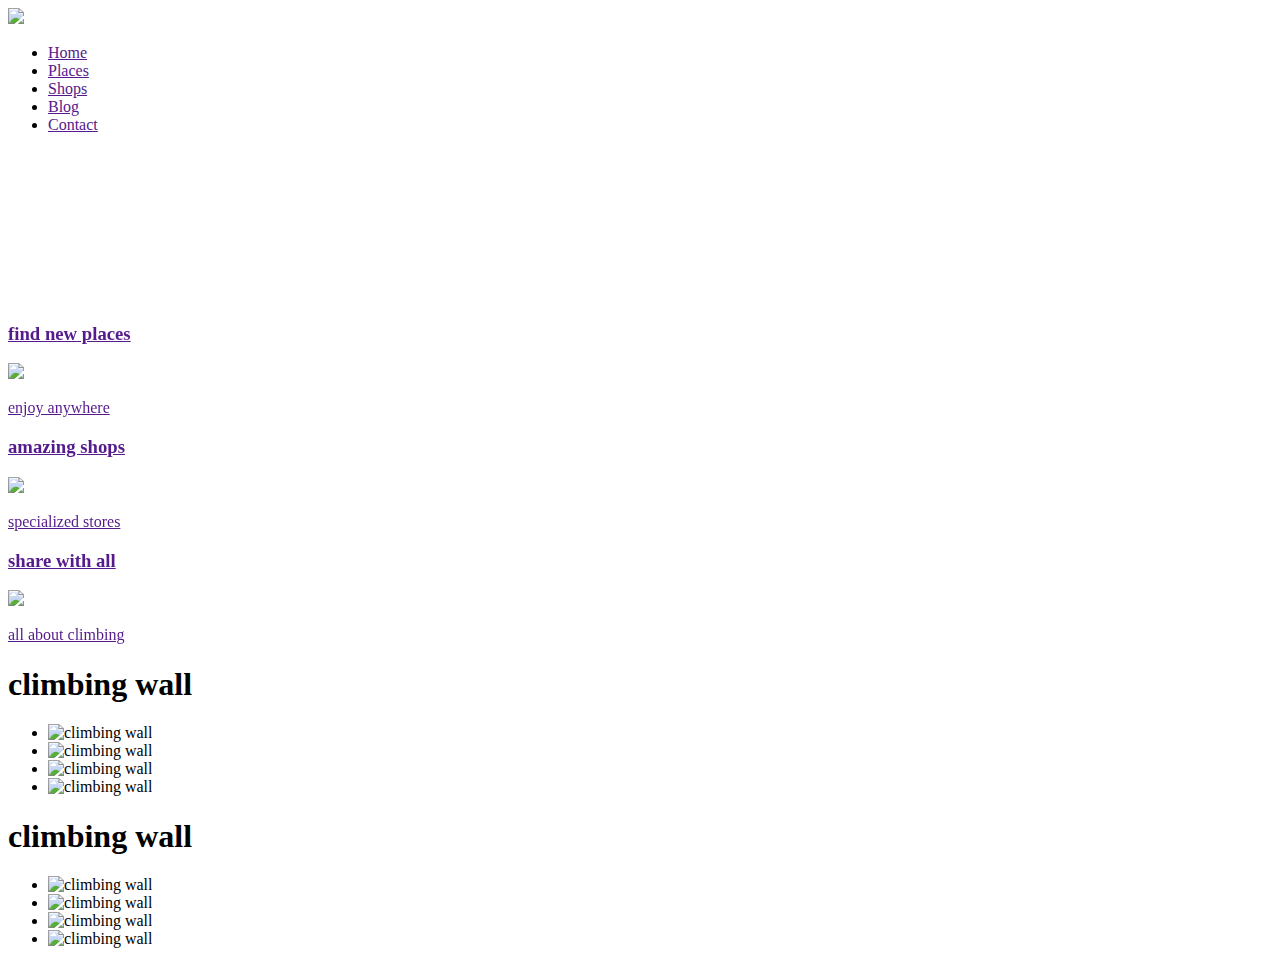
==== index.html @ b882e289 "Modify:index Delete: package.lock.json" ====
<!DOCTYPE html>
<html lang="en">
<head>
    <meta charset="UTF-8">
    <meta http-equiv="X-UA-Compatible" content="IE=edge">
    <meta name="viewport" content="width=device-width, initial-scale=1.0">
    <link rel="stylesheet" href="style.css">
    <link rel="stylesheet" href="https://unpkg.com/aos@next/dist/aos.css" />
    <title>CLIMBUP</title>
</head>
<body>
    <header>
        <div class="container">
            <nav>
                <a href="index.html"><img src="img/logo.png" class="header-img"></a>
                <ul>
                    <li><a href="">Home</a></li>
                    <li><a href="">Places</a></li>
                    <li><a href="">Shops</a></li>
                    <li><a href="">Blog</a></li>
                    <li><a href="">Contact</a></li>
                </ul>
            </nav>
        </div>
        <section class="section-video">
        <div class="header">
            <div class="video-header">
                <video autoplay="autoplay" loop="loop" id="video_background" preload="auto" background-size="cover">

                    <source src="video/header-video.mp4" type="video/mp4" />

                </video>
                
            </div>            
        </div>
        
    </section>
    </header>
    <main class="container-main">
      <section class="section-cards">
        <div class="container-card">
            <div class="text-card"
             data-aos="fade-up"
             data-aos-delay="50"
             data-aos-duration="1000"
             data-aos-mirror="true"
             data-aos-easing="ease-in-out"
             data-aos-once="false"
             >
             <a href="" target="_blank" >
                  <h3 class="text-tranform">find new places</h3>
                  <div class="img-text-main"
                   data-aos="fade-up"
                   data-aos-delay="50"
                   data-aos-duration="1000"
                   data-aos-mirror="true"
                   data-aos-easing="ease-in-out"
                   data-aos-once="false">
                      <img src="img/climb.png" class="img-clib">
                    <p> enjoy anywhere</p>
                  </div>
             </a>                
            </div>   
        
            <div class="text-card"
             data-aos="fade-up"
             data-aos-delay="50"
             data-aos-duration="2000"
             data-aos-mirror="true"
             data-aos-easing="ease-in-out"
             data-aos-once="false">
             <a href="" target="_blank" >
                  <h3>amazing shops</h3>
                  <div class="img-text-main"
                   data-aos="fade-up"
                   data-aos-delay="50"
                   data-aos-duration="1000"
                   data-aos-mirror="true"
                   data-aos-easing="ease-in-out"
                   data-aos-once="false">
                      <img src="img/shop.png" class="img-shop">
                      <p> specialized stores </p>  
                  </div>
             </a>
            </div>

            <div class="text-card"
             data-aos="fade-up"
             data-aos-delay="50"
             data-aos-duration="3000"
             data-aos-mirror="true"
             data-aos-easing="ease-in-out"
             data-aos-once="false">
             <a href="" target="_blank" >
                  <h3>share with all</h3>
                  <div class="img-text-main"
                   data-aos="fade-up"
                   data-aos-delay="50"
                   data-aos-duration="1000"
                   data-aos-mirror="true"
                   data-aos-easing="ease-in-out"
                   data-aos-once="false">
                      <img src="img/blog1.png" class="img-blog">
                      <p>all about climbing </p> 
                  </div>
             </a>
            </div>
        </div> 
      </section> 
    </main>
     
    <div class="container-article">
      <div class="texts-articles">            
            <div class="slider">
                <h1 class="tittle-blog">climbing wall</h1>            
                <ul>
                    <li> <img src="img/roco_1.jpg" alt="climbing wall"> </li>
                    <li> <img src="img/roco_2.jpg" alt="climbing wall"> </li>
                    <li> <img src="img/roco_3.jpg" alt="climbing wall"> </li>
                    <li> <img src="img/roco_4.jpg" alt="climbing wall"> </li>
                </ul>
                
            </div>             
            
            <div class="slider">
                <h1 class="tittle-blog">climbing wall</h1>
                <ul>
                    <li> <img src="img/roco_1.jpg" alt="climbing wall"> </li>
                    <li> <img src="img/roco_2.jpg" alt="climbing wall"> </li>
                    <li> <img src="img/roco_3.jpg" alt="climbing wall"> </li>
                    <li> <img src="img/roco_4.jpg" alt="climbing wall"> </li>

                </ul>
                
            </div>            
       </div>

    </div>
        <script src="https://unpkg.com/aos@next/dist/aos.js"></script>
        <script>
          AOS.init();
        </script>
</body>
</html>
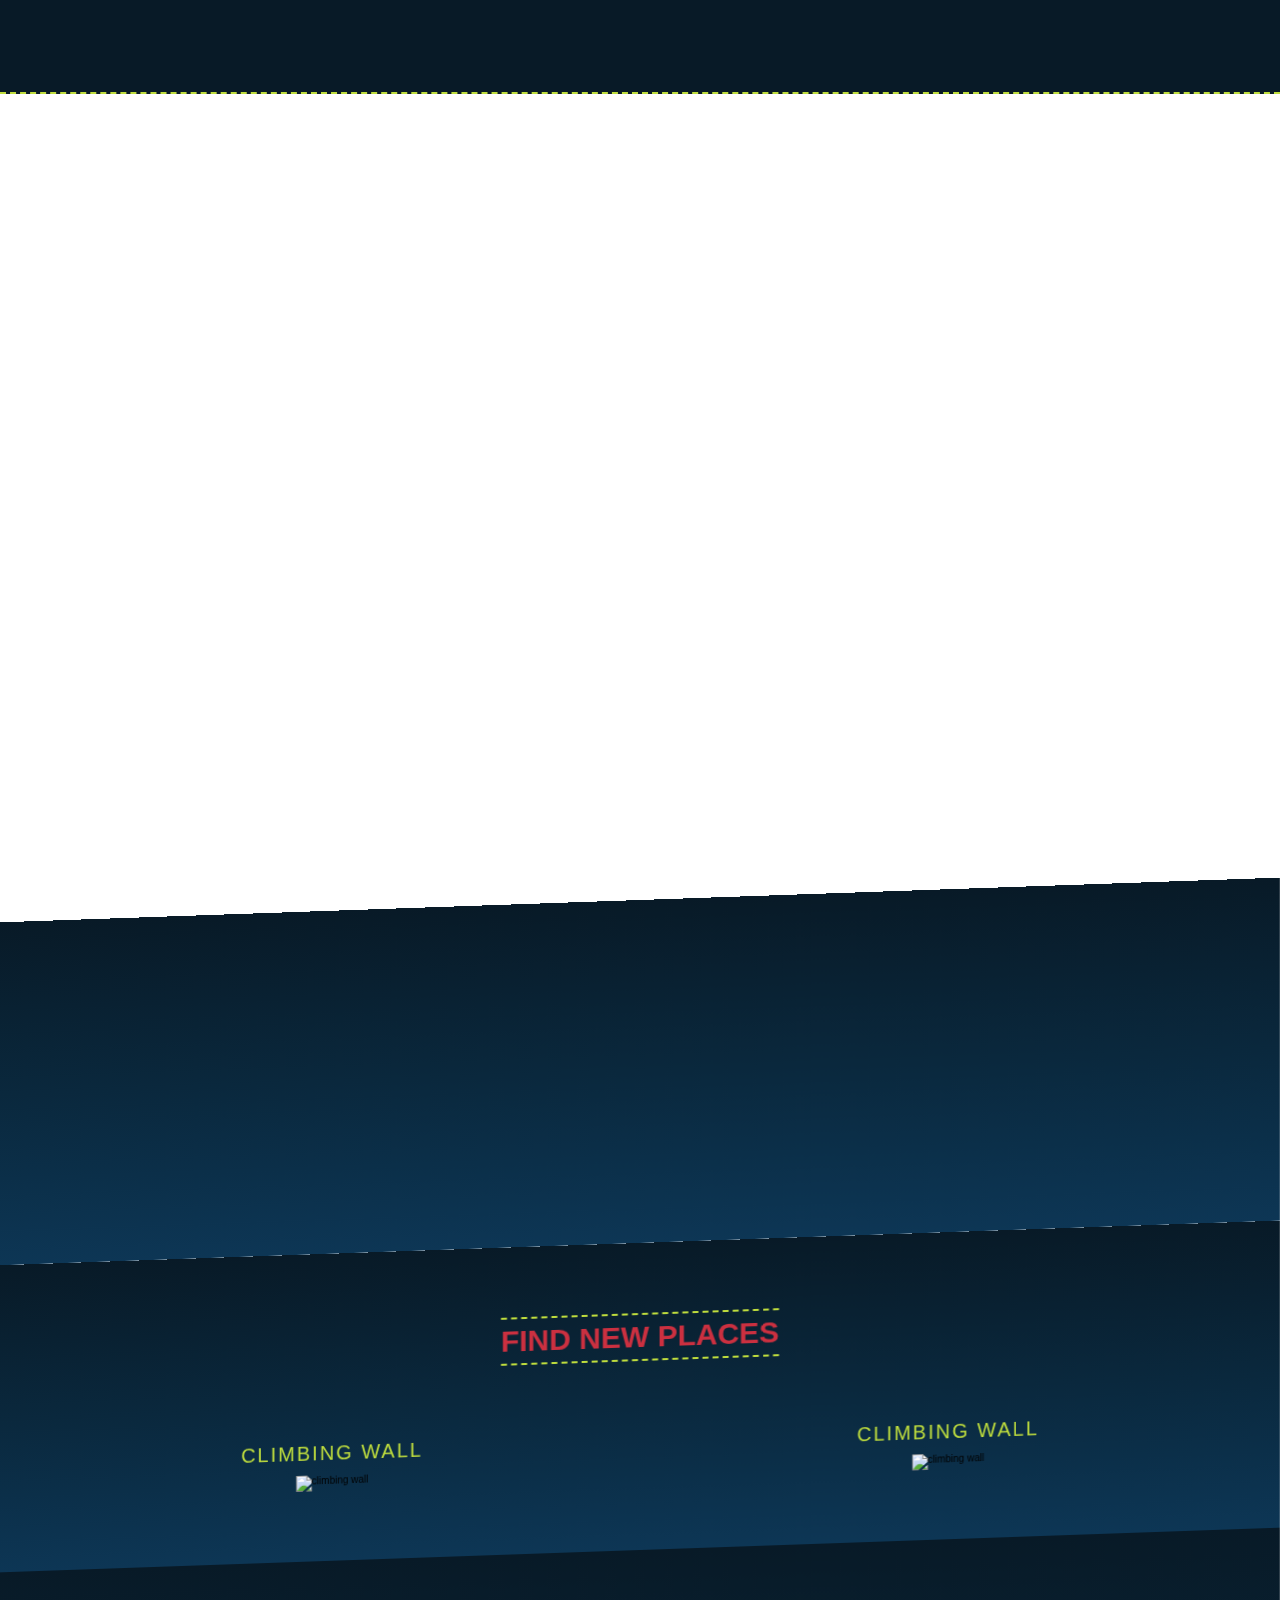
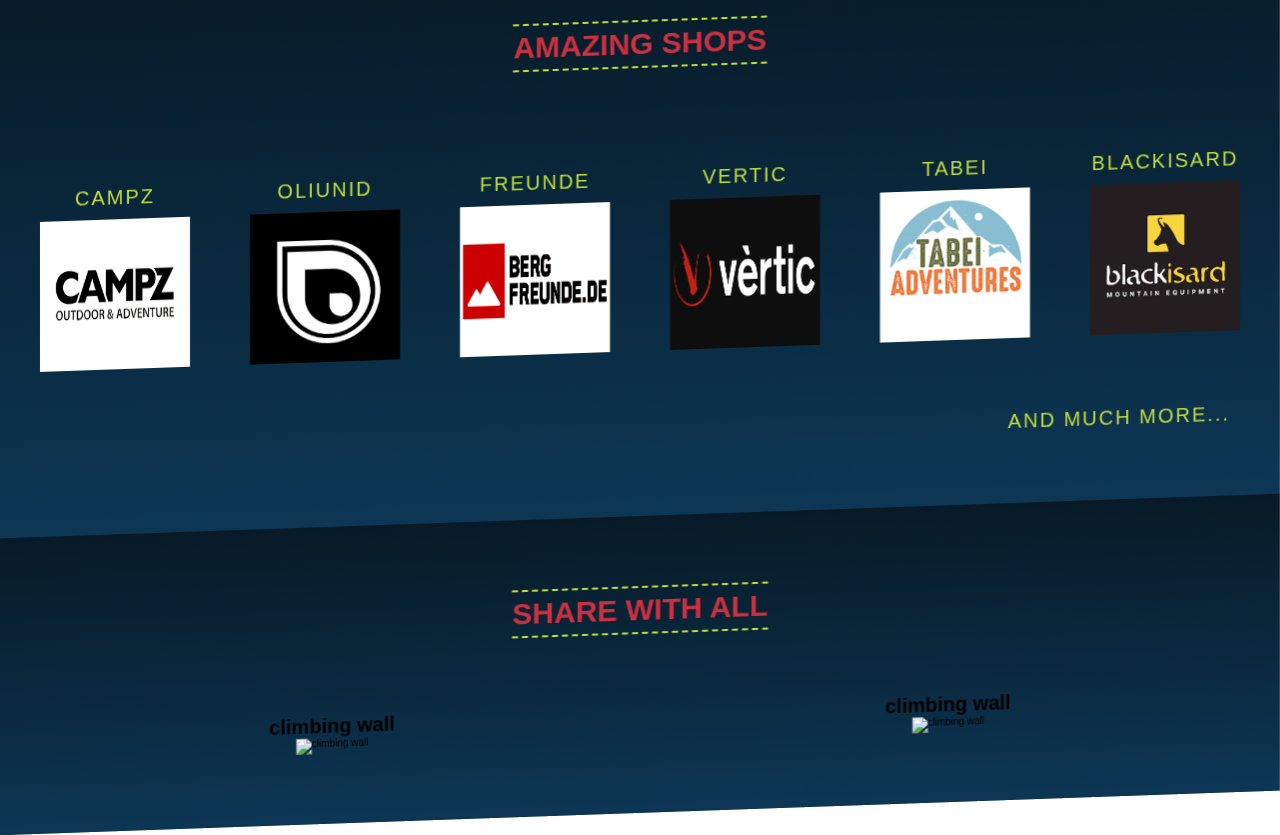
==== commit 35cc553f: "ADD: Article places, shops, blog" ====
--- a/index.html
+++ b/index.html
@@ -38,7 +38,6 @@
     </header>
     <main class="container-main">
       <section class="section-cards">
-        <div class="container-card">
             <div class="text-card"
              data-aos="fade-up"
              data-aos-delay="50"
@@ -47,8 +46,8 @@
              data-aos-easing="ease-in-out"
              data-aos-once="false"
              >
-             <a href="" target="_blank" >
-                  <h3 class="text-tranform">find new places</h3>
+             <a href="#new-places"  >
+                  <h1 class="tittles">find new places</h3>
                   <div class="img-text-main"
                    data-aos="fade-up"
                    data-aos-delay="50"
@@ -57,7 +56,7 @@
                    data-aos-easing="ease-in-out"
                    data-aos-once="false">
                       <img src="img/climb.png" class="img-clib">
-                    <p> enjoy anywhere</p>
+                    <p class="p-subtext"> enjoy anywhere</p>
                   </div>
              </a>                
             </div>   
@@ -69,8 +68,8 @@
              data-aos-mirror="true"
              data-aos-easing="ease-in-out"
              data-aos-once="false">
-             <a href="" target="_blank" >
-                  <h3>amazing shops</h3>
+             <a href="#amazing-shops">
+                  <h1 class="tittles">amazing shops</h3>
                   <div class="img-text-main"
                    data-aos="fade-up"
                    data-aos-delay="50"
@@ -79,7 +78,7 @@
                    data-aos-easing="ease-in-out"
                    data-aos-once="false">
                       <img src="img/shop.png" class="img-shop">
-                      <p> specialized stores </p>  
+                      <p class="p-subtext"> specialized stores </p>  
                   </div>
              </a>
             </div>
@@ -91,8 +90,8 @@
              data-aos-mirror="true"
              data-aos-easing="ease-in-out"
              data-aos-once="false">
-             <a href="" target="_blank" >
-                  <h3>share with all</h3>
+             <a href="#share-with">
+                  <h1 class="tittles">share with all</h3>
                   <div class="img-text-main"
                    data-aos="fade-up"
                    data-aos-delay="50"
@@ -101,18 +100,22 @@
                    data-aos-easing="ease-in-out"
                    data-aos-once="false">
                       <img src="img/blog1.png" class="img-blog">
-                      <p>all about climbing </p> 
+                      <p class="p-subtext">all about climbing </p> 
                   </div>
              </a>
             </div>
-        </div> 
       </section> 
     </main>
      
-    <div class="container-article">
-      <div class="texts-articles">            
+    <section class="container-articles">      
+       <article class="texts-articles" id="new-places">     
+          <header>
+            <h1 class="tittles">find new places</h1>
+          </header>
+
+          <div class="container-sliders">                   
             <div class="slider">
-                <h1 class="tittle-blog">climbing wall</h1>            
+                <p class="p-subtext-articles">climbing wall</h1>            
                 <ul>
                     <li> <img src="img/roco_1.jpg" alt="climbing wall"> </li>
                     <li> <img src="img/roco_2.jpg" alt="climbing wall"> </li>
@@ -123,19 +126,79 @@
             </div>             
             
             <div class="slider">
-                <h1 class="tittle-blog">climbing wall</h1>
+                <p class="p-subtext-articles">climbing wall</h1>
                 <ul>
                     <li> <img src="img/roco_1.jpg" alt="climbing wall"> </li>
                     <li> <img src="img/roco_2.jpg" alt="climbing wall"> </li>
                     <li> <img src="img/roco_3.jpg" alt="climbing wall"> </li>
                     <li> <img src="img/roco_4.jpg" alt="climbing wall"> </li>
-
-                </ul>
-                
-            </div>            
-       </div>
-
-    </div>
+                </ul>                
+            </div>
+          </div>
+        </article>
+        <article class="texts-articles" id="amazing-shops">     
+            <header>
+              <h1 class="tittles">amazing shops</h1>
+            </header>
+  
+            <div class="container-img-shops"> 
+              <div class="card-shop">
+                <p class="p-subtext-articles">Campz</p>  
+              <img src="img/campz.png" alt="" class="img-shops">
+              </div>   
+              <div class="card-shop">
+                <p class="p-subtext-articles">oliunid</p>
+              <img src="img/oliunid.png" alt="" class="img-shops">
+              </div>
+              <div class="card-shop">
+                <p class="p-subtext-articles">freunde</p>
+              <img src="img/freunde.png" alt="" class="img-shops">
+              </div>
+              <div class="card-shop">
+                <p class="p-subtext-articles">Vertic</p>
+              <img src="img/vertic.jpg" alt="" class="img-shops">
+              </div>
+              <div class="card-shop">
+               <p class="p-subtext-articles">tabei</p>
+              <img src="img/tabei.png" alt="" class="img-shops"> 
+              </div>
+              <div class="card-shop">
+                <p class="p-subtext-articles">blackisard</p>
+              <img src="img/blackisard.png" alt="" class="img-shops">   
+              </div>           
+            </div>
+            <p class="much-more">and much more...</p>
+          </article>
+          <article class="texts-articles" id="share-with">     
+            <header>
+              <h1 class="tittles">share with all</h1>
+            </header>
+  
+            <div class="container-sliders">                   
+              <div class="slider">
+                  <h1 class="tittle-blog">climbing wall</h1>            
+                  <ul>
+                      <li> <img src="img/roco_1.jpg" alt="climbing wall"> </li>
+                      <li> <img src="img/roco_2.jpg" alt="climbing wall"> </li>
+                      <li> <img src="img/roco_3.jpg" alt="climbing wall"> </li>
+                      <li> <img src="img/roco_4.jpg" alt="climbing wall"> </li>
+                  </ul>
+                  
+              </div>             
+              
+              <div class="slider">
+                  <h1 class="tittle-blog">climbing wall</h1>
+                  <ul>
+                      <li> <img src="img/roco_1.jpg" alt="climbing wall"> </li>
+                      <li> <img src="img/roco_2.jpg" alt="climbing wall"> </li>
+                      <li> <img src="img/roco_3.jpg" alt="climbing wall"> </li>
+                      <li> <img src="img/roco_4.jpg" alt="climbing wall"> </li>
+                  </ul>                
+              </div>
+            </div>
+          </article>
+    </section>
+    
         <script src="https://unpkg.com/aos@next/dist/aos.js"></script>
         <script>
           AOS.init();
--- a/style.css
+++ b/style.css
@@ -0,0 +1,342 @@
+*{
+    margin: 0;
+    padding: 0;
+    box-sizing: border-box;
+}
+
+html{
+    font-size: 10px;
+    font-family: "Roboto Cn", sans-serif;
+}
+
+body{
+    overflow-x: none;
+
+
+}
+
+nav img{
+    width: 150px;
+    height: 6vh;
+    transform: translateX(-100rem);
+    animation: slideIn .5s forwards;
+}
+
+nav{
+    
+    background: #081a27;
+    padding: 2.2rem 1rem 1.2rem 1rem;
+    display: flex;
+    justify-content: space-between;
+    align-items: center;
+    text-transform: uppercase;
+    font-size: 1.6rem;
+    width: 100%;
+    position: fixed;
+    top: 0;
+    z-index: 4;
+    border-bottom: 2px dashed #BFDD3D ;
+}
+
+video {    
+    position: absolute;
+    top: 50%;
+    left: 50%;
+    width: auto;
+    height: auto;
+    min-width: 100%;
+    min-height: 100%;
+    transform: translate(-50%, -50%);
+}
+
+
+.container{
+ width: 100%;
+ margin: 0 auto;
+}
+
+nav ul{
+    display: flex;
+}
+
+nav ul li{
+    list-style: none;
+    transform: translateX(100rem);
+    animation: slideIn .5s forwards;
+}
+
+nav ul li:nth-child(1){
+    animation-delay: 0s;
+}
+
+nav ul li:nth-child(2){
+    animation-delay: .5s;
+}
+
+nav ul li:nth-child(3){
+    animation-delay: 1s;
+}
+
+nav ul li:nth-child(4){
+    animation-delay: 1.5s;
+}
+
+nav ul li:nth-child(5){
+    animation-delay: 2s;
+}
+
+nav ul li a{
+    text-decoration: none;
+    color:#cb3040;
+    padding: 1rem 0;
+    margin: 0 2rem;
+    position: relative;
+    letter-spacing: 2px;
+}
+
+nav ul li a:last-child{
+    margin-right: 0;
+}
+
+nav ul li a::before,
+nav ul li a::after{
+    content: '';
+    position: absolute;
+    width: 100%;
+    height: 2px;
+    background-color:  #BFDD3D ;
+    left: 0;
+    transform: scaleX(0);
+    transition: all .5s;
+}
+
+nav ul li a::before{
+    top: 0;
+    transform-origin: left;
+}
+
+nav ul li a::after{
+    bottom: 0;
+    transform-origin: right;
+}
+
+nav ul li a:hover::before,
+nav ul li a:hover::after{
+    transform: scaleX(1);
+}
+
+@keyframes slideIn {
+    from{
+
+    }
+    to{
+        transform: translateX(0) ;
+    }
+}
+
+.section-video{
+    position: relative;
+    overflow: hidden;
+    outline: 1px solid #fff;
+    height: 100vh;
+
+}
+
+.header{
+    visibility: visible;
+    position: relative;
+    height: 100vh;
+}
+
+.video-header{
+    position: fixed;
+    top: 0;
+    right: 0;
+    bottom: 0;
+    left: 0;
+    overflow: hidden;
+    z-index: 0;
+}
+
+/* CONTENT HEADER */
+.container-main{ 
+    background-image: linear-gradient(to bottom, #081a27, #092132, #0a283d, #0b2f49, #0d3655);
+    position: relative;
+    z-index: 2;
+    transform: skew(0,-2deg); 
+}
+
+.section-cards{
+    display: flex;
+    justify-content: center;
+    align-items: center;
+}
+
+.tittles{
+    font-size:  30px;
+    text-align: center;
+    text-transform: uppercase;
+    border-bottom: 2px dashed #BFDD3D ;
+    border-top:2px dashed #BFDD3D ;
+    padding: .5rem 0;
+    display: inline-block;
+    margin: 7rem;
+    color:#cb3040;
+}
+
+.p-subtext{
+    font-size: 1.5rem;
+    text-transform: uppercase;
+    color:#BFDD3D;
+    letter-spacing: 2px;
+    position: relative;
+    margin: 3rem 0 7rem 0;
+}
+section .container-card a{
+    text-decoration: none;
+}
+
+.img-text-main{
+    margin-top: 2rem;
+    text-align: center;
+}
+
+.img-clib{
+  width: 150px;
+  text-align: center;
+}
+
+.img-shop{
+    width: 208px;
+    text-align: center;
+  }
+
+.img-blog{
+    width: 150px;
+}
+
+a{
+    text-decoration: none;
+}
+/* CONTENT ARTICLES */
+
+.container-articles{
+    position: relative;
+    z-index: 2;
+    transform: skew(0,
+-2deg);
+}
+
+.container-tittle{
+    text-align: center;
+}
+
+.texts-articles{   
+    background-image: linear-gradient(to bottom, #081a27, #092132, #0a283d, #0b2f49, #0d3655);
+    text-align: center;
+}
+
+.p-subtext-articles{
+    font-size: 2rem;
+    text-transform: uppercase;
+    color:#BFDD3D;
+    letter-spacing: 2px;
+    position: relative;
+    margin-bottom: 1rem;
+}
+
+.container-sliders{
+    
+    display: flex;
+    flex-wrap: wrap; 
+    justify-content: center;
+}
+
+
+/* STYLE SLIDE */
+
+.slider{
+    width: 45%;
+    overflow: hidden;
+    margin: 0 2rem 7rem 2rem;
+    transition: all 0.5s;
+}
+
+.slider:hover{
+    transform: translateY(-15px);
+    box-shadow: 0 12px 16px rgba(0, 0, 0, 0.2);
+}
+
+.slider ul {
+    display: flex;
+    padding: 0;
+    width: 400%;
+    animation: slide 20s infinite alternate;
+}
+
+.slider li{
+    width: 100%;
+    list-style: none;
+}
+
+.slider img{
+    width: 100%;
+    height: 29rem;
+}
+
+/*SHOP IMAGES*/
+.img-shops{
+    width: 150px;
+    height: 150px;
+}
+
+.container-img-shops{
+    display: flex;
+    justify-content:center ;
+    align-items: center;
+    flex-wrap: wrap;
+    margin-bottom: 4rem;
+}
+
+.card-shop{
+    margin: 3rem;
+}
+
+.much-more{
+    text-align: right;
+    font-size: 2rem;
+    text-transform: uppercase;
+    color:#BFDD3D;
+    letter-spacing: 2px;
+    position: relative;
+    padding-bottom: 7rem;
+    margin-right: 5rem;
+}
+
+@keyframes slide {
+    0%  {margin-left: 0;}
+    20% {margin-left: 0;}
+
+    25% {margin-left: -100%;}
+    45% {margin-left: -100%;}
+
+    50% {margin-left: -200%;}
+    70% {margin-left: -200%;}
+
+    75% {margin-left: -300%;}
+    100% {margin-left: -300%;}
+    
+}
+
+
+@media (max-width: 900px){
+    section h1{
+        font-size: 40px;
+    }
+
+    section .container-card{
+        flex-direction: column;
+    }
+}
+
+
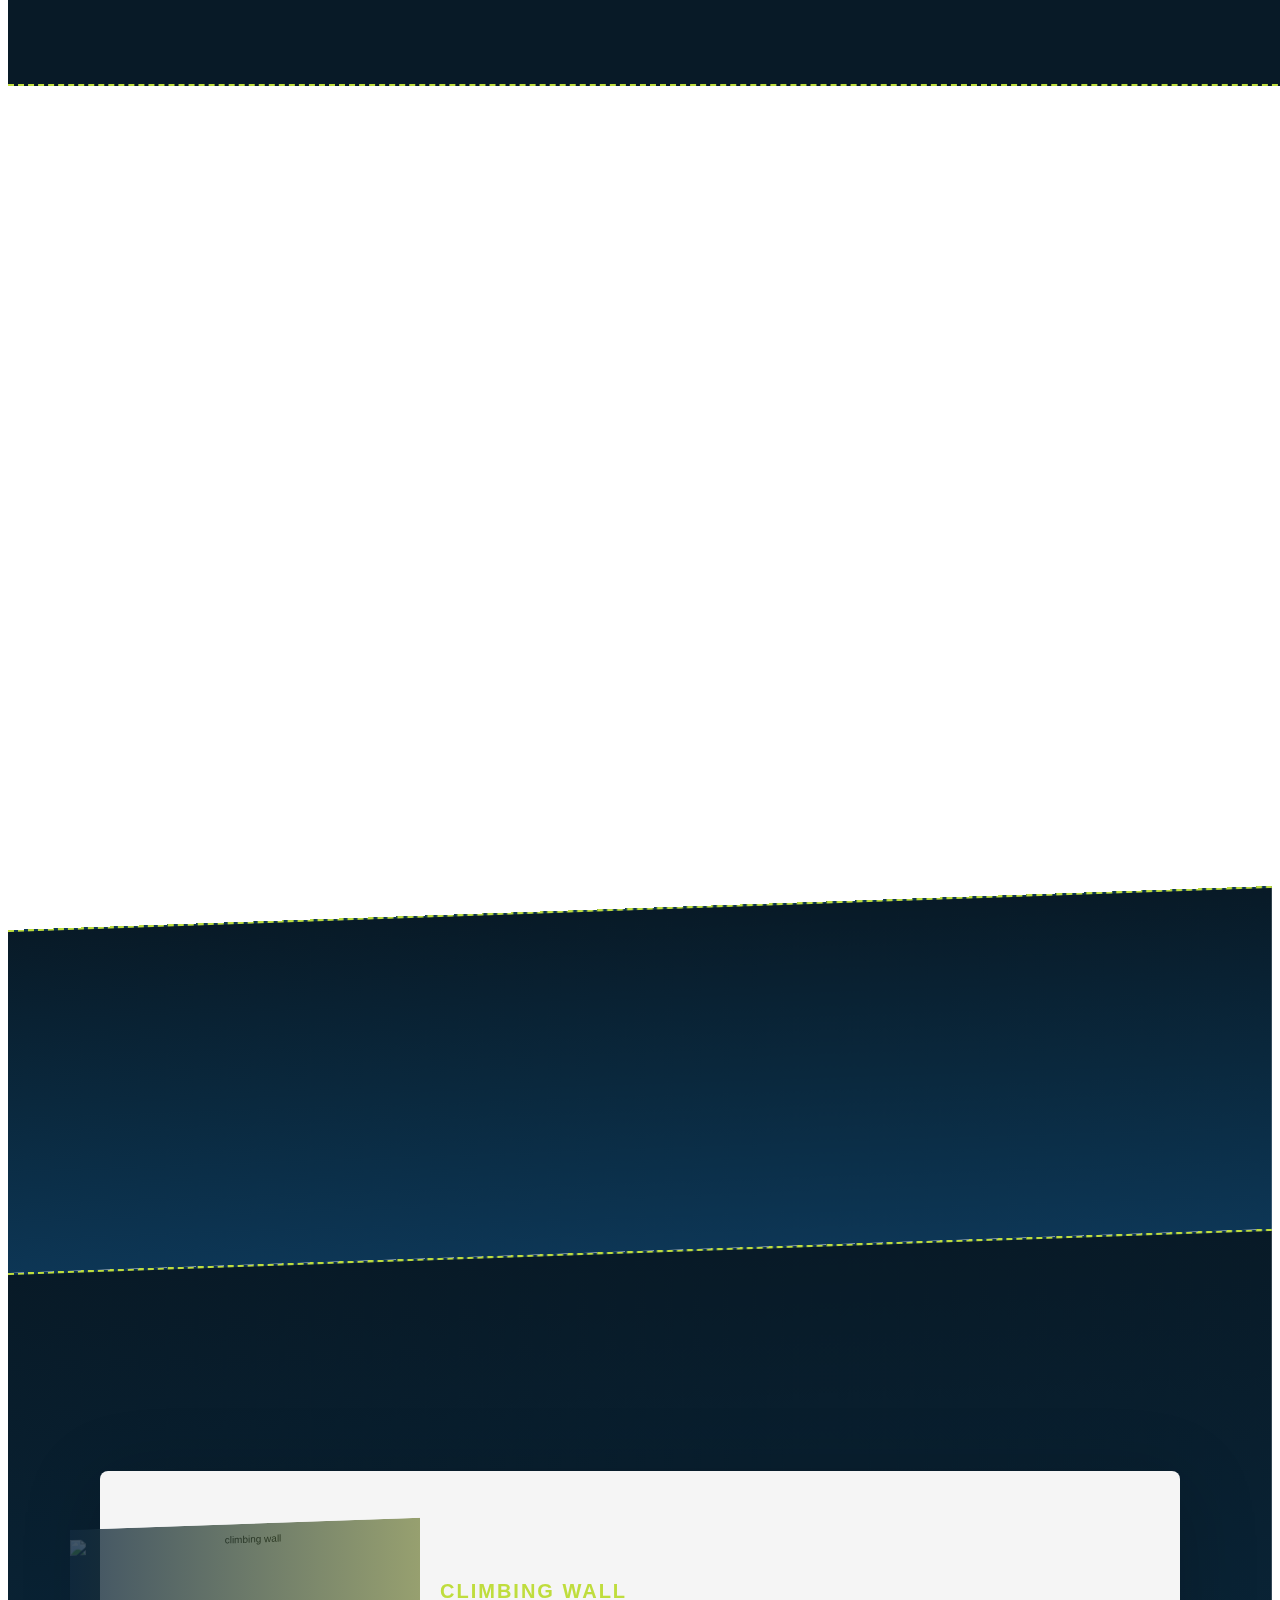
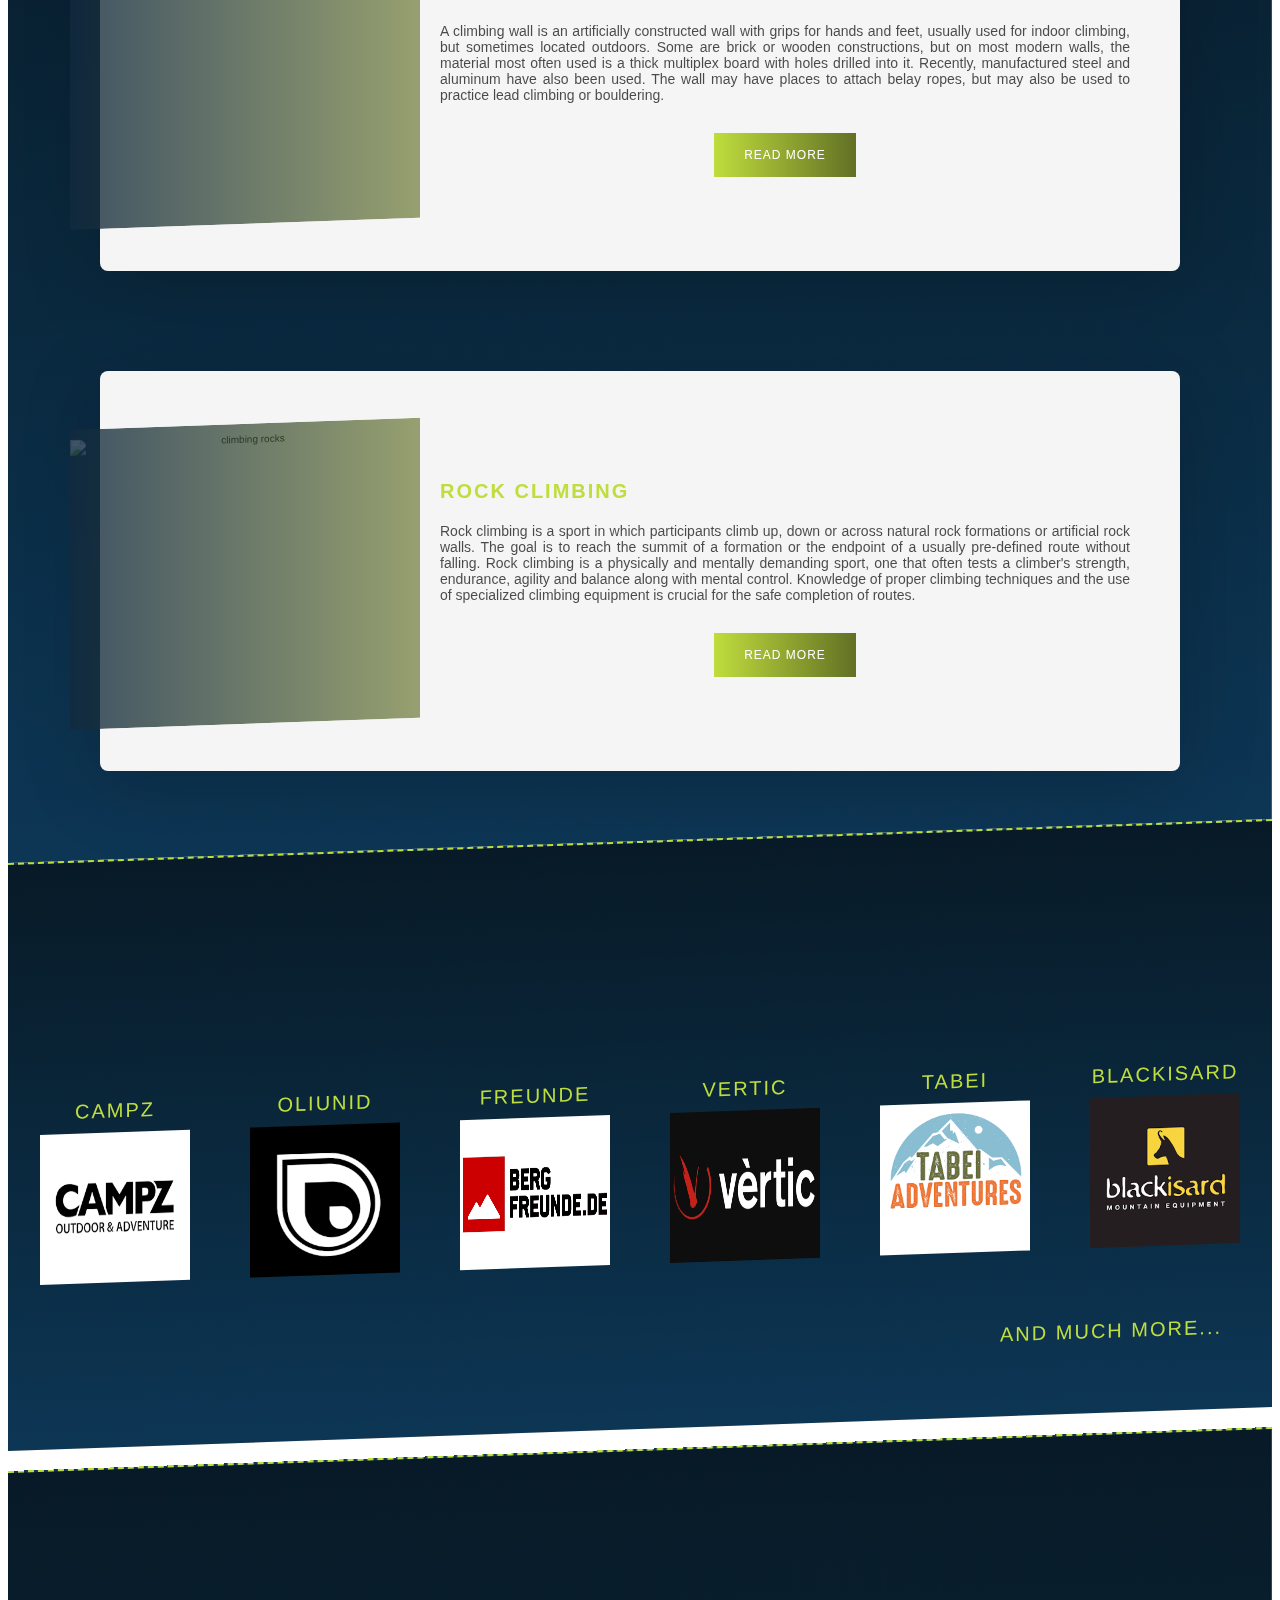
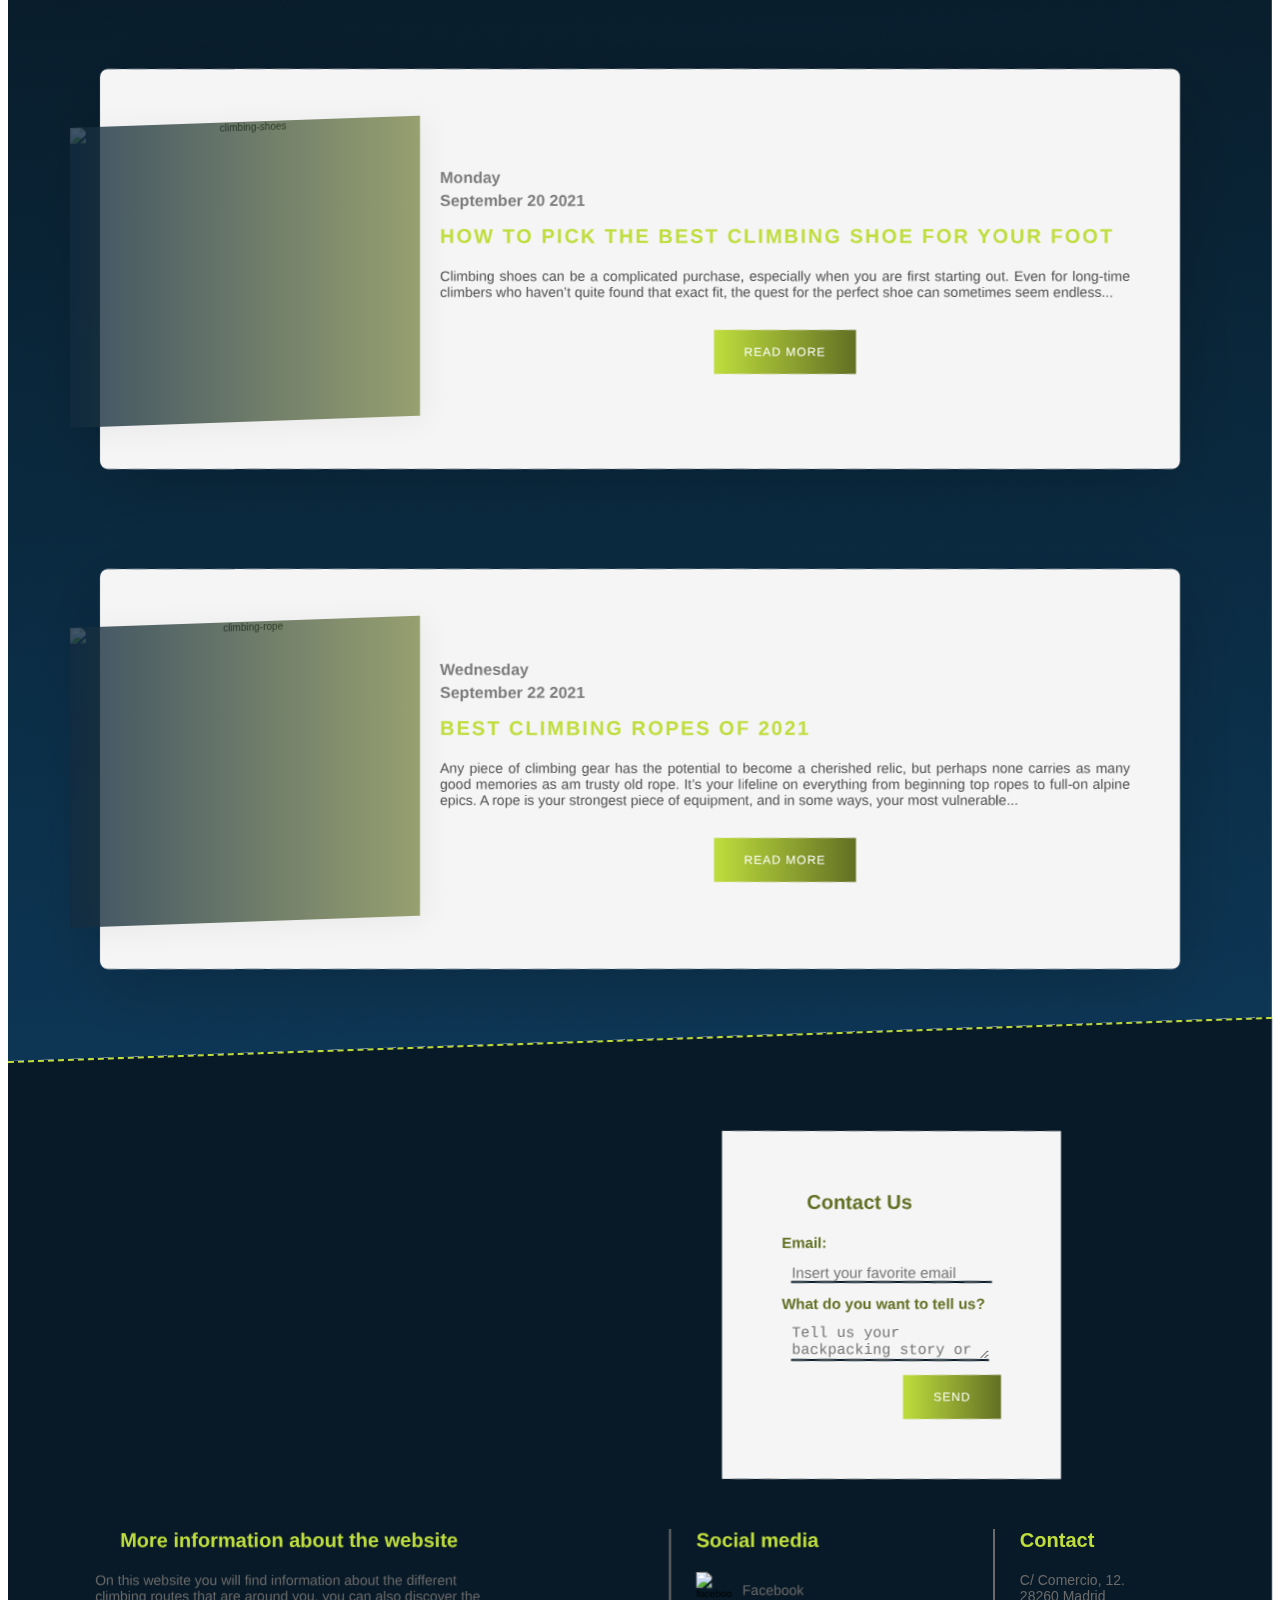
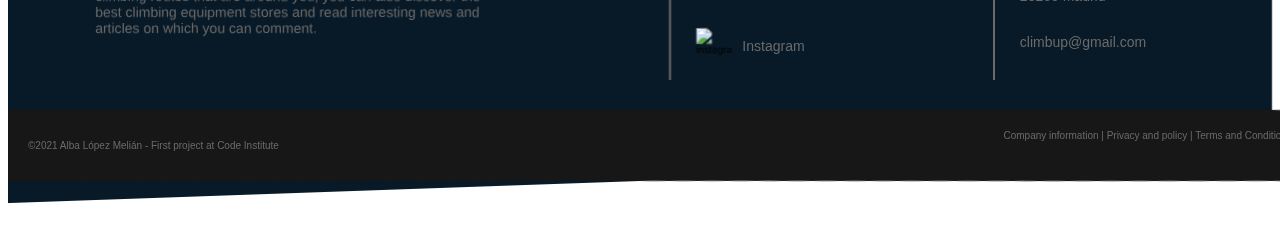
==== commit 68807f80: "Merge branch 'main' of https://github.com/Alopmel/ClimbUp" ====
--- a/index.html
+++ b/index.html
@@ -4,80 +4,70 @@
     <meta charset="UTF-8">
     <meta http-equiv="X-UA-Compatible" content="IE=edge">
     <meta name="viewport" content="width=device-width, initial-scale=1.0">
+    <meta name="climb" content="climbing, mountain, climbing wall, rope, climbing shoe, field, shops, blog, people, sport, outdoor sport, harness, grigri, sportswear"/>
+    <meta name="theme-color" content="#4285f4">
     <link rel="stylesheet" href="style.css">
     <link rel="stylesheet" href="https://unpkg.com/aos@next/dist/aos.css" />
     <title>CLIMBUP</title>
 </head>
 <body>
     <header>
+      <!--Start navigation bar -->
         <div class="container">
             <nav>
-                <a href="index.html"><img src="img/logo.png" class="header-img"></a>
+                <a href="index.html"><img src="img/logo.png" class="header-img" alt="Logo ClimUp"></a>
                 <ul>
-                    <li><a href="">Home</a></li>
-                    <li><a href="">Places</a></li>
-                    <li><a href="">Shops</a></li>
-                    <li><a href="">Blog</a></li>
-                    <li><a href="">Contact</a></li>
+                    <li><a href="#home">Home</a></li>
+                    <li><a href="#new-places">Places</a></li>
+                    <li><a href="#amazing-shops">Shops</a></li>
+                    <li><a href="#share-with">Blog</a></li>
+                    <li><a href="#contact">Contact</a></li>
                 </ul>
+                <button class="ham" type="button">
+                  <span class="br-1"></span>
+                  <span class="br-2"></span>
+                  <span class="br-3"></span>
+              </button>
             </nav>
         </div>
-        <section class="section-video">
-        <div class="header">
+        <div class="section-video">
             <div class="video-header">
-                <video autoplay="autoplay" loop="loop" id="video_background" preload="auto" background-size="cover">
+                <video autoplay="autoplay" loop="loop" id="video_background" preload="auto">
 
                     <source src="video/header-video.mp4" type="video/mp4" />
 
-                </video>
-                
-            </div>            
-        </div>
-        
-    </section>
+                </video>          
+            </div>        
+          </div>
     </header>
-    <main class="container-main">
-      <section class="section-cards">
+    <!--End header-->    
+    <!--start the main cards, the data-aos does the animation -->
+    <main class="container-main section-cards" id="home">      
             <div class="text-card"
-             data-aos="fade-up"
-             data-aos-delay="50"
-             data-aos-duration="1000"
-             data-aos-mirror="true"
-             data-aos-easing="ease-in-out"
-             data-aos-once="false"
+              data-aos="fade-up"
+              data-aos-delay="50"
+              data-aos-duration="1000"             
+              data-aos-easing="ease-in-out"
              >
-             <a href="#new-places"  >
-                  <h1 class="tittles">find new places</h3>
-                  <div class="img-text-main"
-                   data-aos="fade-up"
-                   data-aos-delay="50"
-                   data-aos-duration="1000"
-                   data-aos-mirror="true"
-                   data-aos-easing="ease-in-out"
-                   data-aos-once="false">
-                      <img src="img/climb.png" class="img-clib">
+             <a href="#new-places">
+                  <h2 class="tittles">find new places</h2>
+                  <div class="img-text-main">
+                      <img src="img/climb.png" alt="man climbing" class="img-clib">
                     <p class="p-subtext"> enjoy anywhere</p>
                   </div>
              </a>                
             </div>   
         
             <div class="text-card"
-             data-aos="fade-up"
-             data-aos-delay="50"
-             data-aos-duration="2000"
-             data-aos-mirror="true"
-             data-aos-easing="ease-in-out"
-             data-aos-once="false">
+              data-aos="fade-up"
+              data-aos-delay="50"
+              data-aos-duration="1000"             
+              data-aos-easing="ease-in-out"
+            >
              <a href="#amazing-shops">
-                  <h1 class="tittles">amazing shops</h3>
-                  <div class="img-text-main"
-                   data-aos="fade-up"
-                   data-aos-delay="50"
-                   data-aos-duration="1000"
-                   data-aos-mirror="true"
-                   data-aos-easing="ease-in-out"
-                   data-aos-once="false">
-                      <img src="img/shop.png" class="img-shop">
+                  <h2 class="tittles">amazing shops</h2>
+                  <div class="img-text-main">
+                      <img src="img/shop.png" alt="shopping cart" class="img-shop">
                       <p class="p-subtext"> specialized stores </p>  
                   </div>
              </a>
@@ -86,122 +76,230 @@
             <div class="text-card"
              data-aos="fade-up"
              data-aos-delay="50"
-             data-aos-duration="3000"
-             data-aos-mirror="true"
+             data-aos-duration="1000"             
              data-aos-easing="ease-in-out"
-             data-aos-once="false">
+             >
              <a href="#share-with">
-                  <h1 class="tittles">share with all</h3>
-                  <div class="img-text-main"
-                   data-aos="fade-up"
-                   data-aos-delay="50"
-                   data-aos-duration="1000"
-                   data-aos-mirror="true"
-                   data-aos-easing="ease-in-out"
-                   data-aos-once="false">
-                      <img src="img/blog1.png" class="img-blog">
+                  <h2 class="tittles">share with all</h2>
+                  <div class="img-text-main">
+                      <img src="img/blog1.png" alt="wifi pen" class="img-blog">
                       <p class="p-subtext">all about climbing </p> 
                   </div>
              </a>
             </div>
-      </section> 
     </main>
-     
-    <section class="container-articles">      
-       <article class="texts-articles" id="new-places">     
+    <!--End the main cards-->  
+    <!--Start article places-->    
+    <article class="texts-articles" id="new-places">     
           <header>
-            <h1 class="tittles">find new places</h1>
-          </header>
-
-          <div class="container-sliders">                   
-            <div class="slider">
-                <p class="p-subtext-articles">climbing wall</h1>            
+            <h2 class="tittles"
+            data-aos="fade-right"
+            data-aos-offset="50"
+            data-aos-duration="1000"
+            >find new places</h2>
+          </header>  
+
+          <div class="container-blog">                   
+            <div class="blog-post card-slider">
+              <div class="blog-post-img slider">
                 <ul>
-                    <li> <img src="img/roco_1.jpg" alt="climbing wall"> </li>
-                    <li> <img src="img/roco_2.jpg" alt="climbing wall"> </li>
-                    <li> <img src="img/roco_3.jpg" alt="climbing wall"> </li>
-                    <li> <img src="img/roco_4.jpg" alt="climbing wall"> </li>
+                  <li> <img src="img/roco_1.jpg" alt="climbing wall" class="img-blogs"> </li>
+                  <li> <img src="img/roco_2.jpg" alt="climbing wall 2" class="img-blogs"> </li>
+                  <li> <img src="img/roco_3.jpg" alt="climbing wall 3" class="img-blogs"> </li>
+                  <li> <img src="img/roco_4.jpg" alt="climbing wall 4" class="img-blogs"> </li>
                 </ul>
-                
+              </div>
+              <div class="blog-post-info">
+                <h2 class="blog-post-title">climbing wall</h2> 
+                <p class="blog-post-text">A climbing wall is an artificially constructed wall with grips for hands and feet, usually used for indoor climbing, but sometimes located outdoors. Some are brick or wooden constructions, but on most modern walls, the material most often used is a thick multiplex board with holes drilled into it. Recently, manufactured steel and aluminum have also been used. The wall may have places to attach belay ropes, but may also be used to practice lead climbing or bouldering.</p>
+                <a href="https://en.wikipedia.org/wiki/Climbing_wall" rel="noopener" class="blog-post-cta"  target="_blank">Read More</a>
+              </div>
             </div>             
             
-            <div class="slider">
-                <p class="p-subtext-articles">climbing wall</h1>
+            <div class="blog-post card-slider">
+              <div class="blog-post-img slider">
                 <ul>
-                    <li> <img src="img/roco_1.jpg" alt="climbing wall"> </li>
-                    <li> <img src="img/roco_2.jpg" alt="climbing wall"> </li>
-                    <li> <img src="img/roco_3.jpg" alt="climbing wall"> </li>
-                    <li> <img src="img/roco_4.jpg" alt="climbing wall"> </li>
-                </ul>                
-            </div>
+                  <li> <img src="img/climbing-rock.jpg" alt="climbing rocks" class="img-blogs"> </li>
+                  <li> <img src="img/climbing-rock2.jpg" alt="climbing rocks 2" class="img-blogs"> </li>
+                  <li> <img src="img/climbing-rock3.jpg" alt="climbing rocks 3" class="img-blogs"> </li>
+                  <li> <img src="img/climbing-rock4.jpg" alt="climbing rocks 4" class="img-blogs"> </li>
+                  </ul>
+              </div>
+              <div class="blog-post-info">
+                <h2 class="blog-post-title">rock climbing</h2> 
+                <p class="blog-post-text">Rock climbing is a sport in which participants climb up, down or across natural rock formations or artificial rock walls. The goal is to reach the summit of a formation or the endpoint of a usually pre-defined route without falling. Rock climbing is a physically and mentally demanding sport, one that often tests a climber's strength, endurance, agility and balance along with mental control. Knowledge of proper climbing techniques and the use of specialized climbing equipment is crucial for the safe completion of routes.</p>
+                <a href="https://en.wikipedia.org/wiki/Rock_climbing" rel="noopener" class="blog-post-cta" target="_blank">Read More</a>
+              </div>
+            </div>
+
           </div>
         </article>
+        <!--End article fin new places--> 
+
+        <!--Start article amazing shops--> 
         <article class="texts-articles" id="amazing-shops">     
             <header>
-              <h1 class="tittles">amazing shops</h1>
+              <h2 class="tittles"
+               data-aos="fade-right"
+               data-aos-offset="50"
+               data-aos-duration="1000"
+              >amazing shops</h2>
             </header>
   
             <div class="container-img-shops"> 
               <div class="card-shop">
-                <p class="p-subtext-articles">Campz</p>  
-              <img src="img/campz.png" alt="" class="img-shops">
+               <p class="p-subtext-articles">Campz</p> 
+              <img src="img/campz.png" alt="Logo-Campz" class="img-shops">
+                 
               </div>   
               <div class="card-shop">
+                
                 <p class="p-subtext-articles">oliunid</p>
-              <img src="img/oliunid.png" alt="" class="img-shops">
+              <img src="img/oliunid.png" alt="Logo-OliUnid" class="img-shops">
+              
               </div>
               <div class="card-shop">
                 <p class="p-subtext-articles">freunde</p>
-              <img src="img/freunde.png" alt="" class="img-shops">
+              <img src="img/freunde.png" alt="Logo-Freunde" class="img-shops">
               </div>
               <div class="card-shop">
                 <p class="p-subtext-articles">Vertic</p>
-              <img src="img/vertic.jpg" alt="" class="img-shops">
+              <img src="img/vertic.jpg" alt="Logo-Vertic" class="img-shops">
               </div>
               <div class="card-shop">
                <p class="p-subtext-articles">tabei</p>
-              <img src="img/tabei.png" alt="" class="img-shops"> 
+              <img src="img/tabei.png" alt="Logo-Tabei" class="img-shops"> 
               </div>
               <div class="card-shop">
                 <p class="p-subtext-articles">blackisard</p>
-              <img src="img/blackisard.png" alt="" class="img-shops">   
+              <img src="img/blackisard.png" alt="Logo-Blackisard" class="img-shops">   
               </div>           
             </div>
             <p class="much-more">and much more...</p>
           </article>
+          <!--End article amazing shops-->
+        
+          <!--Start article share with all-->
           <article class="texts-articles" id="share-with">     
             <header>
-              <h1 class="tittles">share with all</h1>
+              <h2 class="tittles"
+                data-aos="fade-right"
+                data-aos-offset="50"
+                data-aos-duration="1000"
+              >share with all</h2>
             </header>
-  
-            <div class="container-sliders">                   
-              <div class="slider">
-                  <h1 class="tittle-blog">climbing wall</h1>            
-                  <ul>
-                      <li> <img src="img/roco_1.jpg" alt="climbing wall"> </li>
-                      <li> <img src="img/roco_2.jpg" alt="climbing wall"> </li>
-                      <li> <img src="img/roco_3.jpg" alt="climbing wall"> </li>
-                      <li> <img src="img/roco_4.jpg" alt="climbing wall"> </li>
-                  </ul>
-                  
-              </div>             
+            <div class="container-blog">
+            <div class="blog-post">
+              <div class="blog-post-img">
+                <img src="img//climbing_shoe.jpg" alt="climbing-shoes" class="img-blogs">
+              </div>                
+              <div class="blog-post-info">
+                <div class="blog-post-date">
+                  <span>Monday</span>
+                  <span>September 20 2021</span>
+                </div>
+                <h2 class="blog-post-title">How to Pick the Best Climbing Shoe for Your Foot</h2>  
+                <p class="blog-post-text">Climbing shoes can be a complicated purchase, especially when you are first starting out. Even for long-time climbers who haven’t quite found that exact fit, the quest for the perfect shoe can sometimes seem endless...</p>
+                <a href="https://www.mensjournal.com/gear/how-to-pick-the-best-climbing-shoe-for-your-foot/" rel="noopener" class="blog-post-cta">Read More</a>
+              </div>               
+            </div>   
+            <div class="blog-post">
+              <div class="blog-post-img">
+                <img src="img//climbing-ropes.jpg" alt="climbing-rope" class="img-blogs">
+              </div>  
+              <div class="blog-post-info">
+                <div class="blog-post-date">
+                  <span>Wednesday</span>
+                  <span>September 22 2021</span>
+                </div>
+                <h2 class="blog-post-title">Best Climbing Ropes of 2021</h2>  
+                <p class="blog-post-text">Any piece of climbing gear has the potential to become a cherished relic, but perhaps none carries as many good memories as am trusty old rope. It’s your lifeline on everything from beginning top ropes to full-on alpine epics. A rope is your strongest piece of equipment, and in some ways, your most vulnerable...</p>
+                <a href="https://www.switchbacktravel.com/best-rock-climbing-ropes" rel="noopener" class="blog-post-cta">Read More</a>
+              </div>               
+            </div> 
+          </div>     
+    </article>
+          <!--End article share with all-->
+    <!--Start footer-->
+    <footer id="contact">
+      <div class="content-footer">
+        <div class="content-form">
+          <a href="index.html"><img src="img/logo.png" alt="Logo-ClimbUp" class="header-img slide"
+            data-aos="fade-right"
+            data-aos-delay="50"
+            data-aos-duration="1000"
+            data-aos-mirror="true"
+            data-aos-easing="ease-in-out"
+            data-aos-once="false">
+          </a>
+        <!--Start form -->
+        <form action="#" method="POST" class="singUp" onsubmit="return false;">
+          <h2 class="h2-footer red"> Contact Us</h2>		
               
-              <div class="slider">
-                  <h1 class="tittle-blog">climbing wall</h1>
-                  <ul>
-                      <li> <img src="img/roco_1.jpg" alt="climbing wall"> </li>
-                      <li> <img src="img/roco_2.jpg" alt="climbing wall"> </li>
-                      <li> <img src="img/roco_3.jpg" alt="climbing wall"> </li>
-                      <li> <img src="img/roco_4.jpg" alt="climbing wall"> </li>
-                  </ul>                
-              </div>
-            </div>
-          </article>
-    </section>
+              <label for="email" class="text-form">Email:</label><br/>
+              <input type="email" name="email" id="email" class="input-form" placeholder="Insert your favorite email" required><br/>
+              
+      
+              <label for="textArea"  class="text-form"> What do you want to tell us? </label><br/>
+              <textarea name="textArea" id="textArea" class="input-form" placeholder="Tell us your backpacking story or ask us what you want..." required></textarea><br/>
+              
+              <div>
+                <input type="submit" class="button-send" value="send">
+                <span class="text-send" >Your comment has been sent successfully, Thanks! </span>
+              </div>
+          </form>
+          <!--End form -->
+        </div> 
+        <!--Star more info a contacts part-->       
+        <div  class="content-body">          
+          <div class="colum1">  
+              <h2 class="h2-footer"> More information about the website </h2>
+              <p class="p-footer">On this website you will find information about the different climbing routes that are around you, you can also discover the best climbing equipment stores and read interesting news and articles on which you can comment.</p>
+          </div>
+          <div class="colum2">
+              <h2 class="h2-footer"> Social media</h2>              
+            <div class="row">
+              <img src="img/facebook.png" class="social-media" alt="facebook">
+              <label>  Facebook </label>
+            </div>
+            <div class="row">
+              <img src="img/instagram.png" class="social-media" alt="instagram">
+              <label>  Instagram </label>
+            </div>
+          </div>
+            <div class="colum3">
+              <h2 class="h2-footer"> Contact </h2>
+            <div class="row2">
+              <label> C/ Comercio, 12. 28260 Madrid</label>
+            </div>
+            <div class="row2">
+              <label> climbup@gmail.com</label>
+            </div>          
+          </div> 
+      </div> 
+
+      
+      <!--End more info a contacts part-->    
+      <div class="content-footer2">
+          <div class="copyright">
+              <p><span class="span-names">©2021 Alba López Melián</span> - First project at Code Institute</p>
+          </div>
+
+          <div class="information">
+              <a href="#"> Company information </a>|
+              <a href="#"> Privacy and policy </a>|
+              <a href="#"> Terms and Conditions </a>
+          </div>
+      
+      </div>        
+  </div>  
+  </footer>
     
+        <!--It does the animation with de data-aos -->
         <script src="https://unpkg.com/aos@next/dist/aos.js"></script>
         <script>
           AOS.init();
         </script>
+        <script src="navbar.js"> </script> 
 </body>
 </html>--- a/style.css
+++ b/style.css
@@ -1,3 +1,6 @@
+<<<<<<< HEAD
+/*GENERAL STYLE*/
+@import url(https://allfont.es/allfont.css?fonts=roboto-condensed);
 *{
     margin: 0;
     padding: 0;
@@ -14,6 +17,8 @@
 
 
 }
+
+/*NAVBAR STYLE*/
 
 nav img{
     width: 150px;
@@ -47,6 +52,7 @@
     min-width: 100%;
     min-height: 100%;
     transform: translate(-50%, -50%);
+    background-size: cover;
 }
 
 
@@ -125,6 +131,23 @@
     transform: scaleX(1);
 }
 
+.ham{
+    display: none;
+    cursor: pointer;
+    border: none;
+    margin: 0;
+    padding: 0;
+    background-color: transparent;
+}
+
+.ham span {
+    display: block;
+    background-color: #c6c8c4;
+    height: 3px;
+    width: 28px;
+    margin: 10px auto;
+    border-radius: 2px;
+}
 @keyframes slideIn {
     from{
 
@@ -134,6 +157,68 @@
     }
 }
 
+/*MEDIA QUERY*/
+@media screen and (max-width: 768px){
+
+    .ham{
+       display: block;
+       position: absolute;
+       top: 15px;
+       right: 25px;
+       transition: 0.2s 0.1s;
+   }
+   
+   .ham:hover{
+       transform: rotate(360deg);
+   }
+
+   nav{
+    flex-direction: column;
+    align-items: center;
+    padding-top:25px 0; 
+}
+
+nav ul{
+    background: #081a27;
+    flex-direction: column;        
+    align-items: left;
+    height: auto;
+    margin: 0;
+    padding: 0;
+    width: 100%;
+    display:none;
+    opacity: 0;
+}
+
+nav ul li{
+    width: 100%;
+    text-align: center;
+    padding: 10px;
+}
+}
+
+@keyframes showMenu{
+    from{opacity: 0;}
+    to{opacity: 1;}
+}
+nav ul.activate{
+    display:flex;
+    animation: showMenu 500ms ease-in-out both;
+}
+
+.br-1.animated{
+    transform: rotate(-45deg) translate(-10px, 8px);
+}
+
+.br-2.animated{
+    opacity: 0;
+}
+
+.br-3.animated{
+    transform: rotate(45deg) translate(-10px, -8px);
+}
+
+/* STYLE HEADER-VIDEO*/
 .section-video{
     position: relative;
     overflow: hidden;
@@ -158,7 +243,7 @@
     z-index: 0;
 }
 
-/* CONTENT HEADER */
+/* CONTENT MAIN*/
 .container-main{ 
     background-image: linear-gradient(to bottom, #081a27, #092132, #0a283d, #0b2f49, #0d3655);
     position: relative;
@@ -170,14 +255,16 @@
     display: flex;
     justify-content: center;
     align-items: center;
+    flex-wrap: wrap;
+    border-top: 2px dashed #BFDD3D;
 }
 
 .tittles{
     font-size:  30px;
     text-align: center;
     text-transform: uppercase;
-    border-bottom: 2px dashed #BFDD3D ;
-    border-top:2px dashed #BFDD3D ;
+    border-bottom: 2px solid #BFDD3D;
+    border-top: 2px solid #BFDD3D;
     padding: .5rem 0;
     display: inline-block;
     margin: 7rem;
@@ -220,13 +307,6 @@
 }
 /* CONTENT ARTICLES */
 
-.container-articles{
-    position: relative;
-    z-index: 2;
-    transform: skew(0,
--2deg);
-}
-
 .container-tittle{
     text-align: center;
 }
@@ -234,6 +314,10 @@
 .texts-articles{   
     background-image: linear-gradient(to bottom, #081a27, #092132, #0a283d, #0b2f49, #0d3655);
     text-align: center;
+    border-top: 2px dashed #BFDD3D;
+    position: relative;
+    z-index: 2;
+    transform: skew(0,-2deg);
 }
 
 .p-subtext-articles{
@@ -258,33 +342,73 @@
 .slider{
     width: 45%;
     overflow: hidden;
-    margin: 0 2rem 7rem 2rem;
+    /*margin: 0 2rem 7rem 2rem;*/
     transition: all 0.5s;
 }
 
-.slider:hover{
-    transform: translateY(-15px);
-    box-shadow: 0 12px 16px rgba(0, 0, 0, 0.2);
-}
-
-.slider ul {
+.blog-post-img ul {
     display: flex;
     padding: 0;
     width: 400%;
     animation: slide 20s infinite alternate;
 }
 
-.slider li{
+.blog-post-img li{
     width: 100%;
     list-style: none;
 }
 
-.slider img{
-    width: 100%;
-    height: 29rem;
-}
-
-/*SHOP IMAGES*/
+
+@keyframes slide {
+    0%  {margin-left: 0;}
+    20% {margin-left: 0;}
+
+    25% {margin-left: -100%;}
+    45% {margin-left: -100%;}
+
+    50% {margin-left: -200%;}
+    70% {margin-left: -200%;}
+
+    75% {margin-left: -300%;}
+    100% {margin-left: -300%;}
+    
+}
+
+ /* CARDS MEDIA QUERY STYLE */
+
+@media screen and (max-width: 1068px){
+
+    .card-slider{
+        max-width: 80rem;
+    }
+
+    .slider{
+        min-width: 30rem;
+        max-width: 30rem;
+    }
+}
+
+@media screen and (max-width: 868px){
+
+    .card-slider{
+       max-width: 70rem;
+    }
+}
+
+@media screen and (max-width: 768px){
+
+    .card-slider{
+        padding: 2.5rem;
+        flex-direction: column;
+    }
+
+    .slider{
+        min-width: 100%;
+        max-width: 100%;
+        transform: translate(0, -8rem);
+    }
+}
+/*SHOP STYLE*/
 .img-shops{
     width: 150px;
     height: 150px;
@@ -313,6 +437,716 @@
     margin-right: 5rem;
 }
 
+/*BLOG STYLE*/
+.container-blog{
+    display: flex;
+    flex-wrap: wrap;
+    align-items: center;
+    justify-content: center;
+    padding: 0 1.5rem;
+}
+
+.blog-post{
+    width: 100%;
+    max-width: 98rem;
+    padding: 5rem;
+    background-color: whitesmoke;
+    box-shadow: 0 1.4rem 8rem rgba(0, 0, 0, 0.2);
+    display: flex;
+    align-items: center;
+    border-radius: .8rem;
+    margin: 3rem 0 7rem 0;
+    transform: skew(0,2deg);
+}
+.img-blogs{
+    width: 100%;
+}
+
+.blog-post-img{
+    min-width: 35rem;
+    max-width: 35rem;
+    height: 30rem;
+    position: relative;
+    transform: skew(0, -2deg) translateX(-8rem);
+}
+
+.blog-post-img img{
+    width: 100%;
+    height: 100%;
+    object-fit: cover;
+    display: block;
+}
+
+.blog-post-img::before{
+    content: '';
+    width: 100%;
+    height: 100%;
+    position: absolute;
+    top: 0;
+    left: 0;
+    background: linear-gradient(to right, rgba(18, 42, 63, 0.8), #627024a3);
+    box-shadow: .5rem .5rem 3rem 1px rgba(0, 0, 0, .05);
+}
+
+.blog-post-date span{
+    display: block;
+    color:rgba(0, 0, 0, 0.5);
+    font-size: 1.6rem;
+    font-weight: 600;
+    margin: .5rem 0;
+    text-align: left;
+}
+
+.blog-post-title{
+    margin: 1.5rem 0 2rem;
+    font-size: 2rem;
+    text-transform: uppercase;
+    color: #BFDD3D;
+    letter-spacing: 2px;
+    position: relative;
+    text-align: left;
+}
+
+.blog-post-text{
+    margin-bottom: 3rem;
+    font-size: 1.4rem;
+    color: rgba(0, 0, 0, 0.7);
+    text-align: justify;
+}
+
+.blog-post-info{
+    margin-left: -6rem;
+}
+
+.blog-post-cta{
+    display: inline-block;
+    padding: 1.5rem 3rem;
+    letter-spacing: 1px;
+    text-transform: uppercase;
+    font-size: 1.2rem;
+    color:#fff;
+    background: linear-gradient(to right, #BFDD3D, #627024);
+    text-decoration: none;
+}
+
+.blog-post-cta:hover{
+    background-image: linear-gradient(to right, #627024 0%, #BFDD3D 100%);
+}
+
+/* BLOG MEDIA QUERY STYLE*/
+
+@media screen and (max-width: 1068px){
+
+    .blog-post{
+        max-width: 80rem;
+    }
+
+    .blog-post-img{
+        min-width: 30rem;
+        max-width: 30rem;
+    }
+
+    .blog-post-info{
+        margin: auto;
+    }
+}
+
+@media screen and (max-width: 868px){
+
+    .blog-post{
+       max-width: 70rem;
+    }
+}
+
+@media screen and (max-width: 768px){
+
+    .blog-post{
+        padding: 2.5rem;
+        flex-direction: column;
+    }
+
+    .blog-post-img{
+        min-width: 100%;
+        max-width: 100%;
+        transform: translate(0, -8rem);
+    }
+}
+
+/*FOOTER STYLE */
+footer{
+    position: relative;
+    overflow: visible;
+    z-index: 1;
+    transform: skew(0,-2deg);
+    padding-top: 10vh;
+    background: #081a27;
+    border-top: 2px dashed #BFDD3D;
+}
+
+.content-footer{
+    width: 100%;
+    transform: skew(0, 2deg);
+}
+
+.content-body{
+    display: flex;
+    flex-wrap: wrap;
+    justify-content: space-around;
+    margin-bottom: 3rem;
+}
+
+.colum1{
+   max-width: 400px;
+   margin: 10px 23px 0;   
+}
+
+.h2-footer{
+    font-size: 2rem;
+    text-align: left;
+    color: #BFDD3D;
+    margin: 0 0 2rem 2.5rem;
+}
+
+.p-footer{
+    font-size: 14px;
+    color: #6b6a6a;
+    margin-top: 20px;
+}
+
+.colum2{
+    max-width: 400px;
+    margin: 10px 23px 0;
+    border-left: 0.2rem solid #6b6a6a
+}
+
+.colum2 .row{
+    margin-top: 20px;
+    display:flex;
+}
+
+.row2 label{
+    font-size: 1.4rem;
+    color: #6b6a6a;
+    margin: 0px 2.5rem 3rem;
+    max-width: 140px;
+}
+
+.row label{
+    margin: 1rem -1.5rem 0rem;
+    color: #6b6a6a;
+    font-size: 1.4rem
+}
+
+.row1 label{
+    margin-top: 10px;
+    margin-left: 10px; 
+}
+
+.colum3{
+    max-width: 400px;
+    margin: 10px 23px 0;
+    border-left: 0.2rem solid #6b6a6a;
+}
+
+.row2{
+    display: flex;
+}
+
+.content-footer2{
+    width: 100%;
+    background-color: rgb(24, 23, 23);
+    display: flex;
+    justify-content: space-between;
+    padding: 20px;
+    color:#6b6a6a;
+}
+
+.copyright{
+    color: #6b6a6a;
+}
+
+.span-names{
+    text-decoration: none;
+}
+
+.information a{
+    text-decoration: none;
+    color:#6b6a6a;
+}
+
+.social-media{
+    width: 36px;
+    height: 36px;
+    margin: 0px 2.5rem 0rem;
+}
+
+.social-media:hover{
+   background-color:#BFDD3D;
+}
+
+/*STYLE FORM*/
+.content-form{
+    display: flex;
+    flex-wrap: wrap;
+    align-items: center;    
+    justify-content: space-around;
+}
+
+form{
+    background: whitesmoke;
+    padding: 6rem;
+    margin-bottom: 4rem;
+}
+
+.red{
+    color:#627024;
+}
+
+.input-form{
+    background: none;
+    font-size: 1.5rem;
+    padding: 4px 1px 0;
+    border: none;
+    margin: 9px 9px 12px;
+    border-bottom: 2px solid #081a27;;
+    color: #081a27;
+}
+
+.text-form{
+    font-size: 1.5rem;
+    font-weight: bold;
+    color: #627024;
+}
+
+.textArea{
+    border-radius: 2px;
+    width: 247px;
+    height: 93px;
+    font-family: "Roboto Cn", sans-serif;
+    margin: 2rem 0 2.5rem;
+    font-size: 1.3rem;
+    padding: 8px;
+    border: 2px solid #081a27;;
+}
+
+.button-send{
+    float:right;
+    padding: 1.5rem 3rem;
+    letter-spacing: 1px;
+    text-transform: uppercase;
+    font-size: 1.2rem;
+    color: #fff;
+    background: linear-gradient(to right, #BFDD3D, #627024);
+    border: none;
+}
+
+.button-send:hover{
+    background-image: linear-gradient(to right, #627024 0%, #BFDD3D 100%);
+}
+
+.text-send{
+    display: none;
+}
+.textArea{
+    border-radius: 2px;
+    width: 247px;
+    height: 93px;
+    font-family: "Roboto Cn", sans-serif;
+    margin: 2rem 0 2.5rem;
+    font-size: 1.3rem;
+    padding: 8px;
+    border: 2px solid #081a27;;
+}
+
+.button-send{
+    float:right;
+    padding: 1.5rem 3rem;
+    letter-spacing: 1px;
+    text-transform: uppercase;
+    font-size: 1.2rem;
+    color: #fff;
+    background: linear-gradient(to right, #BFDD3D, #627024);
+    border: none;
+}
+
+.button-send:hover{
+    background-image: linear-gradient(to right, #627024 0%, #BFDD3D 100%);
+}
+
+.text-send{
+    display: none;
+}
+
+
+
+
+
+
+
+=======
+/*GENERAL STYLE*/
+@import url(https://allfont.es/allfont.css?fonts=roboto-condensed);
+*{
+    margin: 0;
+    padding: 0;
+    box-sizing: border-box;
+}
+
+html{
+    font-size: 10px;
+    font-family: "Roboto Cn", sans-serif;
+}
+
+body{
+    overflow-x: none;
+
+
+}
+
+/*NAVBAR STYLE*/
+
+nav img{
+    width: 150px;
+    height: 6vh;
+    transform: translateX(-100rem);
+    animation: slideIn .5s forwards;
+}
+
+nav{
+    
+    background: #081a27;
+    padding: 2.2rem 1rem 1.2rem 1rem;
+    display: flex;
+    justify-content: space-between;
+    align-items: center;
+    text-transform: uppercase;
+    font-size: 1.6rem;
+    width: 100%;
+    position: fixed;
+    top: 0;
+    z-index: 4;
+    border-bottom: 2px dashed #BFDD3D ;
+}
+
+video {    
+    position: absolute;
+    top: 50%;
+    left: 50%;
+    width: auto;
+    height: auto;
+    min-width: 100%;
+    min-height: 100%;
+    transform: translate(-50%, -50%);
+}
+
+
+.container{
+ width: 100%;
+ margin: 0 auto;
+}
+
+nav ul{
+    display: flex;
+}
+
+nav ul li{
+    list-style: none;
+    transform: translateX(100rem);
+    animation: slideIn .5s forwards;
+}
+
+nav ul li:nth-child(1){
+    animation-delay: 0s;
+}
+
+nav ul li:nth-child(2){
+    animation-delay: .5s;
+}
+
+nav ul li:nth-child(3){
+    animation-delay: 1s;
+}
+
+nav ul li:nth-child(4){
+    animation-delay: 1.5s;
+}
+
+nav ul li:nth-child(5){
+    animation-delay: 2s;
+}
+
+nav ul li a{
+    text-decoration: none;
+    color:#cb3040;
+    padding: 1rem 0;
+    margin: 0 2rem;
+    position: relative;
+    letter-spacing: 2px;
+}
+
+nav ul li a:last-child{
+    margin-right: 0;
+}
+
+nav ul li a::before,
+nav ul li a::after{
+    content: '';
+    position: absolute;
+    width: 100%;
+    height: 2px;
+    background-color:  #BFDD3D ;
+    left: 0;
+    transform: scaleX(0);
+    transition: all .5s;
+}
+
+nav ul li a::before{
+    top: 0;
+    transform-origin: left;
+}
+
+nav ul li a::after{
+    bottom: 0;
+    transform-origin: right;
+}
+
+nav ul li a:hover::before,
+nav ul li a:hover::after{
+    transform: scaleX(1);
+}
+
+.ham{
+    display: none;
+    cursor: pointer;
+    border: none;
+    margin: 0;
+    padding: 0;
+    background-color: transparent;
+}
+
+.ham span {
+    display: block;
+    background-color: #c6c8c4;
+    height: 3px;
+    width: 28px;
+    margin: 10px auto;
+    border-radius: 2px;
+}
+@keyframes slideIn {
+    from{
+
+    }
+    to{
+        transform: translateX(0) ;
+    }
+}
+
+/*MEDIA QUERY*/
+@media screen and (max-width: 768px){
+
+    .ham{
+       display: block;
+       position: absolute;
+       top: 15px;
+       right: 25px;
+       transition: 0.2s 0.1s;
+   }
+   
+   .ham:hover{
+       transform: rotate(360deg);
+   }
+
+   nav{
+    flex-direction: column;
+    align-items: center;
+    padding-top:25px 0; 
+}
+
+nav ul{
+    background: #081a27;
+    flex-direction: column;        
+    align-items: left;
+    height: auto;
+    margin: 0;
+    padding: 0;
+    width: 100%;
+    display:none;
+    opacity: 0;
+}
+
+nav ul li{
+    width: 100%;
+    text-align: center;
+    padding: 10px;
+}
+}
+
+@keyframes showMenu{
+    from{opacity: 0;}
+    to{opacity: 1;}
+}
+nav ul.activate{
+    display:flex;
+    animation: showMenu 500ms ease-in-out both;
+}
+
+.br-1.animated{
+    transform: rotate(-45deg) translate(-10px, 8px);
+}
+
+.br-2.animated{
+    opacity: 0;
+}
+
+.br-3.animated{
+    transform: rotate(45deg) translate(-10px, -8px);
+}
+
+/* STYLE HEADER-VIDEO*/
+.section-video{
+    position: relative;
+    overflow: hidden;
+    outline: 1px solid #fff;
+    height: 100vh;
+
+}
+
+.header{
+    visibility: visible;
+    position: relative;
+    height: 100vh;
+}
+
+.video-header{
+    position: fixed;
+    top: 0;
+    right: 0;
+    bottom: 0;
+    left: 0;
+    overflow: hidden;
+    z-index: 0;
+}
+
+/* CONTENT MAIN*/
+.container-main{ 
+    background-image: linear-gradient(to bottom, #081a27, #092132, #0a283d, #0b2f49, #0d3655);
+    position: relative;
+    z-index: 2;
+    transform: skew(0,-2deg); 
+}
+
+.section-cards{
+    display: flex;
+    justify-content: center;
+    align-items: center;
+    flex-wrap: wrap;
+    border-top: 2px dashed #BFDD3D;
+}
+
+.tittles{
+    font-size:  30px;
+    text-align: center;
+    text-transform: uppercase;
+    border-bottom: 2px solid #BFDD3D;
+    border-top: 2px solid #BFDD3D;
+    padding: .5rem 0;
+    display: inline-block;
+    margin: 7rem;
+    color:#cb3040;
+}
+
+.p-subtext{
+    font-size: 1.5rem;
+    text-transform: uppercase;
+    color:#BFDD3D;
+    letter-spacing: 2px;
+    position: relative;
+    margin: 3rem 0 7rem 0;
+}
+section .container-card a{
+    text-decoration: none;
+}
+
+.img-text-main{
+    margin-top: 2rem;
+    text-align: center;
+}
+
+.img-clib{
+  width: 150px;
+  text-align: center;
+}
+
+.img-shop{
+    width: 208px;
+    text-align: center;
+  }
+
+.img-blog{
+    width: 150px;
+}
+
+a{
+    text-decoration: none;
+}
+/* CONTENT ARTICLES */
+
+.container-articles{
+    position: relative;
+    z-index: 2;
+    transform: skew(0,
+-2deg);
+}
+
+.container-tittle{
+    text-align: center;
+}
+
+.texts-articles{   
+    background-image: linear-gradient(to bottom, #081a27, #092132, #0a283d, #0b2f49, #0d3655);
+    text-align: center;
+    border-top: 2px dashed #BFDD3D;
+}
+
+.p-subtext-articles{
+    font-size: 2rem;
+    text-transform: uppercase;
+    color:#BFDD3D;
+    letter-spacing: 2px;
+    position: relative;
+    margin-bottom: 1rem;
+}
+
+.container-sliders{
+    
+    display: flex;
+    flex-wrap: wrap; 
+    justify-content: center;
+}
+
+
+/* STYLE SLIDE */
+
+.slider{
+    width: 45%;
+    overflow: hidden;
+    /*margin: 0 2rem 7rem 2rem;*/
+    transition: all 0.5s;
+}
+
+.blog-post-img ul {
+    display: flex;
+    padding: 0;
+    width: 400%;
+    animation: slide 20s infinite alternate;
+}
+
+.blog-post-img li{
+    width: 100%;
+    list-style: none;
+}
+
+
 @keyframes slide {
     0%  {margin-left: 0;}
     20% {margin-left: 0;}
@@ -328,15 +1162,413 @@
     
 }
 
-
-@media (max-width: 900px){
-    section h1{
-        font-size: 40px;
-    }
-
-    section .container-card{
+ /* CARDS MEDIA QUERY STYLE */
+
+@media screen and (max-width: 1068px){
+
+    .card-slider{
+        max-width: 80rem;
+    }
+
+    .slider{
+        min-width: 30rem;
+        max-width: 30rem;
+    }
+}
+
+@media screen and (max-width: 868px){
+
+    .card-slider{
+       max-width: 70rem;
+    }
+}
+
+@media screen and (max-width: 768px){
+
+    .card-slider{
+        padding: 2.5rem;
         flex-direction: column;
     }
-}
-
-
+
+    .slider{
+        min-width: 100%;
+        max-width: 100%;
+        transform: translate(0, -8rem);
+    }
+}
+/*SHOP STYLE*/
+.img-shops{
+    width: 150px;
+    height: 150px;
+}
+
+.container-img-shops{
+    display: flex;
+    justify-content:center ;
+    align-items: center;
+    flex-wrap: wrap;
+    margin-bottom: 4rem;
+}
+
+.card-shop{
+    margin: 3rem;
+}
+
+.much-more{
+    text-align: right;
+    font-size: 2rem;
+    text-transform: uppercase;
+    color:#BFDD3D;
+    letter-spacing: 2px;
+    position: relative;
+    padding-bottom: 7rem;
+    margin-right: 5rem;
+}
+
+/*BLOG STYLE*/
+.container-blog{
+    display: flex;
+    flex-wrap: wrap;
+    align-items: center;
+    justify-content: center;
+    padding: 0 1.5rem;
+}
+
+.blog-post{
+    width: 100%;
+    max-width: 98rem;
+    padding: 5rem;
+    background-color: whitesmoke;
+    box-shadow: 0 1.4rem 8rem rgba(0, 0, 0, 0.2);
+    display: flex;
+    align-items: center;
+    border-radius: .8rem;
+    margin: 3rem 0 7rem 0;
+    transform: skew(0,2deg);
+}
+.img-blogs{
+    width: 100%;
+}
+
+.blog-post-img{
+    min-width: 35rem;
+    max-width: 35rem;
+    height: 30rem;
+    position: relative;
+    transform: skew(0, -2deg) translateX(-8rem);
+}
+
+.blog-post-img img{
+    width: 100%;
+    height: 100%;
+    object-fit: cover;
+    display: block;
+}
+
+.blog-post-img::before{
+    content: '';
+    width: 100%;
+    height: 100%;
+    position: absolute;
+    top: 0;
+    left: 0;
+    background: linear-gradient(to right, rgba(18, 42, 63, 0.8), #627024a3);
+    box-shadow: .5rem .5rem 3rem 1px rgba(0, 0, 0, .05);
+}
+
+.blog-post-date span{
+    display: block;
+    color:rgba(0, 0, 0, 0.5);
+    font-size: 1.6rem;
+    font-weight: 600;
+    margin: .5rem 0;
+    text-align: left;
+}
+
+.blog-post-title{
+    margin: 1.5rem 0 2rem;
+    font-size: 2rem;
+    text-transform: uppercase;
+    color: #BFDD3D;
+    letter-spacing: 2px;
+    position: relative;
+    text-align: left;
+}
+
+.blog-post-text{
+    margin-bottom: 3rem;
+    font-size: 1.4rem;
+    color: rgba(0, 0, 0, 0.7);
+    text-align: justify;
+}
+
+.blog-post-info{
+    margin-left: -6rem;
+}
+
+.blog-post-cta{
+    display: inline-block;
+    padding: 1.5rem 3rem;
+    letter-spacing: 1px;
+    text-transform: uppercase;
+    font-size: 1.2rem;
+    color:#fff;
+    background: linear-gradient(to right, #BFDD3D, #627024);
+    text-decoration: none;
+}
+
+.blog-post-cta:hover{
+    background-image: linear-gradient(to right, #627024 0%, #BFDD3D 100%);
+}
+
+/* BLOG MEDIA QUERY STYLE*/
+
+@media screen and (max-width: 1068px){
+
+    .blog-post{
+        max-width: 80rem;
+    }
+
+    .blog-post-img{
+        min-width: 30rem;
+        max-width: 30rem;
+    }
+
+    .blog-post-info{
+        margin: auto;
+    }
+}
+
+@media screen and (max-width: 868px){
+
+    .blog-post{
+       max-width: 70rem;
+    }
+}
+
+@media screen and (max-width: 768px){
+
+    .blog-post{
+        padding: 2.5rem;
+        flex-direction: column;
+    }
+
+    .blog-post-img{
+        min-width: 100%;
+        max-width: 100%;
+        transform: translate(0, -8rem);
+    }
+}
+
+/*FOOTER STYLE */
+footer{
+    position: relative;
+    overflow: visible;
+    z-index: 1;
+    transform: skew(0,-2deg);
+    padding-top: 10vh;
+    background: #081a27;
+    border-top: 2px dashed #BFDD3D;
+}
+
+.content-footer{
+    width: 100%;
+    transform: skew(0, 2deg);
+}
+
+.content-body{
+    display: flex;
+    flex-wrap: wrap;
+    justify-content: space-around;
+    margin-bottom: 3rem;
+}
+
+.colum1{
+   max-width: 400px;
+   margin: 10px 23px 0;   
+}
+
+.h1-footer{
+    font-size: 2rem;
+    text-align: left;
+    color: #BFDD3D;
+    margin: 0 0 2rem 2.5rem;
+}
+
+.p-footer{
+    font-size: 14px;
+    color: #6b6a6a;
+    margin-top: 20px;
+}
+
+.colum2{
+    max-width: 400px;
+    margin: 10px 23px 0;
+    border-left: 0.2rem solid #6b6a6a
+}
+
+.colum2 .row{
+    margin-top: 20px;
+    display:flex;
+}
+
+.row2 label{
+    font-size: 1.4rem;
+    color: #6b6a6a;
+    margin: 0px 2.5rem 3rem;
+    max-width: 140px;
+}
+
+.row label{
+    margin: 1rem -1.5rem 0rem;
+    color: #6b6a6a;
+    font-size: 1.4rem
+}
+
+.row1 label{
+    margin-top: 10px;
+    margin-left: 10px; 
+}
+
+.colum3{
+    max-width: 400px;
+    margin: 10px 23px 0;
+    border-left: 0.2rem solid #6b6a6a;
+}
+
+.row2{
+    display: flex;
+}
+
+.content-footer2{
+    width: 100%;
+    background-color: rgb(24, 23, 23);
+    display: flex;
+    justify-content: space-between;
+    padding: 20px;
+    color:#6b6a6a;
+}
+
+.copyright{
+    color: #6b6a6a;
+}
+
+.span-names{
+    text-decoration: none;
+}
+
+.information a{
+    text-decoration: none;
+    color:#6b6a6a;
+}
+
+.social-media{
+    width: 36px;
+    height: 36px;
+    margin: 0px 2.5rem 0rem;
+}
+
+.social-media:hover{
+   background-color:#BFDD3D;
+}
+
+/*STYLE FORM*/
+.content-form{
+    display: flex;
+    flex-wrap: wrap;
+    align-items: center;    
+    justify-content: space-around;
+}
+
+form{
+    background: whitesmoke;
+    padding: 6rem;
+    margin-bottom: 4rem;
+}
+
+.red{
+    color:#627024;
+}
+
+.input-form{
+    background: none;
+    font-size: 1.5rem;
+    padding: 4px 1px 0;
+    border: none;
+    margin: 9px 9px 12px;
+    border-bottom: 2px solid #081a27;;
+    color: #081a27;
+}
+
+.text-form{
+    font-size: 1.5rem;
+    font-weight: bold;
+    color: #627024;
+}
+
+.textArea{
+    border-radius: 2px;
+    width: 247px;
+    height: 93px;
+    font-family: "Roboto Cn", sans-serif;
+    margin: 2rem 0 2.5rem;
+    font-size: 1.3rem;
+    padding: 8px;
+    border: 2px solid #081a27;;
+}
+
+.button-send{
+    float:right;
+    padding: 1.5rem 3rem;
+    letter-spacing: 1px;
+    text-transform: uppercase;
+    font-size: 1.2rem;
+    color: #fff;
+    background: linear-gradient(to right, #BFDD3D, #627024);
+    border: none;
+}
+
+.button-send:hover{
+    background-image: linear-gradient(to right, #627024 0%, #BFDD3D 100%);
+}
+
+.text-send{
+    display: none;
+}
+.textArea{
+    border-radius: 2px;
+    width: 247px;
+    height: 93px;
+    font-family: "Roboto Cn", sans-serif;
+    margin: 2rem 0 2.5rem;
+    font-size: 1.3rem;
+    padding: 8px;
+    border: 2px solid #081a27;;
+}
+
+.button-send{
+    float:right;
+    padding: 1.5rem 3rem;
+    letter-spacing: 1px;
+    text-transform: uppercase;
+    font-size: 1.2rem;
+    color: #fff;
+    background: linear-gradient(to right, #BFDD3D, #627024);
+    border: none;
+}
+
+.button-send:hover{
+    background-image: linear-gradient(to right, #627024 0%, #BFDD3D 100%);
+}
+
+.text-send{
+    display: none;
+}
+
+
+
+
+
+
+
+>>>>>>> f0a778b641cb80bec621926695dd62864ad953a7
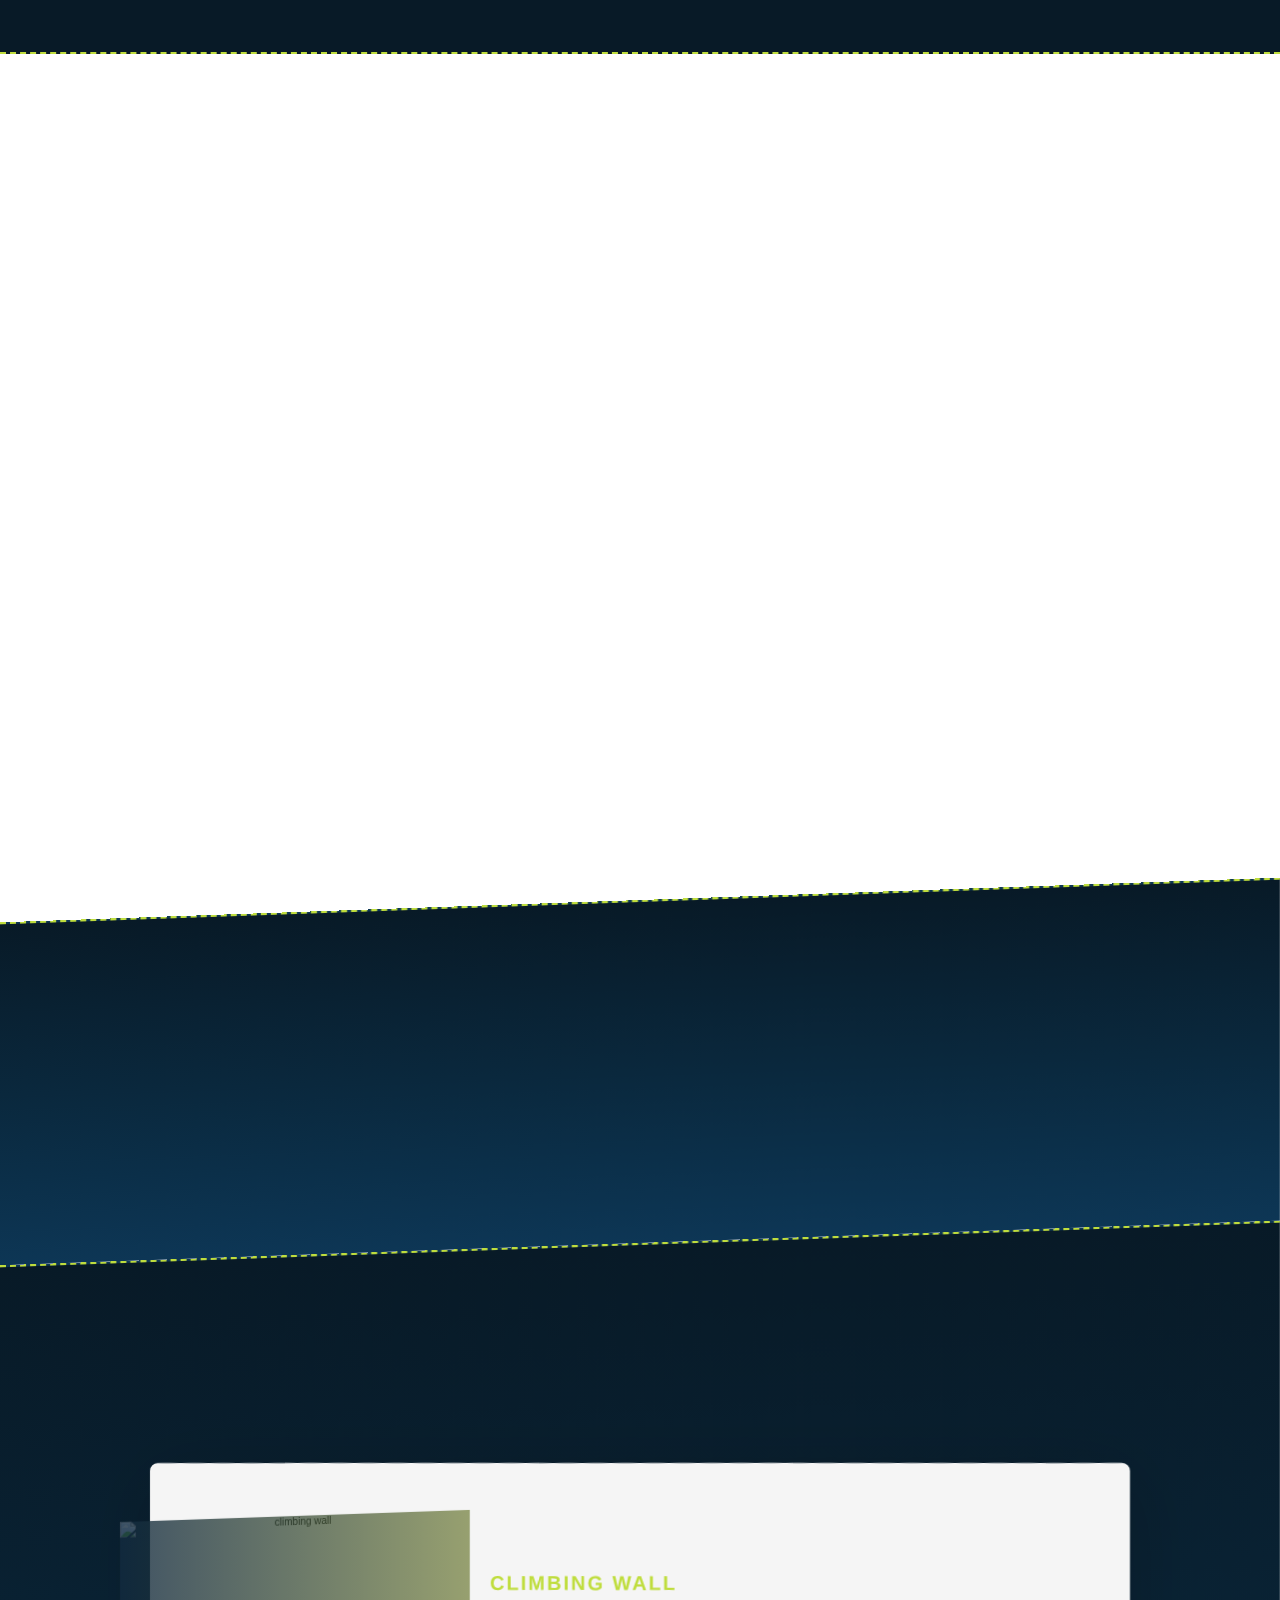
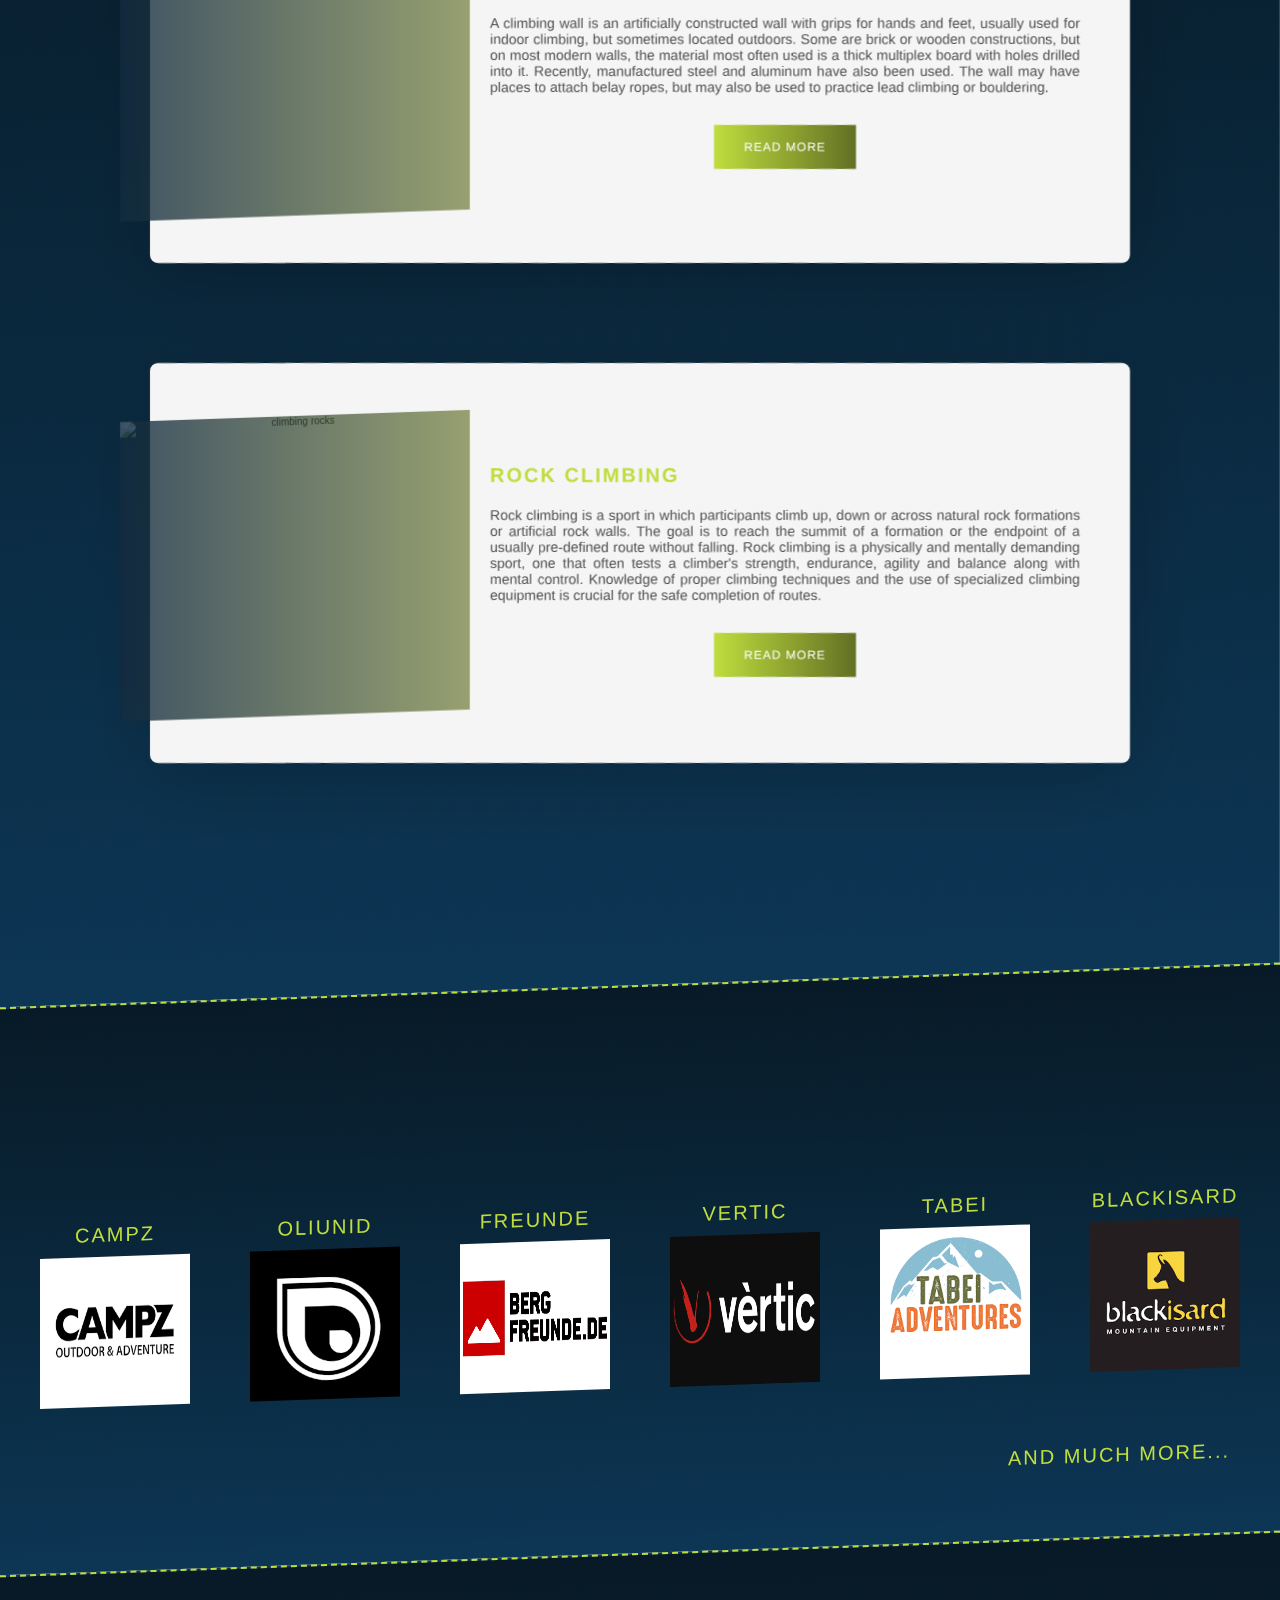
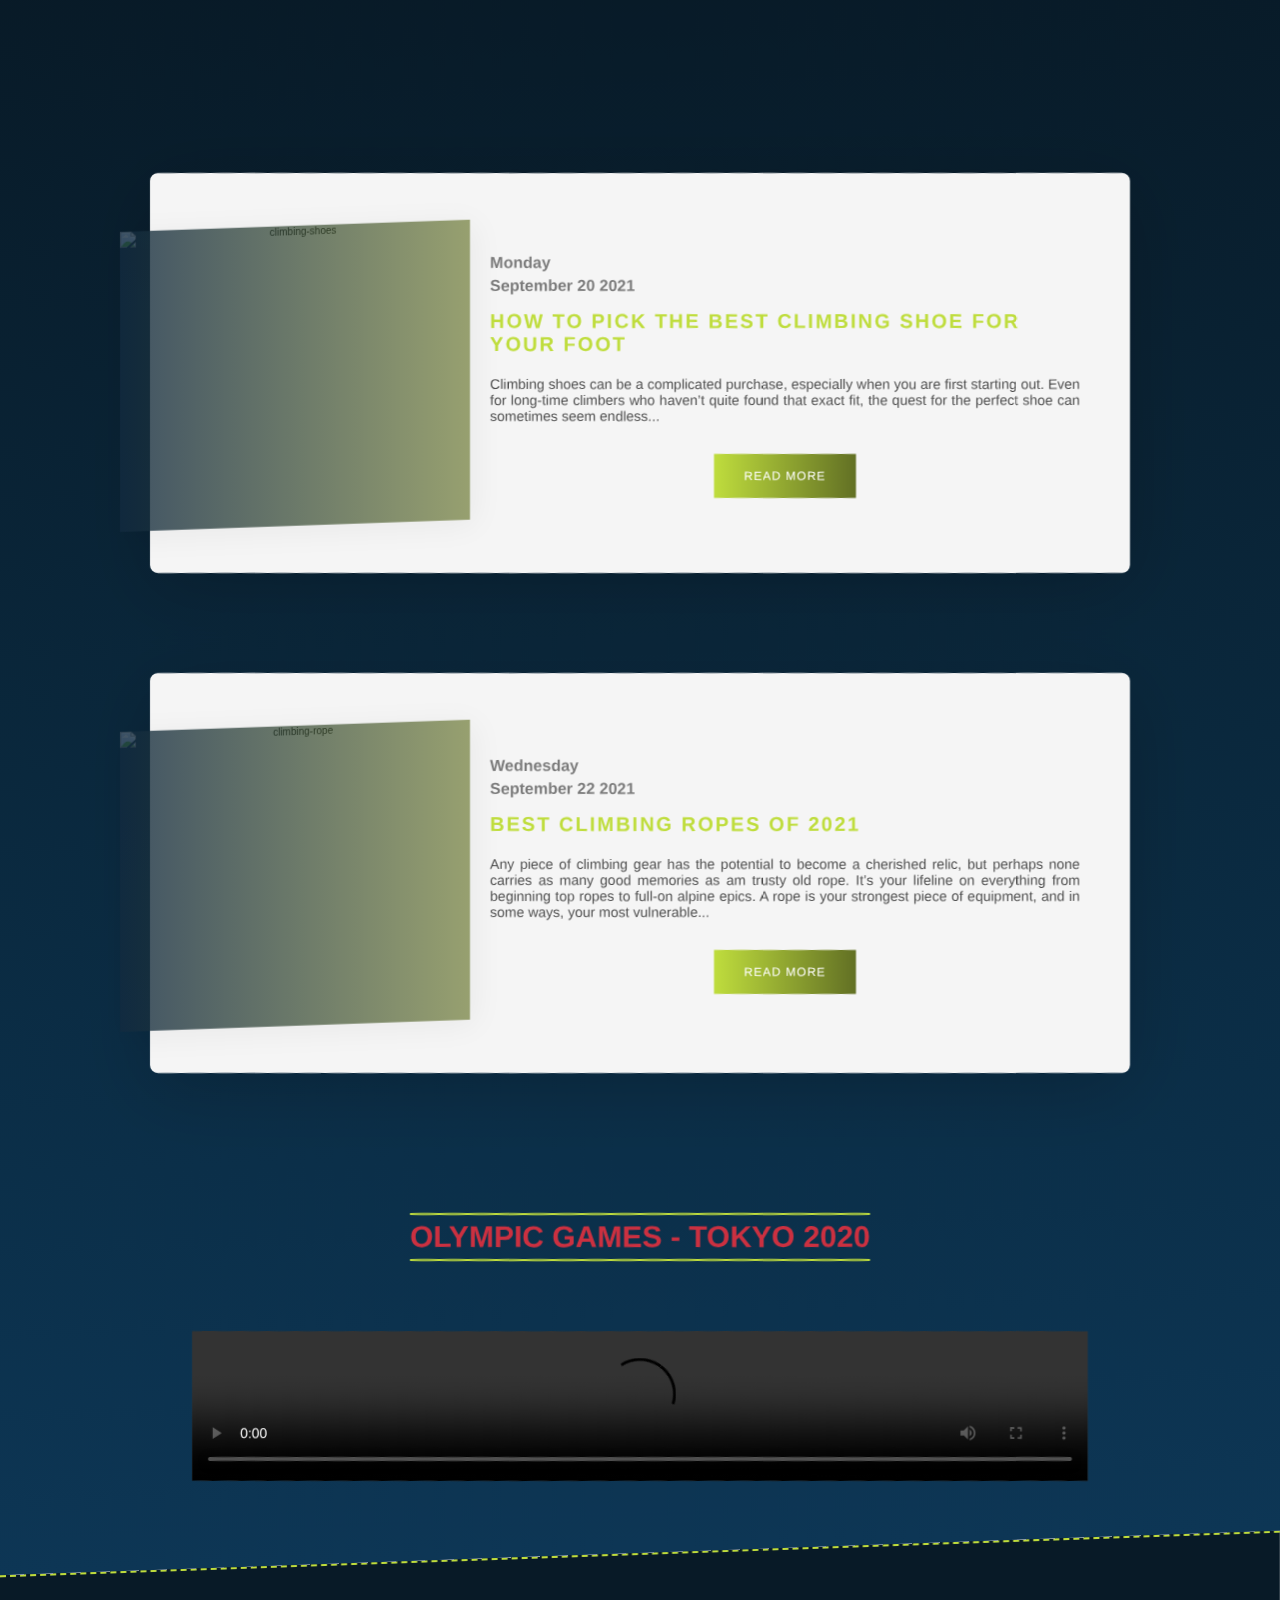
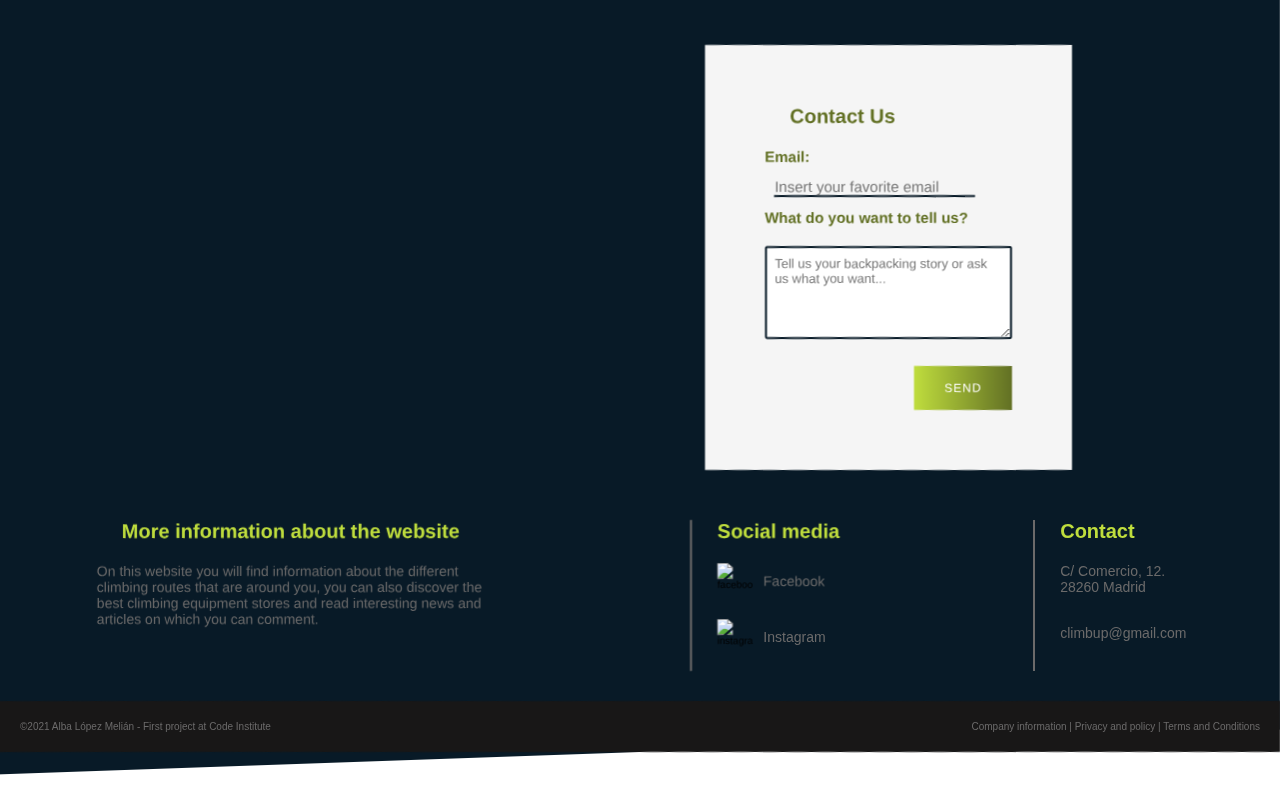
==== commit 89d9da1d: "ADDED: Olympic video and Lighthouse img" ====
--- a/index.html
+++ b/index.html
@@ -11,9 +11,8 @@
     <title>CLIMBUP</title>
 </head>
 <body>
-    <header>
+    
       <!--Start navigation bar -->
-        <div class="container">
             <nav>
                 <a href="index.html"><img src="img/logo.png" class="header-img" alt="Logo ClimUp"></a>
                 <ul>
@@ -30,15 +29,13 @@
               </button>
             </nav>
         </div>
+        <header>
         <div class="section-video">
-            <div class="video-header">
-                <video autoplay="autoplay" loop="loop" id="video_background" preload="auto">
-
-                    <source src="video/header-video.mp4" type="video/mp4" />
-
-                </video>          
-            </div>        
-          </div>
+         <div class="video-header">
+            <video  autoplay="autoplay" loop="loop" class="video_background" preload="auto">
+              <source src="video/header-video.mp4" type="video/mp4" />                    
+            </video>      
+        </div>
     </header>
     <!--End header-->    
     <!--start the main cards, the data-aos does the animation -->
@@ -50,7 +47,7 @@
               data-aos-easing="ease-in-out"
              >
              <a href="#new-places">
-                  <h2 class="tittles">find new places</h2>
+                  <h2 class="titles">find new places</h2>
                   <div class="img-text-main">
                       <img src="img/climb.png" alt="man climbing" class="img-clib">
                     <p class="p-subtext"> enjoy anywhere</p>
@@ -65,7 +62,7 @@
               data-aos-easing="ease-in-out"
             >
              <a href="#amazing-shops">
-                  <h2 class="tittles">amazing shops</h2>
+                  <h2 class="titles">amazing shops</h2>
                   <div class="img-text-main">
                       <img src="img/shop.png" alt="shopping cart" class="img-shop">
                       <p class="p-subtext"> specialized stores </p>  
@@ -80,7 +77,7 @@
              data-aos-easing="ease-in-out"
              >
              <a href="#share-with">
-                  <h2 class="tittles">share with all</h2>
+                  <h2 class="titles">share with all</h2>
                   <div class="img-text-main">
                       <img src="img/blog1.png" alt="wifi pen" class="img-blog">
                       <p class="p-subtext">all about climbing </p> 
@@ -92,7 +89,7 @@
     <!--Start article places-->    
     <article class="texts-articles" id="new-places">     
           <header>
-            <h2 class="tittles"
+            <h2 class="titles"
             data-aos="fade-right"
             data-aos-offset="50"
             data-aos-duration="1000"
@@ -119,10 +116,10 @@
             <div class="blog-post card-slider">
               <div class="blog-post-img slider">
                 <ul>
-                  <li> <img src="img/climbing-rock.jpg" alt="climbing rocks" class="img-blogs"> </li>
-                  <li> <img src="img/climbing-rock2.jpg" alt="climbing rocks 2" class="img-blogs"> </li>
-                  <li> <img src="img/climbing-rock3.jpg" alt="climbing rocks 3" class="img-blogs"> </li>
-                  <li> <img src="img/climbing-rock4.jpg" alt="climbing rocks 4" class="img-blogs"> </li>
+                  <li> <img src="img/climbing-rock.jpg" alt="climbing rocks" class="img-blogs size"> </li>
+                  <li> <img src="img/climbing-rock2.jpg" alt="climbing rocks 2" class="img-blogs-size"> </li>
+                  <li> <img src="img/climbing-rock3.jpg" alt="climbing rocks 3" class="img-blogs-size"> </li>
+                  <li> <img src="img/climbing-rock4.jpg" alt="climbing rocks 4" class="img-blogs-size"> </li>
                   </ul>
               </div>
               <div class="blog-post-info">
@@ -131,7 +128,11 @@
                 <a href="https://en.wikipedia.org/wiki/Rock_climbing" rel="noopener" class="blog-post-cta" target="_blank">Read More</a>
               </div>
             </div>
-
+            <div>
+              <video>
+                <src="video/Olim">
+              </video>
+            </div>
           </div>
         </article>
         <!--End article fin new places--> 
@@ -139,7 +140,7 @@
         <!--Start article amazing shops--> 
         <article class="texts-articles" id="amazing-shops">     
             <header>
-              <h2 class="tittles"
+              <h2 class="titles"
                data-aos="fade-right"
                data-aos-offset="50"
                data-aos-duration="1000"
@@ -182,7 +183,7 @@
           <!--Start article share with all-->
           <article class="texts-articles" id="share-with">     
             <header>
-              <h2 class="tittles"
+              <h2 class="titles"
                 data-aos="fade-right"
                 data-aos-offset="50"
                 data-aos-duration="1000"
@@ -217,13 +218,21 @@
                 <a href="https://www.switchbacktravel.com/best-rock-climbing-ropes" rel="noopener" class="blog-post-cta">Read More</a>
               </div>               
             </div> 
-          </div>     
+          </div> 
+          <div class="video-olympic">
+            <h2 class="titles">Olympic Games - Tokyo 2020</h2>
+          <video class="games-video"controls>
+            <source src="video/olympic-games.mp4" type="video/mp4" />                    
+          </video> 
+          </div>
+              
     </article>
-          <!--End article share with all-->
+    <!--End article share with all-->
     <!--Start footer-->
     <footer id="contact">
       <div class="content-footer">
-        <div class="content-form">
+        <div class="content-form"
+        >
           <a href="index.html"><img src="img/logo.png" alt="Logo-ClimbUp" class="header-img slide"
             data-aos="fade-right"
             data-aos-delay="50"
@@ -241,7 +250,7 @@
               
       
               <label for="textArea"  class="text-form"> What do you want to tell us? </label><br/>
-              <textarea name="textArea" id="textArea" class="input-form" placeholder="Tell us your backpacking story or ask us what you want..." required></textarea><br/>
+              <textarea name="textArea" id="textArea" class="textArea" placeholder="Tell us your backpacking story or ask us what you want..." required></textarea><br/>
               
               <div>
                 <input type="submit" class="button-send" value="send">
--- a/style.css
+++ b/style.css
@@ -1,4 +1,3 @@
-<<<<<<< HEAD
 /*GENERAL STYLE*/
 @import url(https://allfont.es/allfont.css?fonts=roboto-condensed);
 *{
@@ -43,7 +42,7 @@
     border-bottom: 2px dashed #BFDD3D ;
 }
 
-video {    
+.video_background {    
     position: absolute;
     top: 50%;
     left: 50%;
@@ -54,7 +53,6 @@
     transform: translate(-50%, -50%);
     background-size: cover;
 }
-
 
 .container{
  width: 100%;
@@ -259,7 +257,7 @@
     border-top: 2px dashed #BFDD3D;
 }
 
-.tittles{
+.titles{
     font-size:  30px;
     text-align: center;
     text-transform: uppercase;
@@ -460,6 +458,11 @@
 }
 .img-blogs{
     width: 100%;
+}
+
+.blog-post-img slider{
+    height: 31vh;
+
 }
 
 .blog-post-img{
@@ -533,6 +536,14 @@
     background-image: linear-gradient(to right, #627024 0%, #BFDD3D 100%);
 }
 
+.video-olympic{
+    transform: skew(0, 2deg);
+}
+
+.games-video{
+    width: 70%;
+    margin-bottom: 7rem
+}
 /* BLOG MEDIA QUERY STYLE*/
 
 @media screen and (max-width: 1068px){
@@ -627,8 +638,8 @@
 .row2 label{
     font-size: 1.4rem;
     color: #6b6a6a;
-    margin: 0px 2.5rem 3rem;
-    max-width: 140px;
+    margin: 0px 0 3rem 2.5rem;
+    max-width: 123px;
 }
 
 .row label{
@@ -773,802 +784,10 @@
     background-image: linear-gradient(to right, #627024 0%, #BFDD3D 100%);
 }
 
-.text-send{
-    display: none;
-}
-
-
-
-
-
-
-
-=======
-/*GENERAL STYLE*/
-@import url(https://allfont.es/allfont.css?fonts=roboto-condensed);
-*{
-    margin: 0;
-    padding: 0;
-    box-sizing: border-box;
-}
-
-html{
-    font-size: 10px;
-    font-family: "Roboto Cn", sans-serif;
-}
-
-body{
-    overflow-x: none;
-
-
-}
-
-/*NAVBAR STYLE*/
-
-nav img{
-    width: 150px;
-    height: 6vh;
-    transform: translateX(-100rem);
-    animation: slideIn .5s forwards;
-}
-
-nav{
-    
-    background: #081a27;
-    padding: 2.2rem 1rem 1.2rem 1rem;
-    display: flex;
-    justify-content: space-between;
-    align-items: center;
-    text-transform: uppercase;
-    font-size: 1.6rem;
-    width: 100%;
-    position: fixed;
-    top: 0;
-    z-index: 4;
-    border-bottom: 2px dashed #BFDD3D ;
-}
-
-video {    
-    position: absolute;
-    top: 50%;
-    left: 50%;
-    width: auto;
-    height: auto;
-    min-width: 100%;
-    min-height: 100%;
-    transform: translate(-50%, -50%);
-}
-
-
-.container{
- width: 100%;
- margin: 0 auto;
-}
-
-nav ul{
-    display: flex;
-}
-
-nav ul li{
-    list-style: none;
-    transform: translateX(100rem);
-    animation: slideIn .5s forwards;
-}
-
-nav ul li:nth-child(1){
-    animation-delay: 0s;
-}
-
-nav ul li:nth-child(2){
-    animation-delay: .5s;
-}
-
-nav ul li:nth-child(3){
-    animation-delay: 1s;
-}
-
-nav ul li:nth-child(4){
-    animation-delay: 1.5s;
-}
-
-nav ul li:nth-child(5){
-    animation-delay: 2s;
-}
-
-nav ul li a{
-    text-decoration: none;
-    color:#cb3040;
-    padding: 1rem 0;
-    margin: 0 2rem;
-    position: relative;
-    letter-spacing: 2px;
-}
-
-nav ul li a:last-child{
-    margin-right: 0;
-}
-
-nav ul li a::before,
-nav ul li a::after{
-    content: '';
-    position: absolute;
-    width: 100%;
-    height: 2px;
-    background-color:  #BFDD3D ;
-    left: 0;
-    transform: scaleX(0);
-    transition: all .5s;
-}
-
-nav ul li a::before{
-    top: 0;
-    transform-origin: left;
-}
-
-nav ul li a::after{
-    bottom: 0;
-    transform-origin: right;
-}
-
-nav ul li a:hover::before,
-nav ul li a:hover::after{
-    transform: scaleX(1);
-}
-
-.ham{
-    display: none;
-    cursor: pointer;
-    border: none;
-    margin: 0;
-    padding: 0;
-    background-color: transparent;
-}
-
-.ham span {
-    display: block;
-    background-color: #c6c8c4;
-    height: 3px;
-    width: 28px;
-    margin: 10px auto;
-    border-radius: 2px;
-}
-@keyframes slideIn {
-    from{
-
-    }
-    to{
-        transform: translateX(0) ;
-    }
-}
-
-/*MEDIA QUERY*/
-@media screen and (max-width: 768px){
-
-    .ham{
-       display: block;
-       position: absolute;
-       top: 15px;
-       right: 25px;
-       transition: 0.2s 0.1s;
-   }
-   
-   .ham:hover{
-       transform: rotate(360deg);
-   }
-
-   nav{
-    flex-direction: column;
-    align-items: center;
-    padding-top:25px 0; 
-}
-
-nav ul{
-    background: #081a27;
-    flex-direction: column;        
-    align-items: left;
-    height: auto;
-    margin: 0;
-    padding: 0;
-    width: 100%;
-    display:none;
-    opacity: 0;
-}
-
-nav ul li{
-    width: 100%;
-    text-align: center;
-    padding: 10px;
-}
-}
-
-@keyframes showMenu{
-    from{opacity: 0;}
-    to{opacity: 1;}
-}
-nav ul.activate{
-    display:flex;
-    animation: showMenu 500ms ease-in-out both;
-}
-
-.br-1.animated{
-    transform: rotate(-45deg) translate(-10px, 8px);
-}
-
-.br-2.animated{
-    opacity: 0;
-}
-
-.br-3.animated{
-    transform: rotate(45deg) translate(-10px, -8px);
-}
-
-/* STYLE HEADER-VIDEO*/
-.section-video{
-    position: relative;
-    overflow: hidden;
-    outline: 1px solid #fff;
-    height: 100vh;
-
-}
-
-.header{
-    visibility: visible;
-    position: relative;
-    height: 100vh;
-}
-
-.video-header{
-    position: fixed;
-    top: 0;
-    right: 0;
-    bottom: 0;
-    left: 0;
-    overflow: hidden;
-    z-index: 0;
-}
-
-/* CONTENT MAIN*/
-.container-main{ 
-    background-image: linear-gradient(to bottom, #081a27, #092132, #0a283d, #0b2f49, #0d3655);
-    position: relative;
-    z-index: 2;
-    transform: skew(0,-2deg); 
-}
-
-.section-cards{
-    display: flex;
-    justify-content: center;
-    align-items: center;
-    flex-wrap: wrap;
-    border-top: 2px dashed #BFDD3D;
-}
-
-.tittles{
-    font-size:  30px;
-    text-align: center;
-    text-transform: uppercase;
-    border-bottom: 2px solid #BFDD3D;
-    border-top: 2px solid #BFDD3D;
-    padding: .5rem 0;
-    display: inline-block;
-    margin: 7rem;
-    color:#cb3040;
-}
-
-.p-subtext{
-    font-size: 1.5rem;
-    text-transform: uppercase;
-    color:#BFDD3D;
-    letter-spacing: 2px;
-    position: relative;
-    margin: 3rem 0 7rem 0;
-}
-section .container-card a{
-    text-decoration: none;
-}
-
-.img-text-main{
-    margin-top: 2rem;
-    text-align: center;
-}
-
-.img-clib{
-  width: 150px;
-  text-align: center;
-}
-
-.img-shop{
-    width: 208px;
-    text-align: center;
-  }
-
-.img-blog{
-    width: 150px;
-}
-
-a{
-    text-decoration: none;
-}
-/* CONTENT ARTICLES */
-
-.container-articles{
-    position: relative;
-    z-index: 2;
-    transform: skew(0,
--2deg);
-}
-
-.container-tittle{
-    text-align: center;
-}
-
-.texts-articles{   
-    background-image: linear-gradient(to bottom, #081a27, #092132, #0a283d, #0b2f49, #0d3655);
-    text-align: center;
-    border-top: 2px dashed #BFDD3D;
-}
-
-.p-subtext-articles{
-    font-size: 2rem;
-    text-transform: uppercase;
-    color:#BFDD3D;
-    letter-spacing: 2px;
-    position: relative;
-    margin-bottom: 1rem;
-}
-
-.container-sliders{
-    
-    display: flex;
-    flex-wrap: wrap; 
-    justify-content: center;
-}
-
-
-/* STYLE SLIDE */
-
-.slider{
-    width: 45%;
-    overflow: hidden;
-    /*margin: 0 2rem 7rem 2rem;*/
-    transition: all 0.5s;
-}
-
-.blog-post-img ul {
-    display: flex;
-    padding: 0;
-    width: 400%;
-    animation: slide 20s infinite alternate;
-}
-
-.blog-post-img li{
-    width: 100%;
-    list-style: none;
-}
-
-
-@keyframes slide {
-    0%  {margin-left: 0;}
-    20% {margin-left: 0;}
-
-    25% {margin-left: -100%;}
-    45% {margin-left: -100%;}
-
-    50% {margin-left: -200%;}
-    70% {margin-left: -200%;}
-
-    75% {margin-left: -300%;}
-    100% {margin-left: -300%;}
-    
-}
-
- /* CARDS MEDIA QUERY STYLE */
-
-@media screen and (max-width: 1068px){
-
-    .card-slider{
-        max-width: 80rem;
-    }
-
-    .slider{
-        min-width: 30rem;
-        max-width: 30rem;
-    }
-}
-
-@media screen and (max-width: 868px){
-
-    .card-slider{
-       max-width: 70rem;
-    }
-}
-
-@media screen and (max-width: 768px){
-
-    .card-slider{
-        padding: 2.5rem;
-        flex-direction: column;
-    }
-
-    .slider{
-        min-width: 100%;
-        max-width: 100%;
-        transform: translate(0, -8rem);
-    }
-}
-/*SHOP STYLE*/
-.img-shops{
-    width: 150px;
-    height: 150px;
-}
-
-.container-img-shops{
-    display: flex;
-    justify-content:center ;
-    align-items: center;
-    flex-wrap: wrap;
-    margin-bottom: 4rem;
-}
-
-.card-shop{
-    margin: 3rem;
-}
-
-.much-more{
-    text-align: right;
-    font-size: 2rem;
-    text-transform: uppercase;
-    color:#BFDD3D;
-    letter-spacing: 2px;
-    position: relative;
-    padding-bottom: 7rem;
-    margin-right: 5rem;
-}
-
-/*BLOG STYLE*/
-.container-blog{
-    display: flex;
-    flex-wrap: wrap;
-    align-items: center;
-    justify-content: center;
-    padding: 0 1.5rem;
-}
-
-.blog-post{
-    width: 100%;
-    max-width: 98rem;
-    padding: 5rem;
-    background-color: whitesmoke;
-    box-shadow: 0 1.4rem 8rem rgba(0, 0, 0, 0.2);
-    display: flex;
-    align-items: center;
-    border-radius: .8rem;
-    margin: 3rem 0 7rem 0;
-    transform: skew(0,2deg);
-}
-.img-blogs{
-    width: 100%;
-}
-
-.blog-post-img{
-    min-width: 35rem;
-    max-width: 35rem;
-    height: 30rem;
-    position: relative;
-    transform: skew(0, -2deg) translateX(-8rem);
-}
-
-.blog-post-img img{
-    width: 100%;
-    height: 100%;
-    object-fit: cover;
-    display: block;
-}
-
-.blog-post-img::before{
-    content: '';
-    width: 100%;
-    height: 100%;
-    position: absolute;
-    top: 0;
-    left: 0;
-    background: linear-gradient(to right, rgba(18, 42, 63, 0.8), #627024a3);
-    box-shadow: .5rem .5rem 3rem 1px rgba(0, 0, 0, .05);
-}
-
-.blog-post-date span{
-    display: block;
-    color:rgba(0, 0, 0, 0.5);
-    font-size: 1.6rem;
-    font-weight: 600;
-    margin: .5rem 0;
-    text-align: left;
-}
-
-.blog-post-title{
-    margin: 1.5rem 0 2rem;
-    font-size: 2rem;
-    text-transform: uppercase;
-    color: #BFDD3D;
-    letter-spacing: 2px;
-    position: relative;
-    text-align: left;
-}
-
-.blog-post-text{
-    margin-bottom: 3rem;
-    font-size: 1.4rem;
-    color: rgba(0, 0, 0, 0.7);
-    text-align: justify;
-}
-
-.blog-post-info{
-    margin-left: -6rem;
-}
-
-.blog-post-cta{
-    display: inline-block;
-    padding: 1.5rem 3rem;
-    letter-spacing: 1px;
-    text-transform: uppercase;
-    font-size: 1.2rem;
-    color:#fff;
-    background: linear-gradient(to right, #BFDD3D, #627024);
-    text-decoration: none;
-}
-
-.blog-post-cta:hover{
-    background-image: linear-gradient(to right, #627024 0%, #BFDD3D 100%);
-}
-
-/* BLOG MEDIA QUERY STYLE*/
-
-@media screen and (max-width: 1068px){
-
-    .blog-post{
-        max-width: 80rem;
-    }
-
-    .blog-post-img{
-        min-width: 30rem;
-        max-width: 30rem;
-    }
-
-    .blog-post-info{
-        margin: auto;
-    }
-}
-
-@media screen and (max-width: 868px){
-
-    .blog-post{
-       max-width: 70rem;
-    }
-}
-
-@media screen and (max-width: 768px){
-
-    .blog-post{
-        padding: 2.5rem;
-        flex-direction: column;
-    }
-
-    .blog-post-img{
-        min-width: 100%;
-        max-width: 100%;
-        transform: translate(0, -8rem);
-    }
-}
-
-/*FOOTER STYLE */
-footer{
-    position: relative;
-    overflow: visible;
-    z-index: 1;
-    transform: skew(0,-2deg);
-    padding-top: 10vh;
-    background: #081a27;
-    border-top: 2px dashed #BFDD3D;
-}
-
-.content-footer{
-    width: 100%;
-    transform: skew(0, 2deg);
-}
-
-.content-body{
-    display: flex;
-    flex-wrap: wrap;
-    justify-content: space-around;
-    margin-bottom: 3rem;
-}
-
-.colum1{
-   max-width: 400px;
-   margin: 10px 23px 0;   
-}
-
-.h1-footer{
-    font-size: 2rem;
-    text-align: left;
-    color: #BFDD3D;
-    margin: 0 0 2rem 2.5rem;
-}
-
-.p-footer{
-    font-size: 14px;
-    color: #6b6a6a;
-    margin-top: 20px;
-}
-
-.colum2{
-    max-width: 400px;
-    margin: 10px 23px 0;
-    border-left: 0.2rem solid #6b6a6a
-}
-
-.colum2 .row{
-    margin-top: 20px;
-    display:flex;
-}
-
-.row2 label{
-    font-size: 1.4rem;
-    color: #6b6a6a;
-    margin: 0px 2.5rem 3rem;
-    max-width: 140px;
-}
-
-.row label{
-    margin: 1rem -1.5rem 0rem;
-    color: #6b6a6a;
-    font-size: 1.4rem
-}
-
-.row1 label{
-    margin-top: 10px;
-    margin-left: 10px; 
-}
-
-.colum3{
-    max-width: 400px;
-    margin: 10px 23px 0;
-    border-left: 0.2rem solid #6b6a6a;
-}
-
-.row2{
-    display: flex;
-}
-
-.content-footer2{
-    width: 100%;
-    background-color: rgb(24, 23, 23);
-    display: flex;
-    justify-content: space-between;
-    padding: 20px;
-    color:#6b6a6a;
-}
-
-.copyright{
-    color: #6b6a6a;
-}
-
-.span-names{
-    text-decoration: none;
-}
-
-.information a{
-    text-decoration: none;
-    color:#6b6a6a;
-}
-
-.social-media{
-    width: 36px;
-    height: 36px;
-    margin: 0px 2.5rem 0rem;
-}
-
-.social-media:hover{
-   background-color:#BFDD3D;
-}
-
-/*STYLE FORM*/
-.content-form{
-    display: flex;
-    flex-wrap: wrap;
-    align-items: center;    
-    justify-content: space-around;
-}
-
-form{
-    background: whitesmoke;
-    padding: 6rem;
-    margin-bottom: 4rem;
-}
-
-.red{
-    color:#627024;
-}
-
-.input-form{
-    background: none;
-    font-size: 1.5rem;
-    padding: 4px 1px 0;
-    border: none;
-    margin: 9px 9px 12px;
-    border-bottom: 2px solid #081a27;;
-    color: #081a27;
-}
-
-.text-form{
-    font-size: 1.5rem;
-    font-weight: bold;
-    color: #627024;
-}
-
-.textArea{
-    border-radius: 2px;
-    width: 247px;
-    height: 93px;
-    font-family: "Roboto Cn", sans-serif;
-    margin: 2rem 0 2.5rem;
-    font-size: 1.3rem;
-    padding: 8px;
-    border: 2px solid #081a27;;
-}
-
-.button-send{
-    float:right;
-    padding: 1.5rem 3rem;
-    letter-spacing: 1px;
-    text-transform: uppercase;
-    font-size: 1.2rem;
-    color: #fff;
-    background: linear-gradient(to right, #BFDD3D, #627024);
-    border: none;
-}
-
-.button-send:hover{
-    background-image: linear-gradient(to right, #627024 0%, #BFDD3D 100%);
-}
-
-.text-send{
-    display: none;
-}
-.textArea{
-    border-radius: 2px;
-    width: 247px;
-    height: 93px;
-    font-family: "Roboto Cn", sans-serif;
-    margin: 2rem 0 2.5rem;
-    font-size: 1.3rem;
-    padding: 8px;
-    border: 2px solid #081a27;;
-}
-
-.button-send{
-    float:right;
-    padding: 1.5rem 3rem;
-    letter-spacing: 1px;
-    text-transform: uppercase;
-    font-size: 1.2rem;
-    color: #fff;
-    background: linear-gradient(to right, #BFDD3D, #627024);
-    border: none;
-}
-
-.button-send:hover{
-    background-image: linear-gradient(to right, #627024 0%, #BFDD3D 100%);
-}
-
-.text-send{
-    display: none;
-}
-
-
-
-
-
-
-
->>>>>>> f0a778b641cb80bec621926695dd62864ad953a7
+
+
+
+
+
+
+
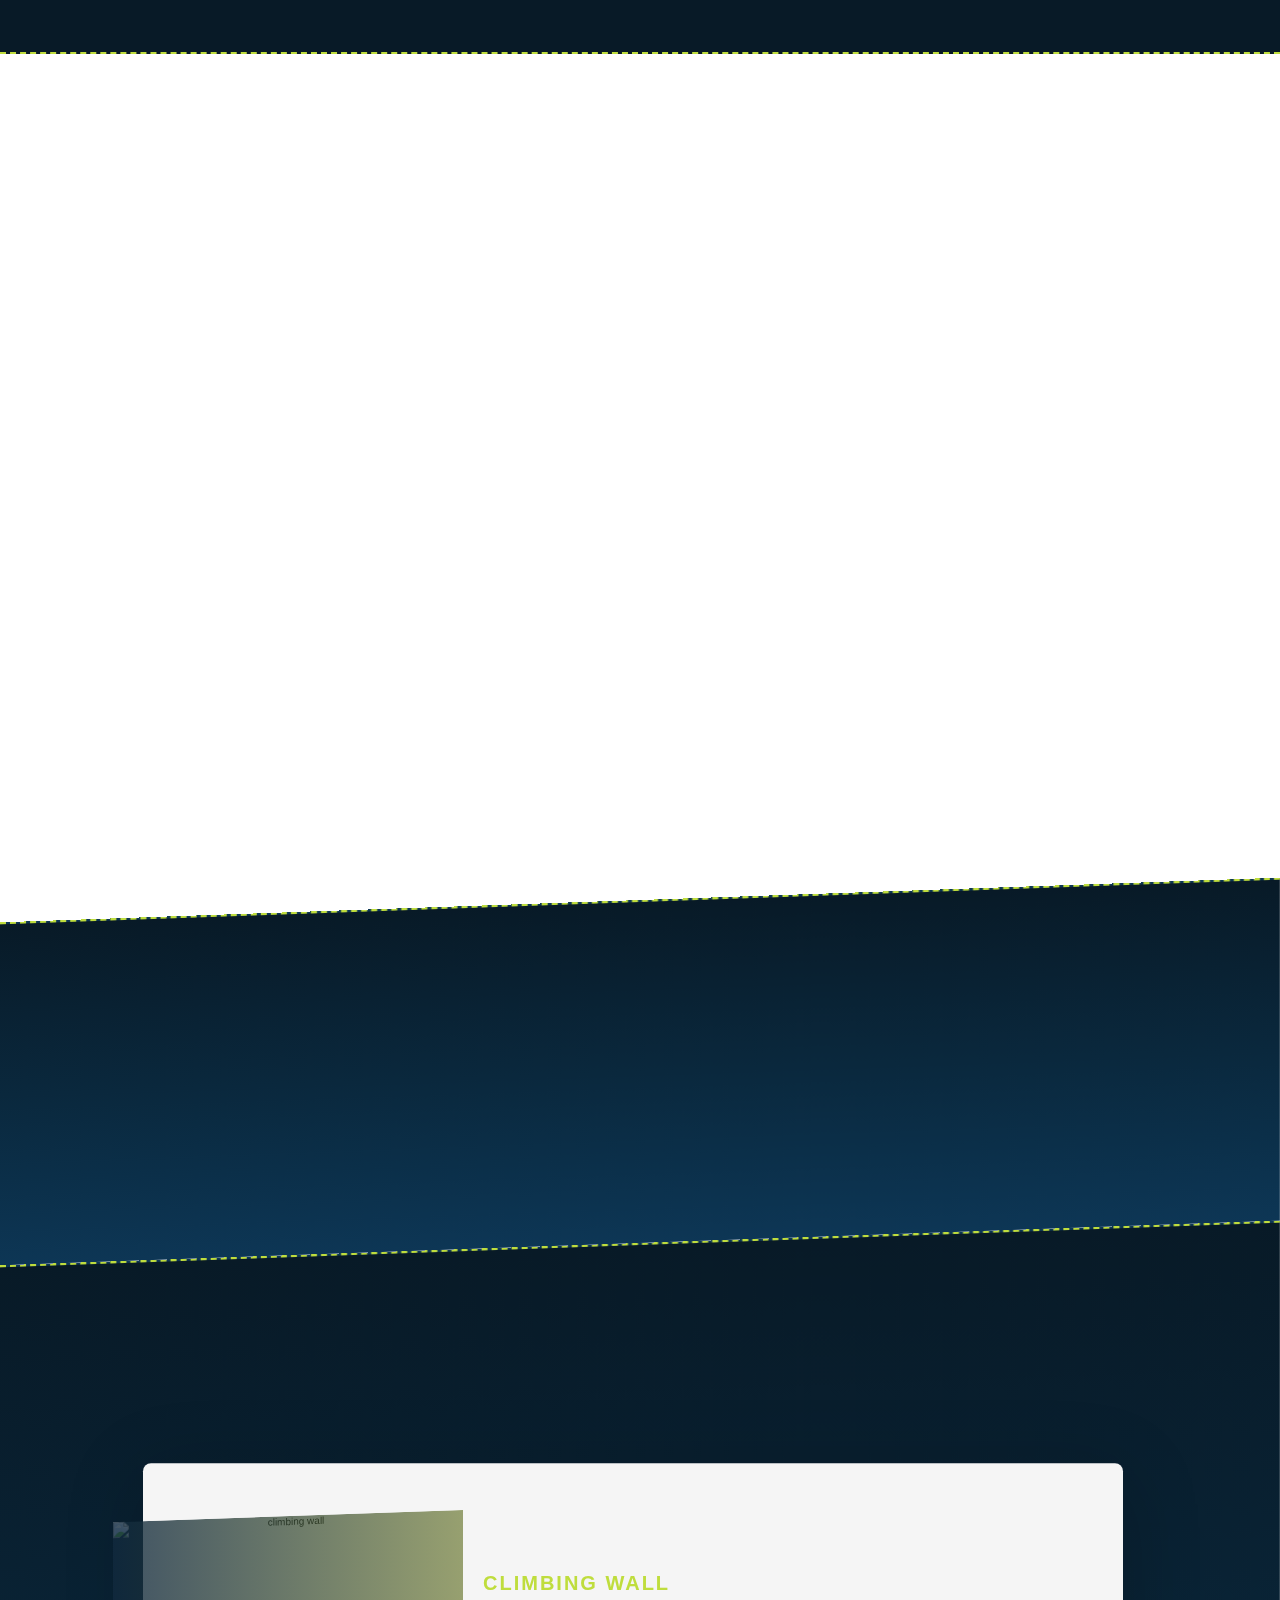
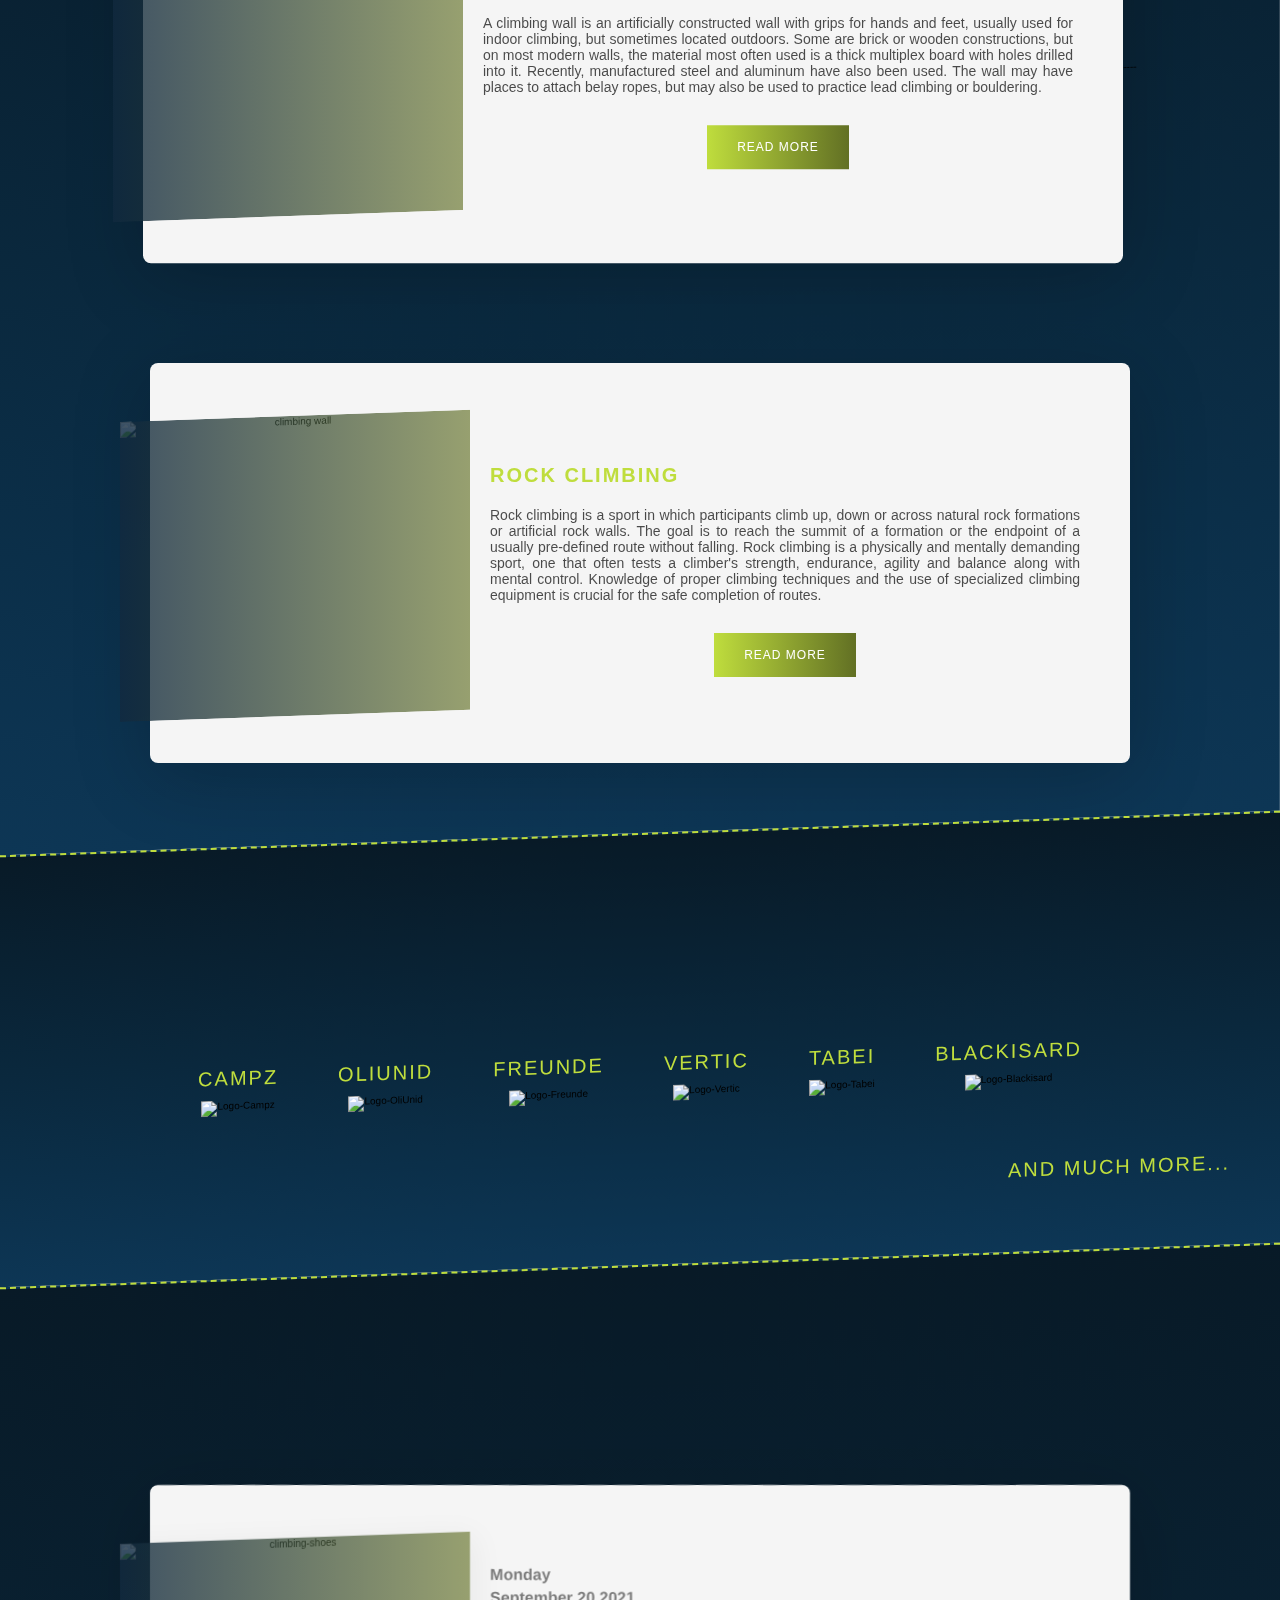
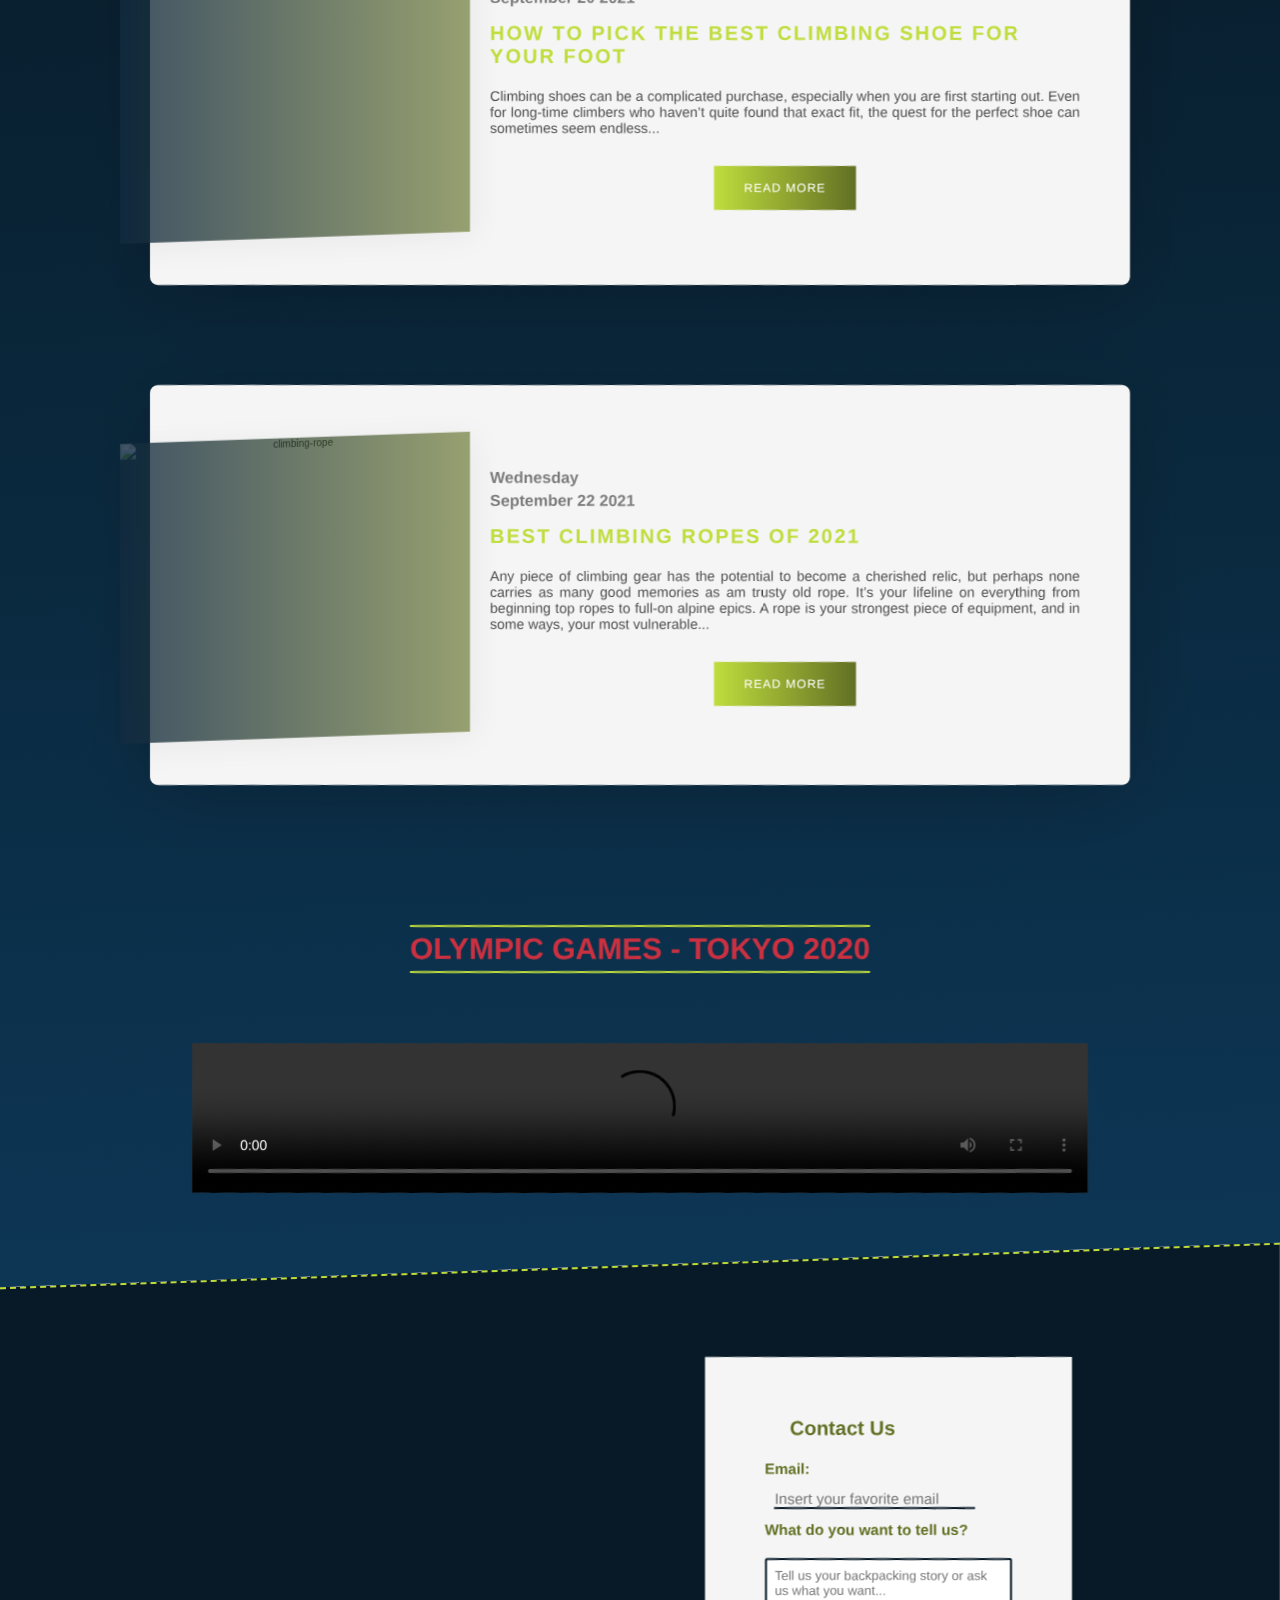
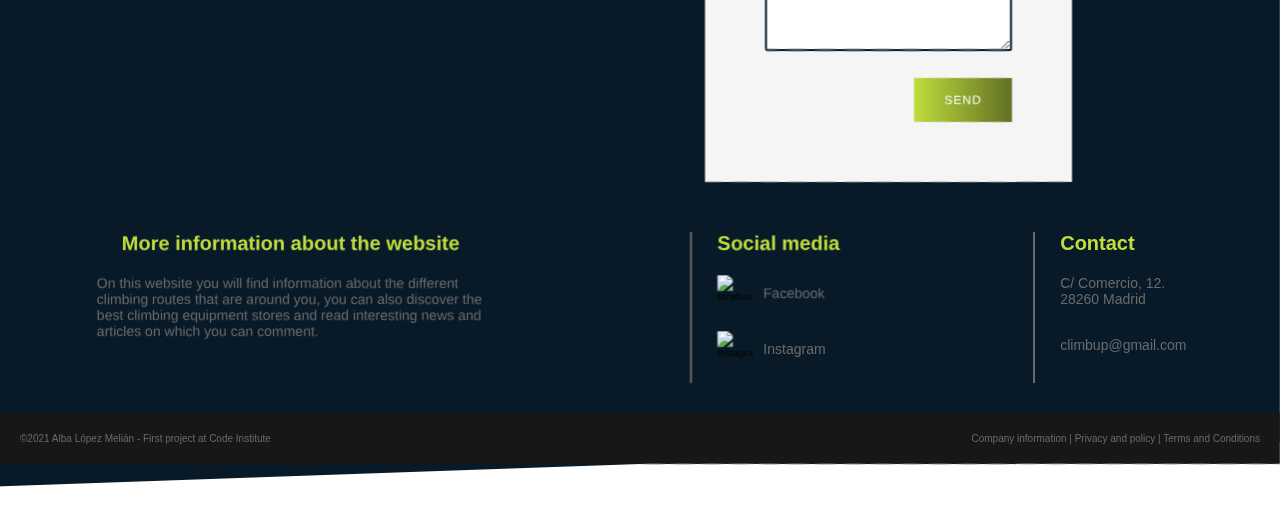
==== commit a0578a76: "HTML formatting and indentation. fixes code after test validation" ====
--- a/index.html
+++ b/index.html
@@ -1,314 +1,507 @@
 <!DOCTYPE html>
 <html lang="en">
-<head>
-    <meta charset="UTF-8">
-    <meta http-equiv="X-UA-Compatible" content="IE=edge">
-    <meta name="viewport" content="width=device-width, initial-scale=1.0">
-    <meta name="climb" content="climbing, mountain, climbing wall, rope, climbing shoe, field, shops, blog, people, sport, outdoor sport, harness, grigri, sportswear"/>
-    <meta name="theme-color" content="#4285f4">
-    <link rel="stylesheet" href="style.css">
+  <head>
+    <meta charset="UTF-8" />
+    <meta http-equiv="X-UA-Compatible" content="IE=edge" />
+    <meta name="viewport" content="width=device-width, initial-scale=1.0" />
+    <meta
+      name="description"
+      content="This page is created for those who are passionate about climbing. You will find different places where you can climb, the best stores where you can buy your equipment and a community of people where you can read different articles or share your experiences with others."
+    />
+    <meta
+      name="Keywords"
+      content="climbing, mountain, climbing wall, rope, climbing shoe, field, shops, blog, people, sport, outdoor sport, harness, grigri, sportswear"
+    />
+    <meta name="theme-color" content="#4285f4" />
+    <link rel="stylesheet" href="assets/css/style.css" />
     <link rel="stylesheet" href="https://unpkg.com/aos@next/dist/aos.css" />
     <title>CLIMBUP</title>
-</head>
-<body>
-    
-      <!--Start navigation bar -->
-            <nav>
-                <a href="index.html"><img src="img/logo.png" class="header-img" alt="Logo ClimUp"></a>
-                <ul>
-                    <li><a href="#home">Home</a></li>
-                    <li><a href="#new-places">Places</a></li>
-                    <li><a href="#amazing-shops">Shops</a></li>
-                    <li><a href="#share-with">Blog</a></li>
-                    <li><a href="#contact">Contact</a></li>
-                </ul>
-                <button class="ham" type="button">
-                  <span class="br-1"></span>
-                  <span class="br-2"></span>
-                  <span class="br-3"></span>
-              </button>
-            </nav>
-        </div>
-        <header>
-        <div class="section-video">
-         <div class="video-header">
-            <video  autoplay="autoplay" loop="loop" class="video_background" preload="auto">
-              <source src="video/header-video.mp4" type="video/mp4" />                    
-            </video>      
-        </div>
+  </head>
+  <body>
+    <!--Start navigation bar -->
+    <nav>
+      <a href="index.html"
+        ><img src="assets/img/logo.png" class="header-img" alt="Logo ClimUp"
+      /></a>
+      <ul>
+        <li><a href="#home">Home</a></li>
+        <li><a href="#new-places">Places</a></li>
+        <li><a href="#amazing-shops">Shops</a></li>
+        <li><a href="#share-with">Blog</a></li>
+        <li><a href="#contact">Contact</a></li>
+      </ul>
+      <button class="ham" type="button">
+        <span class="br-1"></span>
+        <span class="br-2"></span>
+        <span class="br-3"></span>
+      </button>
+    </nav>
+
+    <header>
+      <div class="section-video">
+       <div class="video-header">
+          <video  
+            autoplay="autoplay" 
+            loop="loop" 
+            class="video_background" 
+            preload="auto"
+          >
+            <source src="assets/video/header-video.mp4" type="video/mp4" />                    
+          </video>      
+      </div>
     </header>
-    <!--End header-->    
+    <!--End header-->
     <!--start the main cards, the data-aos does the animation -->
-    <main class="container-main section-cards" id="home">      
-            <div class="text-card"
-              data-aos="fade-up"
-              data-aos-delay="50"
-              data-aos-duration="1000"             
-              data-aos-easing="ease-in-out"
-             >
-             <a href="#new-places">
-                  <h2 class="titles">find new places</h2>
-                  <div class="img-text-main">
-                      <img src="img/climb.png" alt="man climbing" class="img-clib">
-                    <p class="p-subtext"> enjoy anywhere</p>
-                  </div>
-             </a>                
-            </div>   
-        
-            <div class="text-card"
-              data-aos="fade-up"
-              data-aos-delay="50"
-              data-aos-duration="1000"             
-              data-aos-easing="ease-in-out"
+    <main class="container-main section-cards" id="home">
+      <div
+        class="text-card"
+        data-aos="fade-up"
+        data-aos-delay="50"
+        data-aos-duration="1000"
+        data-aos-easing="ease-in-out"
+      >
+        <a href="#new-places">
+          <h2 class="titles">find new places</h2>
+          <div class="img-text-main">
+            <img
+              src="assets/img/climb.png"
+              alt="man climbing"
+              class="img-clib"
+            />
+            <p class="p-subtext">enjoy anywhere</p>
+          </div>
+        </a>
+      </div>
+
+      <div
+        class="text-card"
+        data-aos="fade-up"
+        data-aos-delay="50"
+        data-aos-duration="1000"
+        data-aos-easing="ease-in-out"
+      >
+        <a href="#amazing-shops">
+          <h2 class="titles">amazing shops</h2>
+          <div class="img-text-main">
+            <img
+              src="assets/img/shop.png"
+              alt="shopping cart"
+              class="img-shop"
+            />
+            <p class="p-subtext">specialized stores</p>
+          </div>
+        </a>
+      </div>
+
+      <div
+        class="text-card"
+        data-aos="fade-up"
+        data-aos-delay="50"
+        data-aos-duration="1000"
+        data-aos-easing="ease-in-out"
+      >
+        <a href="#share-with">
+          <h2 class="titles">share with all</h2>
+          <div class="img-text-main">
+            <img src="assets/img/blog1.png" alt="wifi pen" class="img-blog" />
+            <p class="p-subtext">all about climbing</p>
+          </div>
+        </a>
+      </div>
+    </main>
+    <!--End the main cards-->
+    <!--Start article places-->
+    <article class="texts-articles" id="new-places">
+      <header>
+        <h2
+          class="titles"
+          data-aos="fade-right"
+          data-aos-offset="50"
+          data-aos-duration="1000"
+        >
+          find new places
+        </h2>
+      </header>
+
+      <div class="container-blog">
+        <div class="blog-post card-slider">
+          <div class="blog-post-img slider">
+            <ul>
+              <li>
+                <img
+                  src="assets/img/roco_1.jpg"
+                  alt="climbing wall"
+                  class="img-blogs"
+                />
+              </li>
+              <li>
+                <img
+                  src="assets/img/roco_2.jpg"
+                  alt="climbing wall 2"
+                  class="img-blogs"
+                />
+              </li>
+              <li>
+                <img
+                  src="assets/img/roco_3.jpg"
+                  alt="climbing wall 3"
+                  class="img-blogs"
+                />
+              </li>
+              <li>
+                <img
+                  src="assets/img/roco_4.jpg"
+                  alt="climbing wall 4"
+                  class="img-blogs"
+                />
+              </li>
+            </ul>
+          </div>
+          <div class="blog-post-info">
+            <h2 class="blog-post-title">climbing wall</h2>
+            <p class="blog-post-text">
+              A climbing wall is an artificially constructed wall with grips for
+              hands and feet, usually used for indoor climbing, but sometimes
+              located outdoors. Some are brick or wooden constructions, but on
+              most modern walls, the material most often used is a thick
+              multiplex board with holes drilled into it. Recently, manufactured
+              steel and aluminum have also been used. The wall may have places
+              to attach belay ropes, but may also be used to practice lead
+              climbing or bouldering.
+            </p>
+            <a
+              href="https://en.wikipedia.org/wiki/Climbing_wall"
+              rel="noopener"
+              class="blog-post-cta"
+              target="_blank"
+              >Read More</a
             >
-             <a href="#amazing-shops">
-                  <h2 class="titles">amazing shops</h2>
-                  <div class="img-text-main">
-                      <img src="img/shop.png" alt="shopping cart" class="img-shop">
-                      <p class="p-subtext"> specialized stores </p>  
-                  </div>
-             </a>
-            </div>
-
-            <div class="text-card"
-             data-aos="fade-up"
-             data-aos-delay="50"
-             data-aos-duration="1000"             
-             data-aos-easing="ease-in-out"
-             >
-             <a href="#share-with">
-                  <h2 class="titles">share with all</h2>
-                  <div class="img-text-main">
-                      <img src="img/blog1.png" alt="wifi pen" class="img-blog">
-                      <p class="p-subtext">all about climbing </p> 
-                  </div>
-             </a>
-            </div>
-    </main>
-    <!--End the main cards-->  
-    <!--Start article places-->    
-    <article class="texts-articles" id="new-places">     
-          <header>
-            <h2 class="titles"
-            data-aos="fade-right"
-            data-aos-offset="50"
-            data-aos-duration="1000"
-            >find new places</h2>
-          </header>  
-
-          <div class="container-blog">                   
-            <div class="blog-post card-slider">
-              <div class="blog-post-img slider">
-                <ul>
-                  <li> <img src="img/roco_1.jpg" alt="climbing wall" class="img-blogs"> </li>
-                  <li> <img src="img/roco_2.jpg" alt="climbing wall 2" class="img-blogs"> </li>
-                  <li> <img src="img/roco_3.jpg" alt="climbing wall 3" class="img-blogs"> </li>
-                  <li> <img src="img/roco_4.jpg" alt="climbing wall 4" class="img-blogs"> </li>
-                </ul>
-              </div>
-              <div class="blog-post-info">
-                <h2 class="blog-post-title">climbing wall</h2> 
-                <p class="blog-post-text">A climbing wall is an artificially constructed wall with grips for hands and feet, usually used for indoor climbing, but sometimes located outdoors. Some are brick or wooden constructions, but on most modern walls, the material most often used is a thick multiplex board with holes drilled into it. Recently, manufactured steel and aluminum have also been used. The wall may have places to attach belay ropes, but may also be used to practice lead climbing or bouldering.</p>
-                <a href="https://en.wikipedia.org/wiki/Climbing_wall" rel="noopener" class="blog-post-cta"  target="_blank">Read More</a>
-              </div>
-            </div>             
-            
-            <div class="blog-post card-slider">
-              <div class="blog-post-img slider">
-                <ul>
-                  <li> <img src="img/climbing-rock.jpg" alt="climbing rocks" class="img-blogs size"> </li>
-                  <li> <img src="img/climbing-rock2.jpg" alt="climbing rocks 2" class="img-blogs-size"> </li>
-                  <li> <img src="img/climbing-rock3.jpg" alt="climbing rocks 3" class="img-blogs-size"> </li>
-                  <li> <img src="img/climbing-rock4.jpg" alt="climbing rocks 4" class="img-blogs-size"> </li>
-                  </ul>
-              </div>
-              <div class="blog-post-info">
-                <h2 class="blog-post-title">rock climbing</h2> 
-                <p class="blog-post-text">Rock climbing is a sport in which participants climb up, down or across natural rock formations or artificial rock walls. The goal is to reach the summit of a formation or the endpoint of a usually pre-defined route without falling. Rock climbing is a physically and mentally demanding sport, one that often tests a climber's strength, endurance, agility and balance along with mental control. Knowledge of proper climbing techniques and the use of specialized climbing equipment is crucial for the safe completion of routes.</p>
-                <a href="https://en.wikipedia.org/wiki/Rock_climbing" rel="noopener" class="blog-post-cta" target="_blank">Read More</a>
-              </div>
-            </div>
-            <div>
-              <video>
-                <src="video/Olim">
-              </video>
-            </div>
-          </div>
-        </article>
-        <!--End article fin new places--> 
-
-        <!--Start article amazing shops--> 
-        <article class="texts-articles" id="amazing-shops">     
-            <header>
-              <h2 class="titles"
-               data-aos="fade-right"
-               data-aos-offset="50"
-               data-aos-duration="1000"
-              >amazing shops</h2>
-            </header>
-  
-            <div class="container-img-shops"> 
-              <div class="card-shop">
-               <p class="p-subtext-articles">Campz</p> 
-              <img src="img/campz.png" alt="Logo-Campz" class="img-shops">
-                 
-              </div>   
-              <div class="card-shop">
-                
-                <p class="p-subtext-articles">oliunid</p>
-              <img src="img/oliunid.png" alt="Logo-OliUnid" class="img-shops">
-              
-              </div>
-              <div class="card-shop">
-                <p class="p-subtext-articles">freunde</p>
-              <img src="img/freunde.png" alt="Logo-Freunde" class="img-shops">
-              </div>
-              <div class="card-shop">
-                <p class="p-subtext-articles">Vertic</p>
-              <img src="img/vertic.jpg" alt="Logo-Vertic" class="img-shops">
-              </div>
-              <div class="card-shop">
-               <p class="p-subtext-articles">tabei</p>
-              <img src="img/tabei.png" alt="Logo-Tabei" class="img-shops"> 
-              </div>
-              <div class="card-shop">
-                <p class="p-subtext-articles">blackisard</p>
-              <img src="img/blackisard.png" alt="Logo-Blackisard" class="img-shops">   
-              </div>           
-            </div>
-            <p class="much-more">and much more...</p>
-          </article>
-          <!--End article amazing shops-->
-        
-          <!--Start article share with all-->
-          <article class="texts-articles" id="share-with">     
-            <header>
-              <h2 class="titles"
-                data-aos="fade-right"
-                data-aos-offset="50"
-                data-aos-duration="1000"
-              >share with all</h2>
-            </header>
-            <div class="container-blog">
-            <div class="blog-post">
-              <div class="blog-post-img">
-                <img src="img//climbing_shoe.jpg" alt="climbing-shoes" class="img-blogs">
-              </div>                
-              <div class="blog-post-info">
-                <div class="blog-post-date">
-                  <span>Monday</span>
-                  <span>September 20 2021</span>
-                </div>
-                <h2 class="blog-post-title">How to Pick the Best Climbing Shoe for Your Foot</h2>  
-                <p class="blog-post-text">Climbing shoes can be a complicated purchase, especially when you are first starting out. Even for long-time climbers who haven’t quite found that exact fit, the quest for the perfect shoe can sometimes seem endless...</p>
-                <a href="https://www.mensjournal.com/gear/how-to-pick-the-best-climbing-shoe-for-your-foot/" rel="noopener" class="blog-post-cta">Read More</a>
-              </div>               
-            </div>   
-            <div class="blog-post">
-              <div class="blog-post-img">
-                <img src="img//climbing-ropes.jpg" alt="climbing-rope" class="img-blogs">
-              </div>  
-              <div class="blog-post-info">
-                <div class="blog-post-date">
-                  <span>Wednesday</span>
-                  <span>September 22 2021</span>
-                </div>
-                <h2 class="blog-post-title">Best Climbing Ropes of 2021</h2>  
-                <p class="blog-post-text">Any piece of climbing gear has the potential to become a cherished relic, but perhaps none carries as many good memories as am trusty old rope. It’s your lifeline on everything from beginning top ropes to full-on alpine epics. A rope is your strongest piece of equipment, and in some ways, your most vulnerable...</p>
-                <a href="https://www.switchbacktravel.com/best-rock-climbing-ropes" rel="noopener" class="blog-post-cta">Read More</a>
-              </div>               
-            </div> 
-          </div> 
-          <div class="video-olympic">
-            <h2 class="titles">Olympic Games - Tokyo 2020</h2>
-          <video class="games-video"controls>
-            <source src="video/olympic-games.mp4" type="video/mp4" />                    
-          </video> 
-          </div>
-              
+          </div>
+        </div>
+        ----
+        <div class="blog-post card-slider">
+          <div class="blog-post-img slider">
+            <ul>
+              <li>
+                <img
+                  src="assets/img/climbing-rock.jpg"
+                  alt="climbing wall"
+                  class="img-blogs"
+                />
+              </li>
+              <li>
+                <img
+                  src="assets/img/climbing-rock2.jpg"
+                  alt="climbing wall 2"
+                  class="img-blogs"
+                />
+              </li>
+              <li>
+                <img
+                  src="assets/img/climbing-rock3.jpg"
+                  alt="climbing wall 3"
+                  class="img-blogs"
+                />
+              </li>
+              <li>
+                <img
+                  src="assets/img/climbing-rock4.jpg"
+                  alt="climbing wall 4"
+                  class="img-blogs"
+                />
+              </li>
+            </ul>
+          </div>
+          <div class="blog-post-info">
+            <h2 class="blog-post-title">rock climbing</h2>
+            <p class="blog-post-text">
+              Rock climbing is a sport in which participants climb up, down or
+              across natural rock formations or artificial rock walls. The goal
+              is to reach the summit of a formation or the endpoint of a usually
+              pre-defined route without falling. Rock climbing is a physically
+              and mentally demanding sport, one that often tests a climber's
+              strength, endurance, agility and balance along with mental
+              control. Knowledge of proper climbing techniques and the use of
+              specialized climbing equipment is crucial for the safe completion
+              of routes.
+            </p>
+            <a
+              href="https://en.wikipedia.org/wiki/Climbing_wall"
+              rel="noopener"
+              class="blog-post-cta"
+              target="_blank"
+            >
+              Read More
+            </a>
+          </div>
+        </div>
+      </div>
+    </article>
+    <!--End article fin new places-->
+
+    <!--Start article amazing shops-->
+    <article class="texts-articles" id="amazing-shops">
+      <header>
+        <h2
+          class="titles"
+          data-aos="fade-right"
+          data-aos-offset="50"
+          data-aos-duration="1000"
+        >
+          amazing shops
+        </h2>
+      </header>
+
+      <div class="container-img-shops">
+        <div class="card-shop">
+          <p class="p-subtext-articles">Campz</p>
+          <img src="assets/img/campz.png" alt="Logo-Campz" class="img-shops" />
+        </div>
+        <div class="card-shop">
+          <p class="p-subtext-articles">oliunid</p>
+          <img
+            src="assets/img/oliunid.png"
+            alt="Logo-OliUnid"
+            class="img-shops"
+          />
+        </div>
+        <div class="card-shop">
+          <p class="p-subtext-articles">freunde</p>
+          <img
+            src="assets/img/freunde.png"
+            alt="Logo-Freunde"
+            class="img-shops"
+          />
+        </div>
+        <div class="card-shop">
+          <p class="p-subtext-articles">Vertic</p>
+          <img
+            src="assets/img/vertic.jpg"
+            alt="Logo-Vertic"
+            class="img-shops"
+          />
+        </div>
+        <div class="card-shop">
+          <p class="p-subtext-articles">tabei</p>
+          <img src="assets/img/tabei.png" alt="Logo-Tabei" class="img-shops" />
+        </div>
+        <div class="card-shop">
+          <p class="p-subtext-articles">blackisard</p>
+          <img
+            src="assets/img/blackisard.png"
+            alt="Logo-Blackisard"
+            class="img-shops"
+          />
+        </div>
+      </div>
+      <p class="much-more">and much more...</p>
+    </article>
+    <!--End article amazing shops-->
+
+    <!--Start article share with all-->
+    <article class="texts-articles" id="share-with">
+      <header>
+        <h2
+          class="titles"
+          data-aos="fade-right"
+          data-aos-offset="50"
+          data-aos-duration="1000"
+        >
+          share with all
+        </h2>
+      </header>
+      <div class="container-blog">
+        <div class="blog-post">
+          <div class="blog-post-img">
+            <img
+              src="assets/img//climbing_shoe.jpg"
+              alt="climbing-shoes"
+              class="img-blogs"
+            />
+          </div>
+          <div class="blog-post-info">
+            <div class="blog-post-date">
+              <span>Monday</span>
+              <span>September 20 2021</span>
+            </div>
+            <h2 class="blog-post-title">
+              How to Pick the Best Climbing Shoe for Your Foot
+            </h2>
+            <p class="blog-post-text">
+              Climbing shoes can be a complicated purchase, especially when you
+              are first starting out. Even for long-time climbers who haven’t
+              quite found that exact fit, the quest for the perfect shoe can
+              sometimes seem endless...
+            </p>
+            <a
+              href="https://www.mensjournal.com/gear/how-to-pick-the-best-climbing-shoe-for-your-foot/"
+              rel="noopener"
+              class="blog-post-cta"
+            >
+              Read More
+            </a>
+          </div>
+        </div>
+        <div class="blog-post">
+          <div class="blog-post-img">
+            <img
+              src="assets/img//climbing-ropes.jpg"
+              alt="climbing-rope"
+              class="img-blogs"
+            />
+          </div>
+          <div class="blog-post-info">
+            <div class="blog-post-date">
+              <span>Wednesday</span>
+              <span>September 22 2021</span>
+            </div>
+            <h2 class="blog-post-title">Best Climbing Ropes of 2021</h2>
+            <p class="blog-post-text">
+              Any piece of climbing gear has the potential to become a cherished
+              relic, but perhaps none carries as many good memories as am trusty
+              old rope. It’s your lifeline on everything from beginning top
+              ropes to full-on alpine epics. A rope is your strongest piece of
+              equipment, and in some ways, your most vulnerable...
+            </p>
+            <a
+              href="https://www.switchbacktravel.com/best-rock-climbing-ropes"
+              rel="noopener"
+              class="blog-post-cta"
+            >
+              Read More
+            </a>
+          </div>
+        </div>
+      </div>
+      <div class="video-olympic">
+        <h2 class="titles">Olympic Games - Tokyo 2020</h2>
+        <video class="games-video" controls>
+          <source src="assets/video/olympic-games.mp4" type="video/mp4" />
+        </video>
+      </div>
     </article>
     <!--End article share with all-->
     <!--Start footer-->
     <footer id="contact">
       <div class="content-footer">
-        <div class="content-form"
-        >
-          <a href="index.html"><img src="img/logo.png" alt="Logo-ClimbUp" class="header-img slide"
-            data-aos="fade-right"
-            data-aos-delay="50"
-            data-aos-duration="1000"
-            data-aos-mirror="true"
-            data-aos-easing="ease-in-out"
-            data-aos-once="false">
+        <div class="content-form">
+          <a href="index.html"
+            ><img
+              src="assets/img/logo.png"
+              alt="Logo-ClimbUp"
+              class="header-img slide"
+              data-aos="fade-right"
+              data-aos-delay="50"
+              data-aos-duration="1000"
+              data-aos-mirror="true"
+              data-aos-easing="ease-in-out"
+              data-aos-once="false"
+            />
           </a>
-        <!--Start form -->
-        <form action="#" method="POST" class="singUp" onsubmit="return false;">
-          <h2 class="h2-footer red"> Contact Us</h2>		
-              
-              <label for="email" class="text-form">Email:</label><br/>
-              <input type="email" name="email" id="email" class="input-form" placeholder="Insert your favorite email" required><br/>
-              
-      
-              <label for="textArea"  class="text-form"> What do you want to tell us? </label><br/>
-              <textarea name="textArea" id="textArea" class="textArea" placeholder="Tell us your backpacking story or ask us what you want..." required></textarea><br/>
-              
-              <div>
-                <input type="submit" class="button-send" value="send">
-                <span class="text-send" >Your comment has been sent successfully, Thanks! </span>
-              </div>
+          <!--Start form -->
+          <form
+            action="#"
+            method="POST"
+            class="singUp"
+            onsubmit="return false;"
+          >
+            <h2 class="h2-footer red">Contact Us</h2>
+
+            <label for="email" class="text-form">Email:</label><br />
+            <input
+              type="email"
+              name="email"
+              id="email"
+              class="input-form"
+              placeholder="Insert your favorite email"
+              required
+            /><br />
+
+            <label for="textArea" class="text-form">
+              What do you want to tell us? </label
+            ><br />
+            <textarea
+              name="textArea"
+              id="textArea"
+              class="textArea"
+              placeholder="Tell us your backpacking story or ask us what you want..."
+              required
+            ></textarea
+            ><br />
+
+            <div>
+              <input type="submit" class="button-send" value="send" />
+              <span class="text-send"
+                >Your comment has been sent successfully, Thanks!
+              </span>
+            </div>
           </form>
           <!--End form -->
-        </div> 
-        <!--Star more info a contacts part-->       
-        <div  class="content-body">          
-          <div class="colum1">  
-              <h2 class="h2-footer"> More information about the website </h2>
-              <p class="p-footer">On this website you will find information about the different climbing routes that are around you, you can also discover the best climbing equipment stores and read interesting news and articles on which you can comment.</p>
+        </div>
+        <!--Star more info a contacts part-->
+        <div class="content-body">
+          <div class="colum1">
+            <h2 class="h2-footer">More information about the website</h2>
+            <p class="p-footer">
+              On this website you will find information about the different
+              climbing routes that are around you, you can also discover the
+              best climbing equipment stores and read interesting news and
+              articles on which you can comment.
+            </p>
           </div>
           <div class="colum2">
-              <h2 class="h2-footer"> Social media</h2>              
+            <h2 class="h2-footer">Social media</h2>
             <div class="row">
-              <img src="img/facebook.png" class="social-media" alt="facebook">
-              <label>  Facebook </label>
+              <img
+                src="assets/img/facebook.png"
+                class="social-media"
+                alt="facebook"
+              />
+              <label> Facebook </label>
             </div>
             <div class="row">
-              <img src="img/instagram.png" class="social-media" alt="instagram">
-              <label>  Instagram </label>
-            </div>
-          </div>
-            <div class="colum3">
-              <h2 class="h2-footer"> Contact </h2>
+              <img
+                src="assets/img/instagram.png"
+                class="social-media"
+                alt="instagram"
+              />
+              <label> Instagram </label>
+            </div>
+          </div>
+          <div class="colum3">
+            <h2 class="h2-footer">Contact</h2>
             <div class="row2">
               <label> C/ Comercio, 12. 28260 Madrid</label>
             </div>
             <div class="row2">
               <label> climbup@gmail.com</label>
-            </div>          
-          </div> 
-      </div> 
-
-      
-      <!--End more info a contacts part-->    
-      <div class="content-footer2">
+            </div>
+          </div>
+        </div>
+
+        <!--End more info a contacts part-->
+        <div class="content-footer2">
           <div class="copyright">
-              <p><span class="span-names">©2021 Alba López Melián</span> - First project at Code Institute</p>
+            <p>
+              <span class="span-names"> ©2021 Alba López Melián </span>
+              - First project at Code Institute
+            </p>
           </div>
 
           <div class="information">
-              <a href="#"> Company information </a>|
-              <a href="#"> Privacy and policy </a>|
-              <a href="#"> Terms and Conditions </a>
-          </div>
-      
-      </div>        
-  </div>  
-  </footer>
-    
-        <!--It does the animation with de data-aos -->
-        <script src="https://unpkg.com/aos@next/dist/aos.js"></script>
-        <script>
-          AOS.init();
-        </script>
-        <script src="navbar.js"> </script> 
-</body>
-</html>+            <a href="#"> Company information </a>|
+            <a href="#"> Privacy and policy </a>|
+            <a href="#"> Terms and Conditions </a>
+          </div>
+        </div>
+      </div>
+    </footer>
+
+    <!--It does the animation with de data-aos -->
+    <script src="https://unpkg.com/aos@next/dist/aos.js"></script>
+    <script>
+      AOS.init();
+    </script>
+    <script src="assets/js/navbar.js"></script>
+  </body>
+</html>
--- a/assets/css/style.css
+++ b/assets/css/style.css
@@ -0,0 +1,776 @@
+/*GENERAL STYLE*/
+@import url(https://allfont.es/allfont.css?fonts=roboto-condensed);
+*{
+    margin: 0;
+    padding: 0;
+    box-sizing: border-box;
+}
+
+html{
+    font-size: 10px;
+    font-family: "Roboto Cn", sans-serif;
+}
+
+/*NAVBAR STYLE*/
+
+nav img{
+    width: 150px;
+    height: 6vh;
+    transform: translateX(-100rem);
+    animation: slideIn .5s forwards;
+}
+
+nav{
+    
+    background: #081a27;
+    padding: 2.2rem 1rem 1.2rem 1rem;
+    display: flex;
+    justify-content: space-between;
+    align-items: center;
+    text-transform: uppercase;
+    font-size: 1.6rem;
+    width: 100%;
+    position: fixed;
+    top: 0;
+    z-index: 4;
+    border-bottom: 2px dashed #BFDD3D ;
+}
+
+.video_background {    
+    position: absolute;
+    top: 50%;
+    left: 50%;
+    width: auto;
+    height: auto;
+    min-width: 100%;
+    min-height: 100%;
+    transform: translate(-50%, -50%);
+    background-size: cover;
+}
+
+.container{
+ width: 100%;
+ margin: 0 auto;
+}
+
+nav ul{
+    display: flex;
+}
+
+nav ul li{
+    list-style: none;
+    transform: translateX(100rem);
+    animation: slideIn .5s forwards;
+}
+
+nav ul li:nth-child(1){
+    animation-delay: 0s;
+}
+
+nav ul li:nth-child(2){
+    animation-delay: .5s;
+}
+
+nav ul li:nth-child(3){
+    animation-delay: 1s;
+}
+
+nav ul li:nth-child(4){
+    animation-delay: 1.5s;
+}
+
+nav ul li:nth-child(5){
+    animation-delay: 2s;
+}
+
+nav ul li a{
+    text-decoration: none;
+    color:#cb3040;
+    padding: 1rem 0;
+    margin: 0 2rem;
+    position: relative;
+    letter-spacing: 2px;
+}
+
+nav ul li a:last-child{
+    margin-right: 0;
+}
+
+nav ul li a::before,
+nav ul li a::after{
+    content: '';
+    position: absolute;
+    width: 100%;
+    height: 2px;
+    background-color:  #BFDD3D ;
+    left: 0;
+    transform: scaleX(0);
+    transition: all .5s;
+}
+
+nav ul li a::before{
+    top: 0;
+    transform-origin: left;
+}
+
+nav ul li a::after{
+    bottom: 0;
+    transform-origin: right;
+}
+
+nav ul li a:hover::before,
+nav ul li a:hover::after{
+    transform: scaleX(1);
+}
+
+.ham{
+    display: none;
+    cursor: pointer;
+    border: none;
+    margin: 0;
+    padding: 0;
+    background-color: transparent;
+}
+
+.ham span {
+    display: block;
+    background-color: #c6c8c4;
+    height: 3px;
+    width: 28px;
+    margin: 10px auto;
+    border-radius: 2px;
+}
+@keyframes slideIn {
+    from{
+
+    }
+    to{
+        transform: translateX(0) ;
+    }
+}
+
+/*MEDIA QUERY*/
+@media screen and (max-width: 768px){
+
+    .ham{
+       display: block;
+       position: absolute;
+       top: 15px;
+       right: 25px;
+       transition: 0.2s 0.1s;
+   }
+   
+   .ham:hover{
+       transform: rotate(360deg);
+   }
+
+   nav{
+    flex-direction: column;
+    align-items: center;
+    padding-top: 25px; 
+}
+
+nav ul{
+    background: #081a27;
+    flex-direction: column;        
+    align-items: start;
+    height: auto;
+    margin: 0;
+    padding: 0;
+    width: 100%;
+    display:none;
+    opacity: 0;
+}
+
+nav ul li{
+    width: 100%;
+    text-align: center;
+    padding: 10px;
+}
+}
+
+@keyframes showMenu{
+    from{opacity: 0;}
+    to{opacity: 1;}
+}
+nav ul.activate{
+    display:flex;
+    animation: showMenu 500ms ease-in-out both;
+}
+
+.br-1.animated{
+    transform: rotate(-45deg) translate(-10px, 8px);
+}
+
+.br-2.animated{
+    opacity: 0;
+}
+
+.br-3.animated{
+    transform: rotate(45deg) translate(-10px, -8px);
+}
+
+/* STYLE HEADER-VIDEO*/
+.section-video{
+    position: relative;
+    overflow: hidden;
+    outline: 1px solid #fff;
+    height: 100vh;
+
+}
+
+.header{
+    visibility: visible;
+    position: relative;
+    height: 100vh;
+}
+
+.video-header{
+    position: fixed;
+    top: 0;
+    right: 0;
+    bottom: 0;
+    left: 0;
+    overflow: hidden;
+    z-index: 0;
+}
+
+/* CONTENT MAIN*/
+.container-main{ 
+    background-image: linear-gradient(to bottom, #081a27, #092132, #0a283d, #0b2f49, #0d3655);
+    position: relative;
+    z-index: 2;
+    transform: skew(0,-2deg); 
+}
+
+.section-cards{
+    display: flex;
+    justify-content: center;
+    align-items: center;
+    flex-wrap: wrap;
+    border-top: 2px dashed #BFDD3D;
+}
+
+.titles{
+    font-size:  30px;
+    text-align: center;
+    text-transform: uppercase;
+    border-bottom: 2px solid #BFDD3D;
+    border-top: 2px solid #BFDD3D;
+    padding: .5rem 0;
+    display: inline-block;
+    margin: 7rem;
+    color:#cb3040;
+}
+
+.p-subtext{
+    font-size: 1.5rem;
+    text-transform: uppercase;
+    color:#BFDD3D;
+    letter-spacing: 2px;
+    position: relative;
+    margin: 3rem 0 7rem 0;
+}
+section .container-card a{
+    text-decoration: none;
+}
+
+.img-text-main{
+    margin-top: 2rem;
+    text-align: center;
+}
+
+.img-clib{
+  width: 150px;
+  text-align: center;
+}
+
+.img-shop{
+    width: 208px;
+    text-align: center;
+  }
+
+.img-blog{
+    width: 150px;
+}
+
+a{
+    text-decoration: none;
+}
+/* CONTENT ARTICLES */
+
+.container-tittle{
+    text-align: center;
+}
+
+.texts-articles{   
+    background-image: linear-gradient(to bottom, #081a27, #092132, #0a283d, #0b2f49, #0d3655);
+    text-align: center;
+    border-top: 2px dashed #BFDD3D;
+    position: relative;
+    z-index: 2;
+    transform: skew(0,-2deg);
+}
+
+.p-subtext-articles{
+    font-size: 2rem;
+    text-transform: uppercase;
+    color:#BFDD3D;
+    letter-spacing: 2px;
+    position: relative;
+    margin-bottom: 1rem;
+}
+
+.container-sliders{
+    
+    display: flex;
+    flex-wrap: wrap; 
+    justify-content: center;
+}
+
+
+/* STYLE SLIDE */
+
+.slider{
+    width: 45%;
+    overflow: hidden;
+    /*margin: 0 2rem 7rem 2rem;*/
+    transition: all 0.5s;
+}
+
+.blog-post-img ul {
+    display: flex;
+    padding: 0;
+    width: 400%;
+    height: 299px;
+    animation: slide 20s infinite alternate;
+}
+
+.blog-post-img li{
+    width: 100%;
+    list-style: none;
+}
+
+
+@keyframes slide {
+    0%  {margin-left: 0;}
+    20% {margin-left: 0;}
+
+    25% {margin-left: -100%;}
+    45% {margin-left: -100%;}
+
+    50% {margin-left: -200%;}
+    70% {margin-left: -200%;}
+
+    75% {margin-left: -300%;}
+    100% {margin-left: -300%;}
+    
+}
+
+ /* CARDS MEDIA QUERY STYLE */
+
+@media screen and (max-width: 1068px){
+
+    .card-slider{
+        max-width: 80rem;
+    }
+
+    .slider{
+        min-width: 30rem;
+        max-width: 30rem;
+    }
+}
+
+@media screen and (max-width: 868px){
+
+    .card-slider{
+       max-width: 70rem;
+    }
+}
+
+@media screen and (max-width: 768px){
+
+    .card-slider{
+        padding: 2.5rem;
+        flex-direction: column;
+    }
+
+    .slider{
+        min-width: 100%;
+        max-width: 100%;
+        transform: translate(0, -8rem);
+    }
+}
+/*SHOP STYLE*/
+.img-shops{
+    width: 150px;
+    height: 150px;
+}
+
+.container-img-shops{
+    display: flex;
+    justify-content:center ;
+    align-items: center;
+    flex-wrap: wrap;
+    margin-bottom: 4rem;
+}
+
+.card-shop{
+    margin: 3rem;
+}
+
+.much-more{
+    text-align: right;
+    font-size: 2rem;
+    text-transform: uppercase;
+    color:#BFDD3D;
+    letter-spacing: 2px;
+    position: relative;
+    padding-bottom: 7rem;
+    margin-right: 5rem;
+}
+
+/*BLOG STYLE*/
+.container-blog{
+    display: flex;
+    flex-wrap: wrap;
+    align-items: center;
+    justify-content: center;
+    padding: 0 1.5rem;
+}
+
+.blog-post{
+    width: 100%;
+    max-width: 98rem;
+    padding: 5rem;
+    background-color: whitesmoke;
+    box-shadow: 0 1.4rem 8rem rgba(0, 0, 0, 0.2);
+    display: flex;
+    align-items: center;
+    border-radius: .8rem;
+    margin: 3rem 0 7rem 0;
+    transform: skew(0,2deg);
+}
+.img-blogs{
+    width: 100%;
+}
+
+
+.blog-post-img{
+    min-width: 35rem;
+    max-width: 35rem;
+    height: 30rem;
+    position: relative;
+    transform: skew(0, -2deg) translateX(-8rem);
+}
+
+.blog-post-img img{
+    width: 100%;
+    height: 100%;
+    object-fit: cover;
+    display: block;
+}
+
+.blog-post-img::before{
+    content: '';
+    width: 100%;
+    height: 100%;
+    position: absolute;
+    top: 0;
+    left: 0;
+    background: linear-gradient(to right, rgba(18, 42, 63, 0.8), #627024a3);
+    box-shadow: .5rem .5rem 3rem 1px rgba(0, 0, 0, .05);
+}
+
+.blog-post-date span{
+    display: block;
+    color:rgba(0, 0, 0, 0.5);
+    font-size: 1.6rem;
+    font-weight: 600;
+    margin: .5rem 0;
+    text-align: left;
+}
+
+.blog-post-title{
+    margin: 1.5rem 0 2rem;
+    font-size: 2rem;
+    text-transform: uppercase;
+    color: #BFDD3D;
+    letter-spacing: 2px;
+    position: relative;
+    text-align: left;
+}
+
+.blog-post-text{
+    margin-bottom: 3rem;
+    font-size: 1.4rem;
+    color: rgba(0, 0, 0, 0.7);
+    text-align: justify;
+}
+
+.blog-post-info{
+    margin-left: -6rem;
+}
+
+.blog-post-cta{
+    display: inline-block;
+    padding: 1.5rem 3rem;
+    letter-spacing: 1px;
+    text-transform: uppercase;
+    font-size: 1.2rem;
+    color:#fff;
+    background: linear-gradient(to right, #BFDD3D, #627024);
+    text-decoration: none;
+}
+
+.blog-post-cta:hover{
+    background-image: linear-gradient(to right, #627024 0%, #BFDD3D 100%);
+}
+
+.video-olympic{
+    transform: skew(0, 2deg);
+}
+
+.games-video{
+    width: 70%;
+    margin-bottom: 7rem
+}
+/* BLOG MEDIA QUERY STYLE*/
+
+@media screen and (max-width: 1068px){
+
+    .blog-post{
+        max-width: 80rem;
+    }
+
+    .blog-post-img{
+        min-width: 30rem;
+        max-width: 30rem;
+    }
+
+    .blog-post-info{
+        margin: auto;
+    }
+}
+
+@media screen and (max-width: 868px){
+
+    .blog-post{
+       max-width: 70rem;
+    }
+}
+
+@media screen and (max-width: 768px){
+
+    .blog-post{
+        padding: 2.5rem;
+        flex-direction: column;
+    }
+
+    .blog-post-img{
+        min-width: 100%;
+        max-width: 100%;
+        transform: translate(0, -8rem);
+    }
+}
+
+/*FOOTER STYLE */
+footer{
+    position: relative;
+    overflow: visible;
+    z-index: 1;
+    transform: skew(0,-2deg);
+    padding-top: 10vh;
+    background: #081a27;
+    border-top: 2px dashed #BFDD3D;
+}
+
+.content-footer{
+    width: 100%;
+    transform: skew(0, 2deg);
+}
+
+.content-body{
+    display: flex;
+    flex-wrap: wrap;
+    justify-content: space-around;
+    margin-bottom: 3rem;
+}
+
+.colum1{
+   max-width: 400px;
+   margin: 10px 23px 0;   
+}
+
+.h2-footer{
+    font-size: 2rem;
+    text-align: left;
+    color: #BFDD3D;
+    margin: 0 0 2rem 2.5rem;
+}
+
+.p-footer{
+    font-size: 14px;
+    color: #6b6a6a;
+    margin-top: 20px;
+}
+
+.colum2{
+    max-width: 400px;
+    margin: 10px 23px 0;
+    border-left: 0.2rem solid #6b6a6a
+}
+
+.colum2 .row{
+    margin-top: 20px;
+    display:flex;
+}
+
+.row2 label{
+    font-size: 1.4rem;
+    color: #6b6a6a;
+    margin: 0px 0 3rem 2.5rem;
+    max-width: 123px;
+}
+
+.row label{
+    margin: 1rem -1.5rem 0rem;
+    color: #6b6a6a;
+    font-size: 1.4rem
+}
+
+.row1 label{
+    margin-top: 10px;
+    margin-left: 10px; 
+}
+
+.colum3{
+    max-width: 400px;
+    margin: 10px 23px 0;
+    border-left: 0.2rem solid #6b6a6a;
+}
+
+.row2{
+    display: flex;
+}
+
+.content-footer2{
+    width: 100%;
+    background-color: rgb(24, 23, 23);
+    display: flex;
+    justify-content: space-between;
+    padding: 20px;
+    color:#6b6a6a;
+}
+
+.copyright{
+    color: #6b6a6a;
+}
+
+.span-names{
+    text-decoration: none;
+}
+
+.information a{
+    text-decoration: none;
+    color:#6b6a6a;
+}
+
+.social-media{
+    width: 36px;
+    height: 36px;
+    margin: 0px 2.5rem 0rem;
+}
+
+.social-media:hover{
+   background-color:#BFDD3D;
+}
+
+/*STYLE FORM*/
+.content-form{
+    display: flex;
+    flex-wrap: wrap;
+    align-items: center;    
+    justify-content: space-around;
+}
+
+form{
+    background: whitesmoke;
+    padding: 6rem;
+    margin-bottom: 4rem;
+}
+
+.red{
+    color:#627024;
+}
+
+.input-form{
+    background: none;
+    font-size: 1.5rem;
+    padding: 4px 1px 0;
+    border: none;
+    margin: 9px 9px 12px;
+    border-bottom: 2px solid #081a27;;
+    color: #081a27;
+}
+
+.text-form{
+    font-size: 1.5rem;
+    font-weight: bold;
+    color: #627024;
+}
+
+.textArea{
+    border-radius: 2px;
+    width: 247px;
+    height: 93px;
+    font-family: "Roboto Cn", sans-serif;
+    margin: 2rem 0 2.5rem;
+    font-size: 1.3rem;
+    padding: 8px;
+    border: 2px solid #081a27;;
+}
+
+.button-send{
+    float:right;
+    padding: 1.5rem 3rem;
+    letter-spacing: 1px;
+    text-transform: uppercase;
+    font-size: 1.2rem;
+    color: #fff;
+    background: linear-gradient(to right, #BFDD3D, #627024);
+    border: none;
+}
+
+.button-send:hover{
+    background-image: linear-gradient(to right, #627024 0%, #BFDD3D 100%);
+}
+
+.text-send{
+    display: none;
+}
+.textArea{
+    border-radius: 2px;
+    width: 247px;
+    height: 93px;
+    font-family: "Roboto Cn", sans-serif;
+    margin: 2rem 0 2.5rem;
+    font-size: 1.3rem;
+    padding: 8px;
+    border: 2px solid #081a27;;
+}
+
+.button-send{
+    float:right;
+    padding: 1.5rem 3rem;
+    letter-spacing: 1px;
+    text-transform: uppercase;
+    font-size: 1.2rem;
+    color: #fff;
+    background: linear-gradient(to right, #BFDD3D, #627024);
+    border: none;
+}
+
+.button-send:hover{
+    background-image: linear-gradient(to right, #627024 0%, #BFDD3D 100%);
+}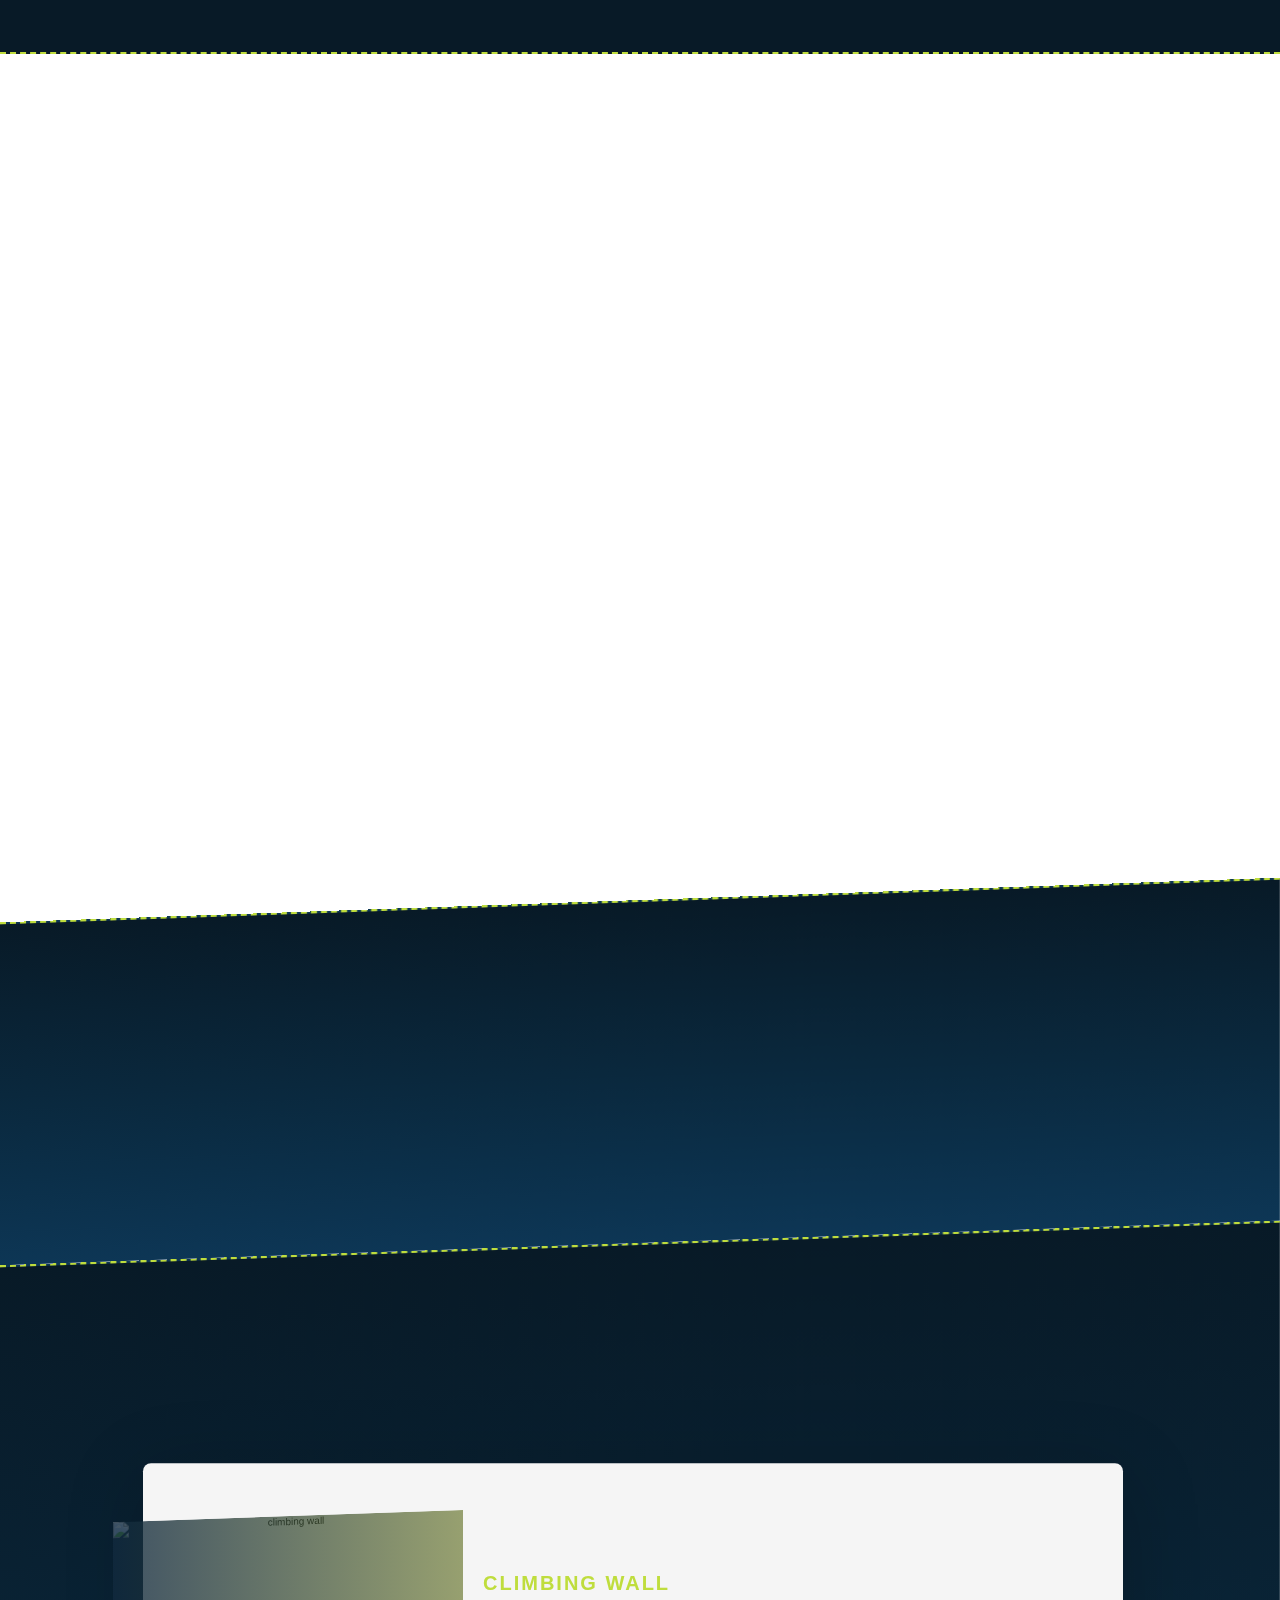
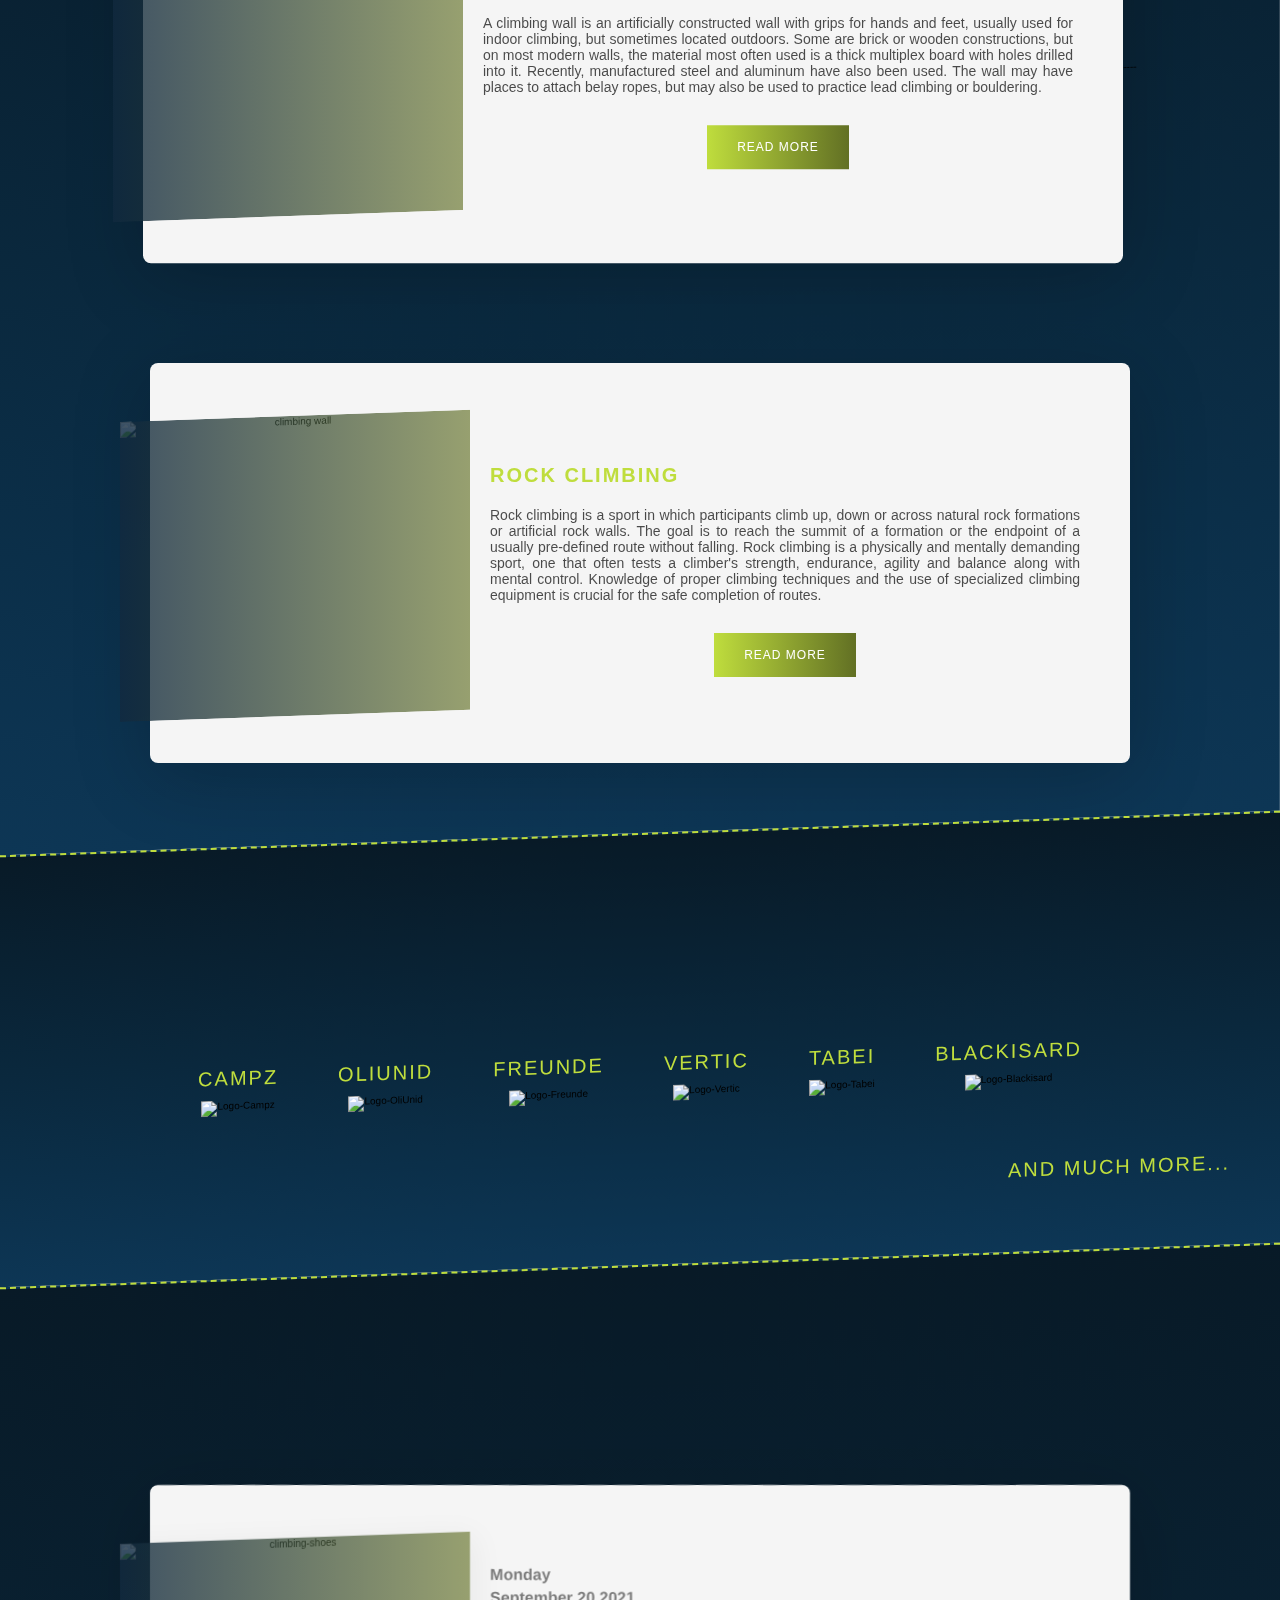
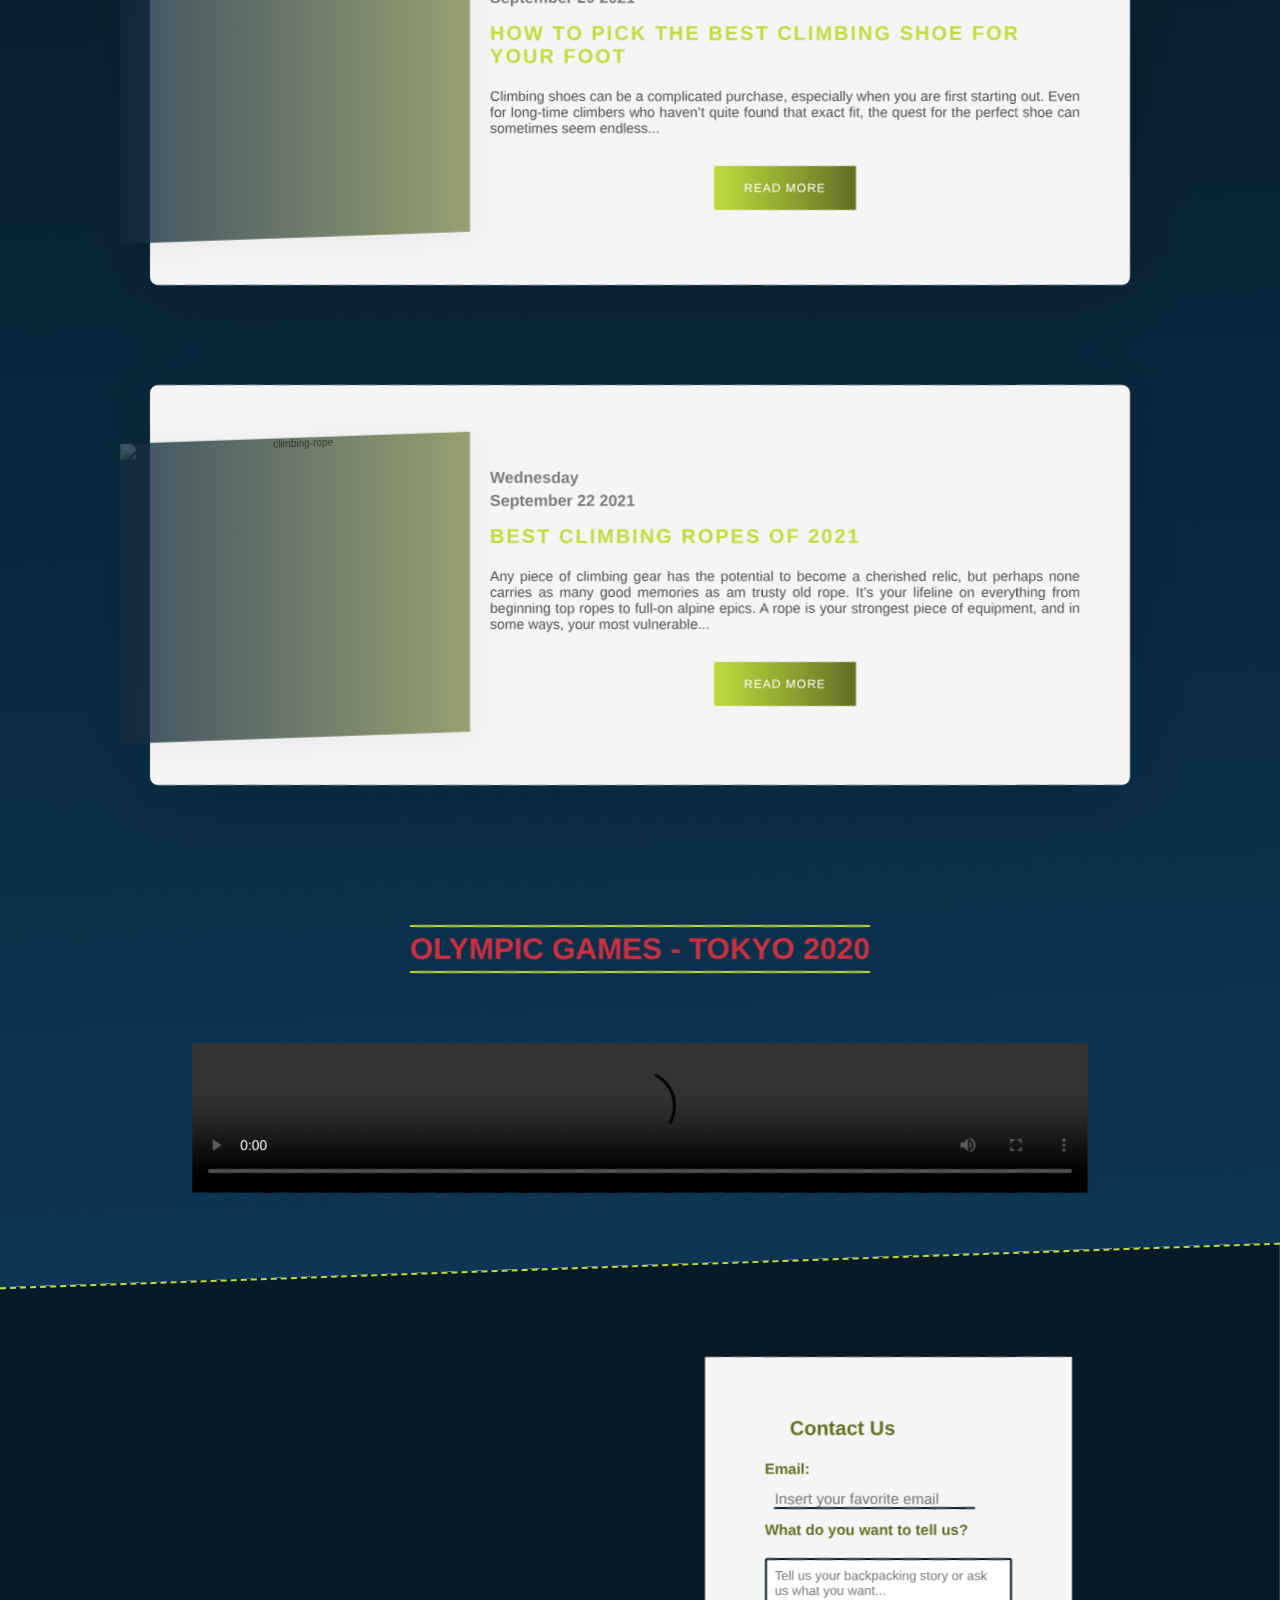
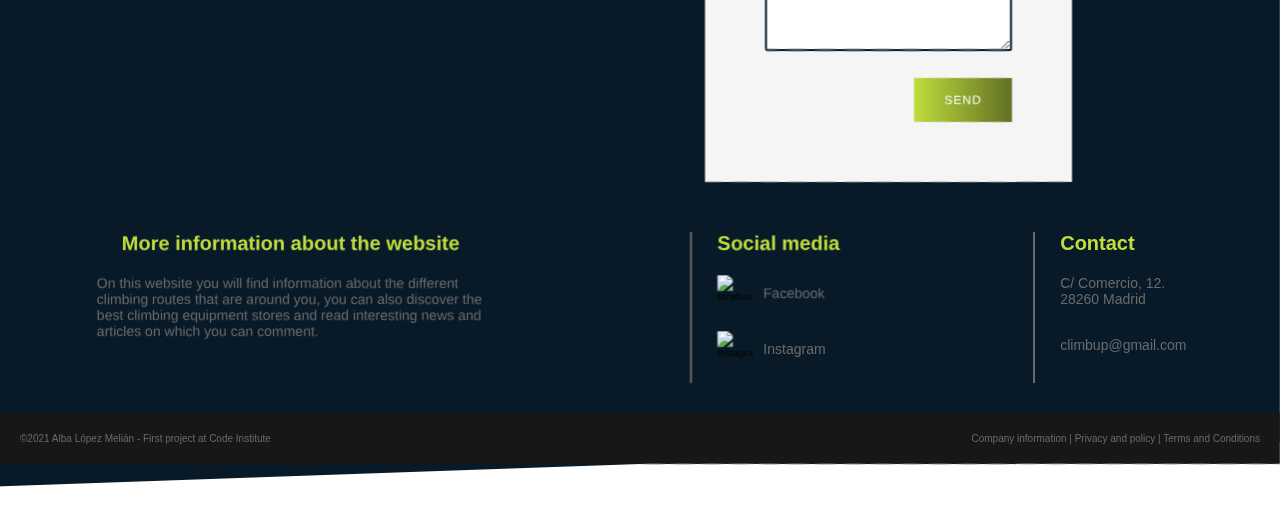
==== commit 752f88e5: "Photos were added for the readme file. The readme file was deleted" ====
--- a/index.html
+++ b/index.html
@@ -41,10 +41,10 @@
       <div class="section-video">
        <div class="video-header">
           <video  
-            autoplay="autoplay" 
-            loop="loop" 
             class="video_background" 
-            preload="auto"
+            autoplay
+            muted
+            loop
           >
             <source src="assets/video/header-video.mp4" type="video/mp4" />                    
           </video>      
@@ -226,7 +226,7 @@
               of routes.
             </p>
             <a
-              href="https://en.wikipedia.org/wiki/Climbing_wall"
+              href="https://en.wikipedia.org/wiki/Rock_climbing"
               rel="noopener"
               class="blog-post-cta"
               target="_blank"
@@ -337,6 +337,7 @@
               href="https://www.mensjournal.com/gear/how-to-pick-the-best-climbing-shoe-for-your-foot/"
               rel="noopener"
               class="blog-post-cta"
+              target="_blank"
             >
               Read More
             </a>
@@ -367,6 +368,7 @@
               href="https://www.switchbacktravel.com/best-rock-climbing-ropes"
               rel="noopener"
               class="blog-post-cta"
+              target="_blank"
             >
               Read More
             </a>
